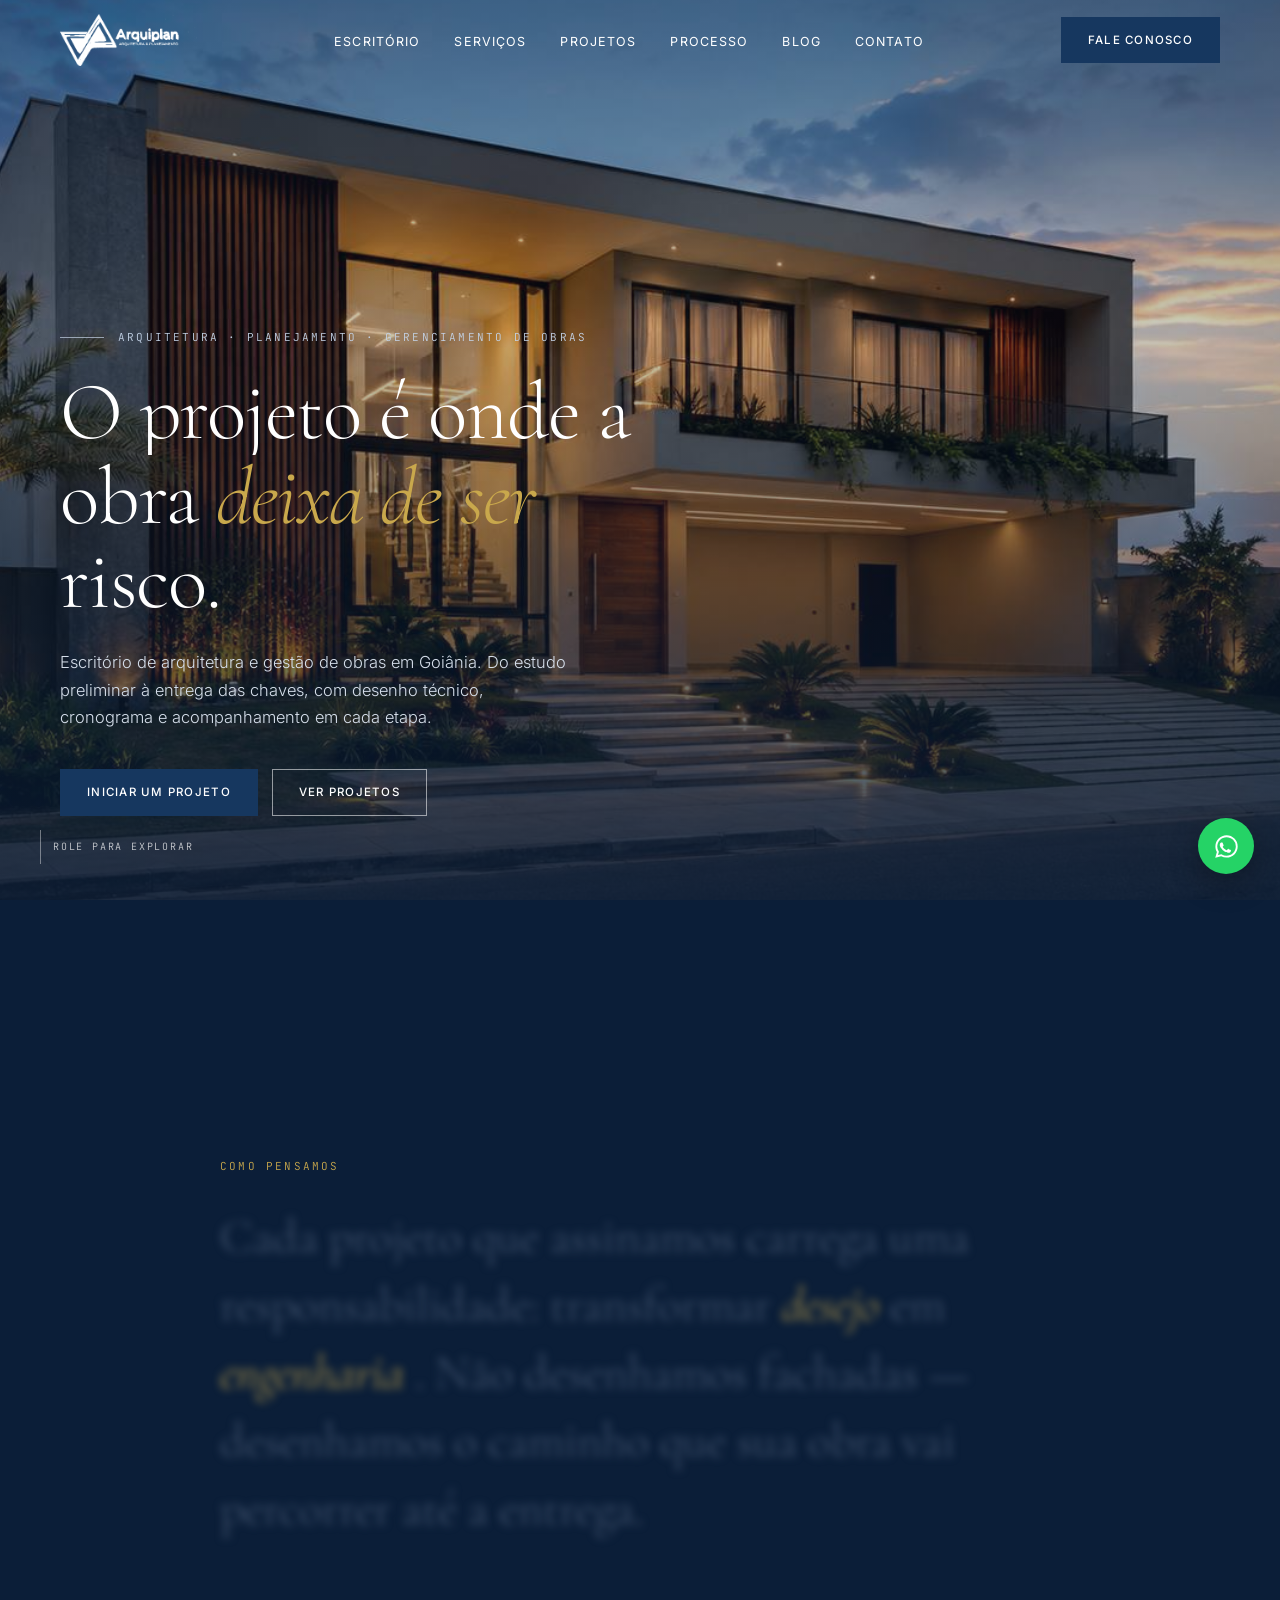
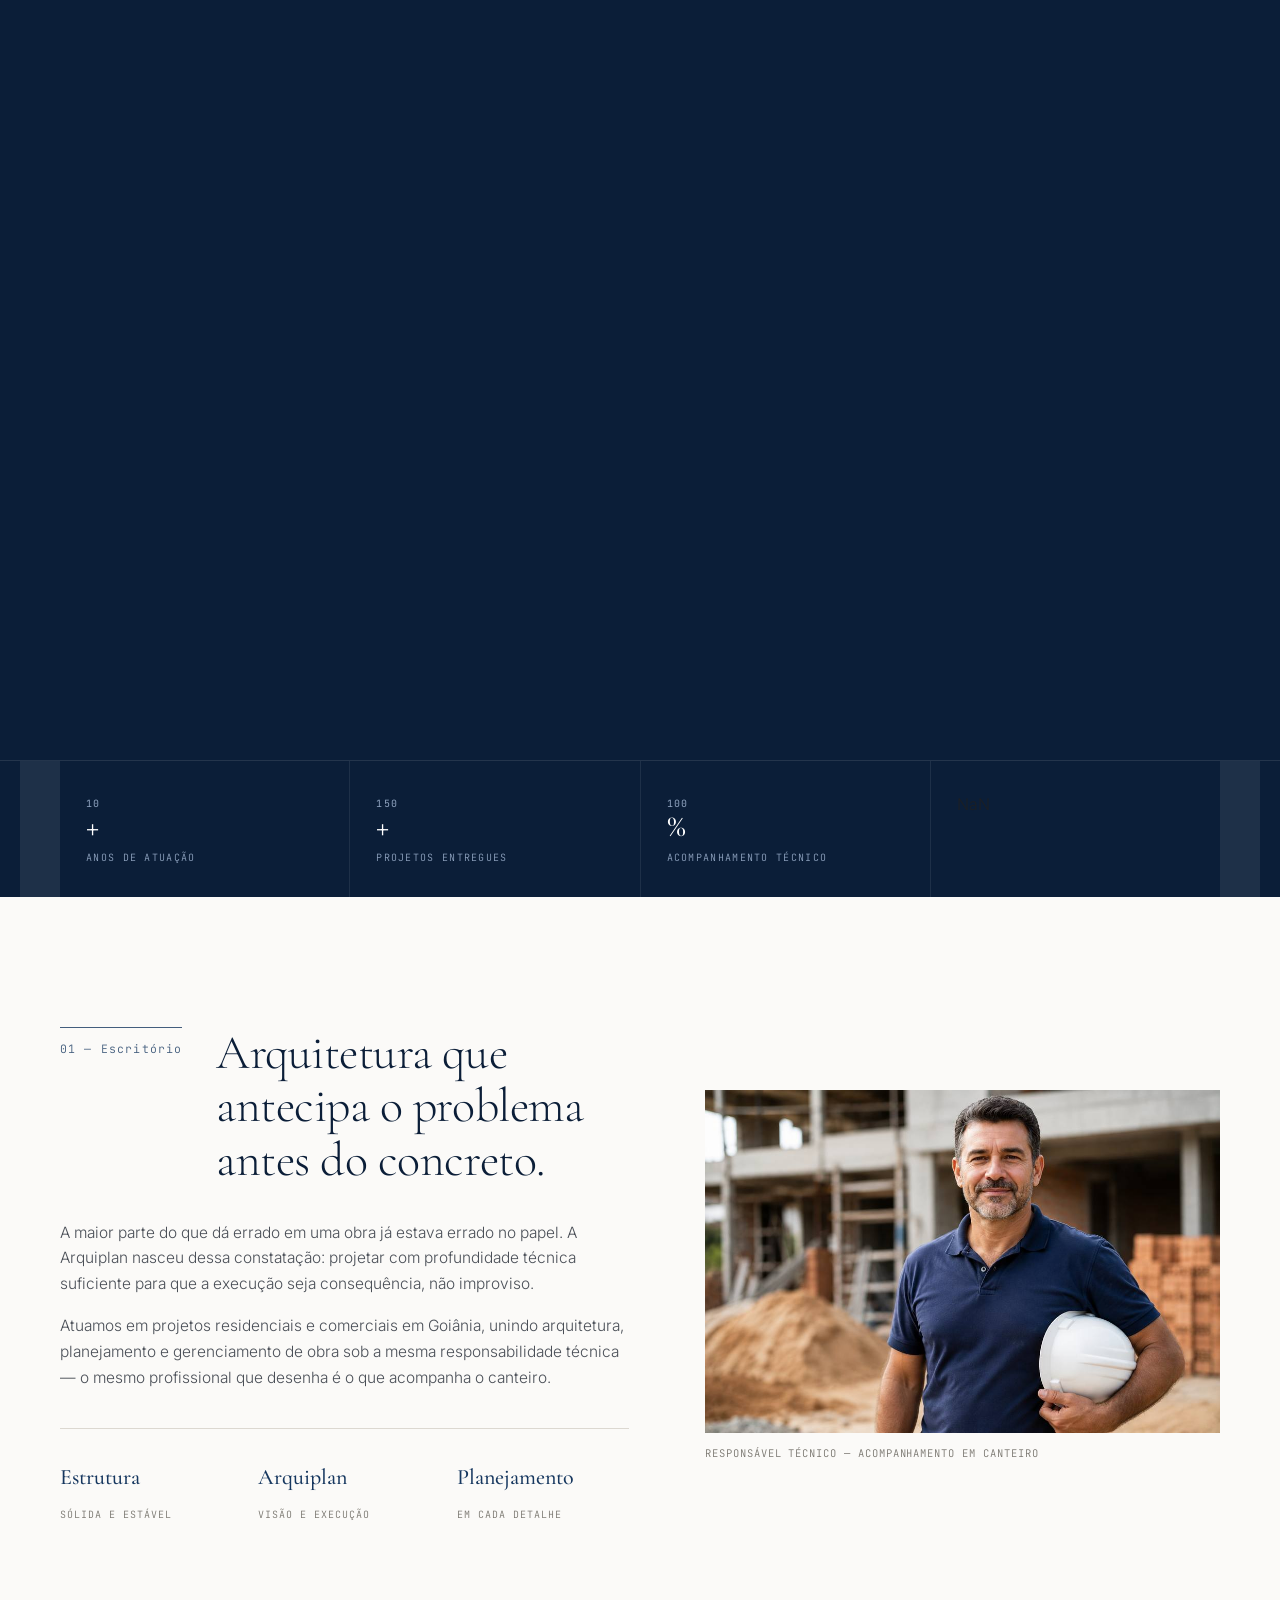
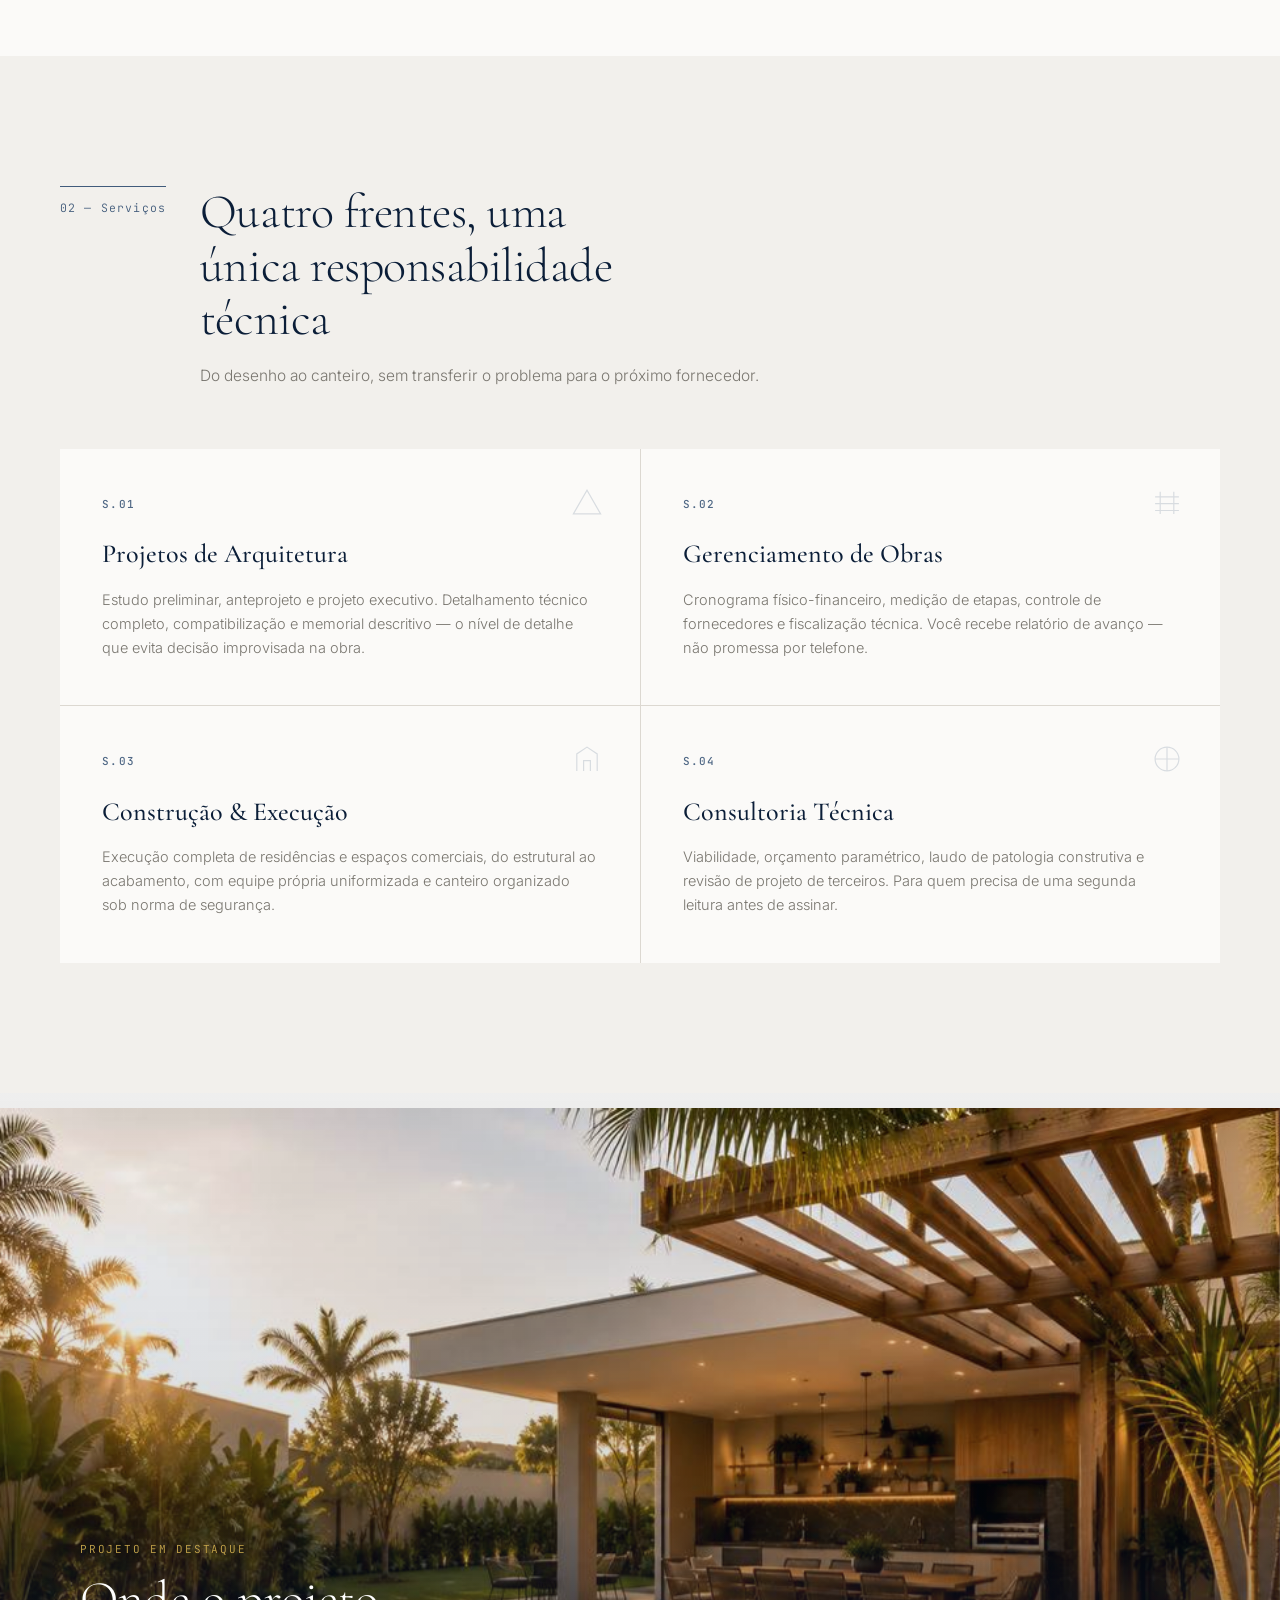
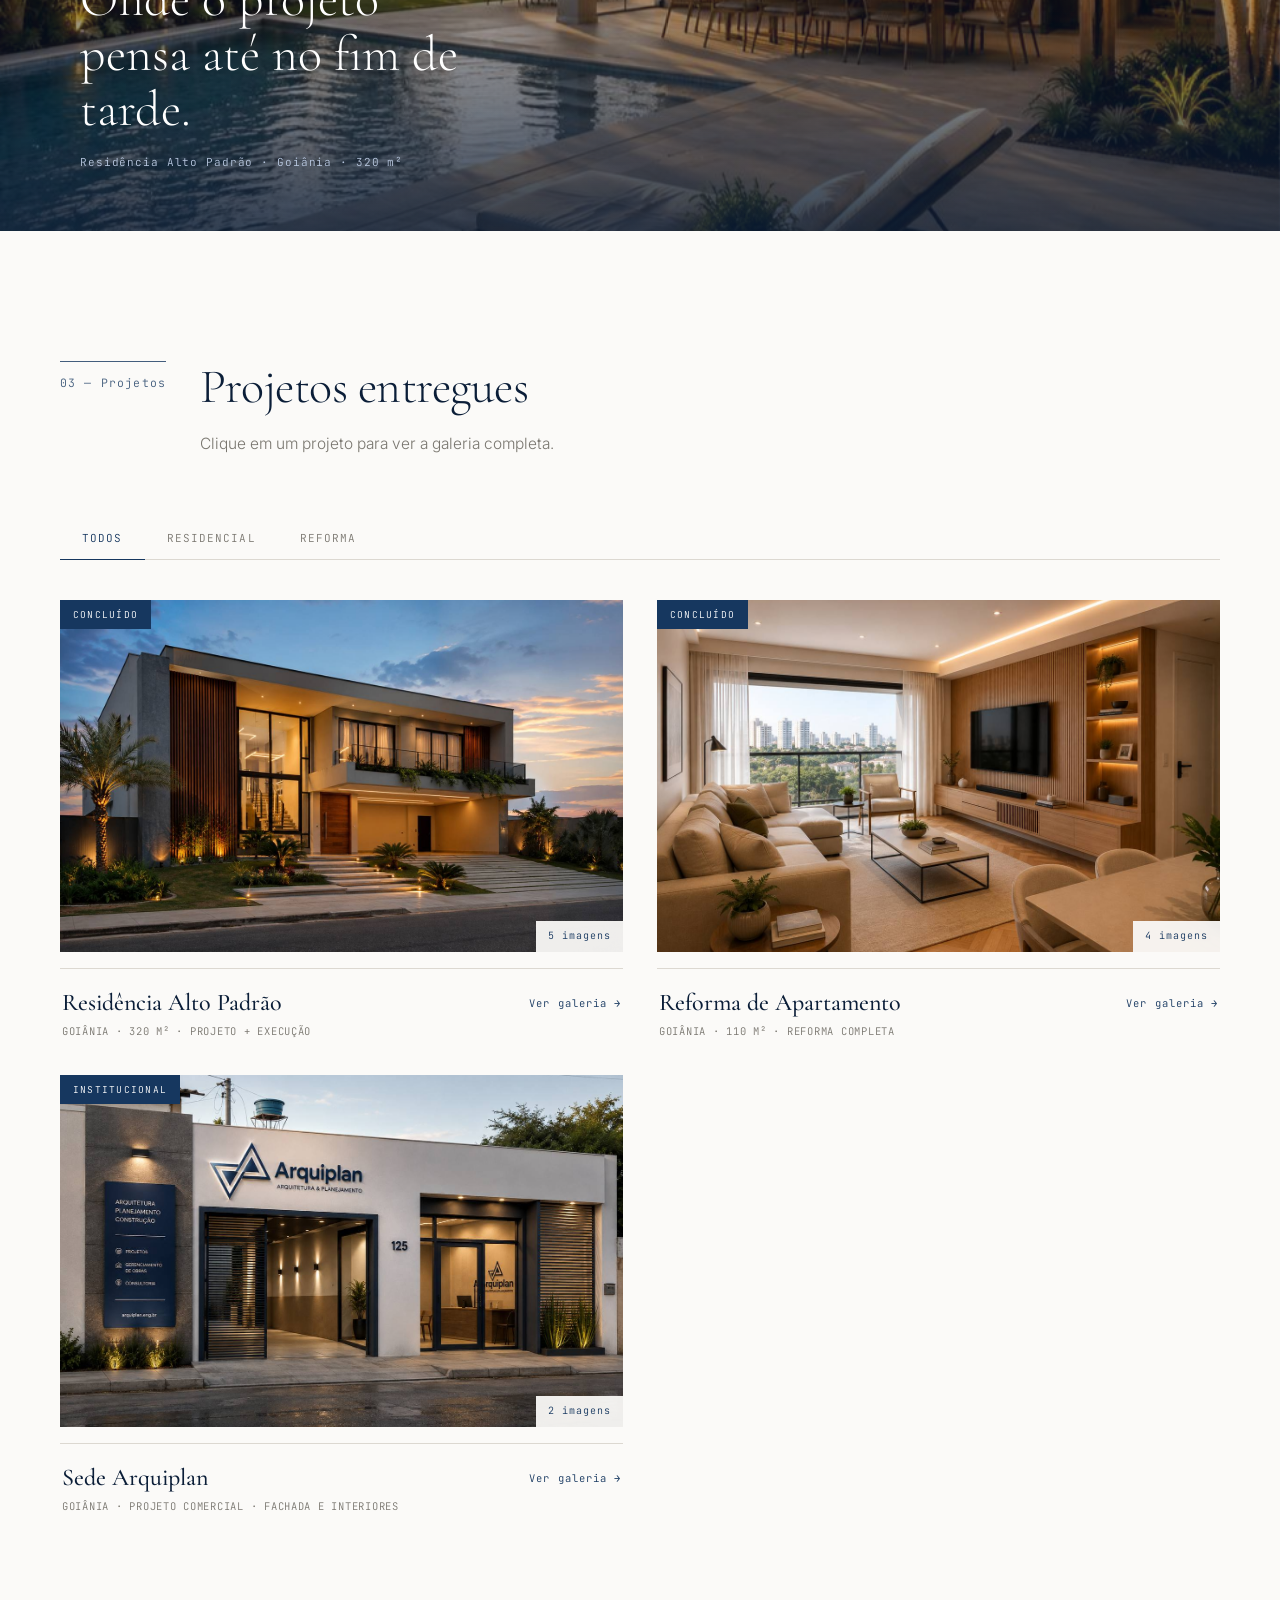
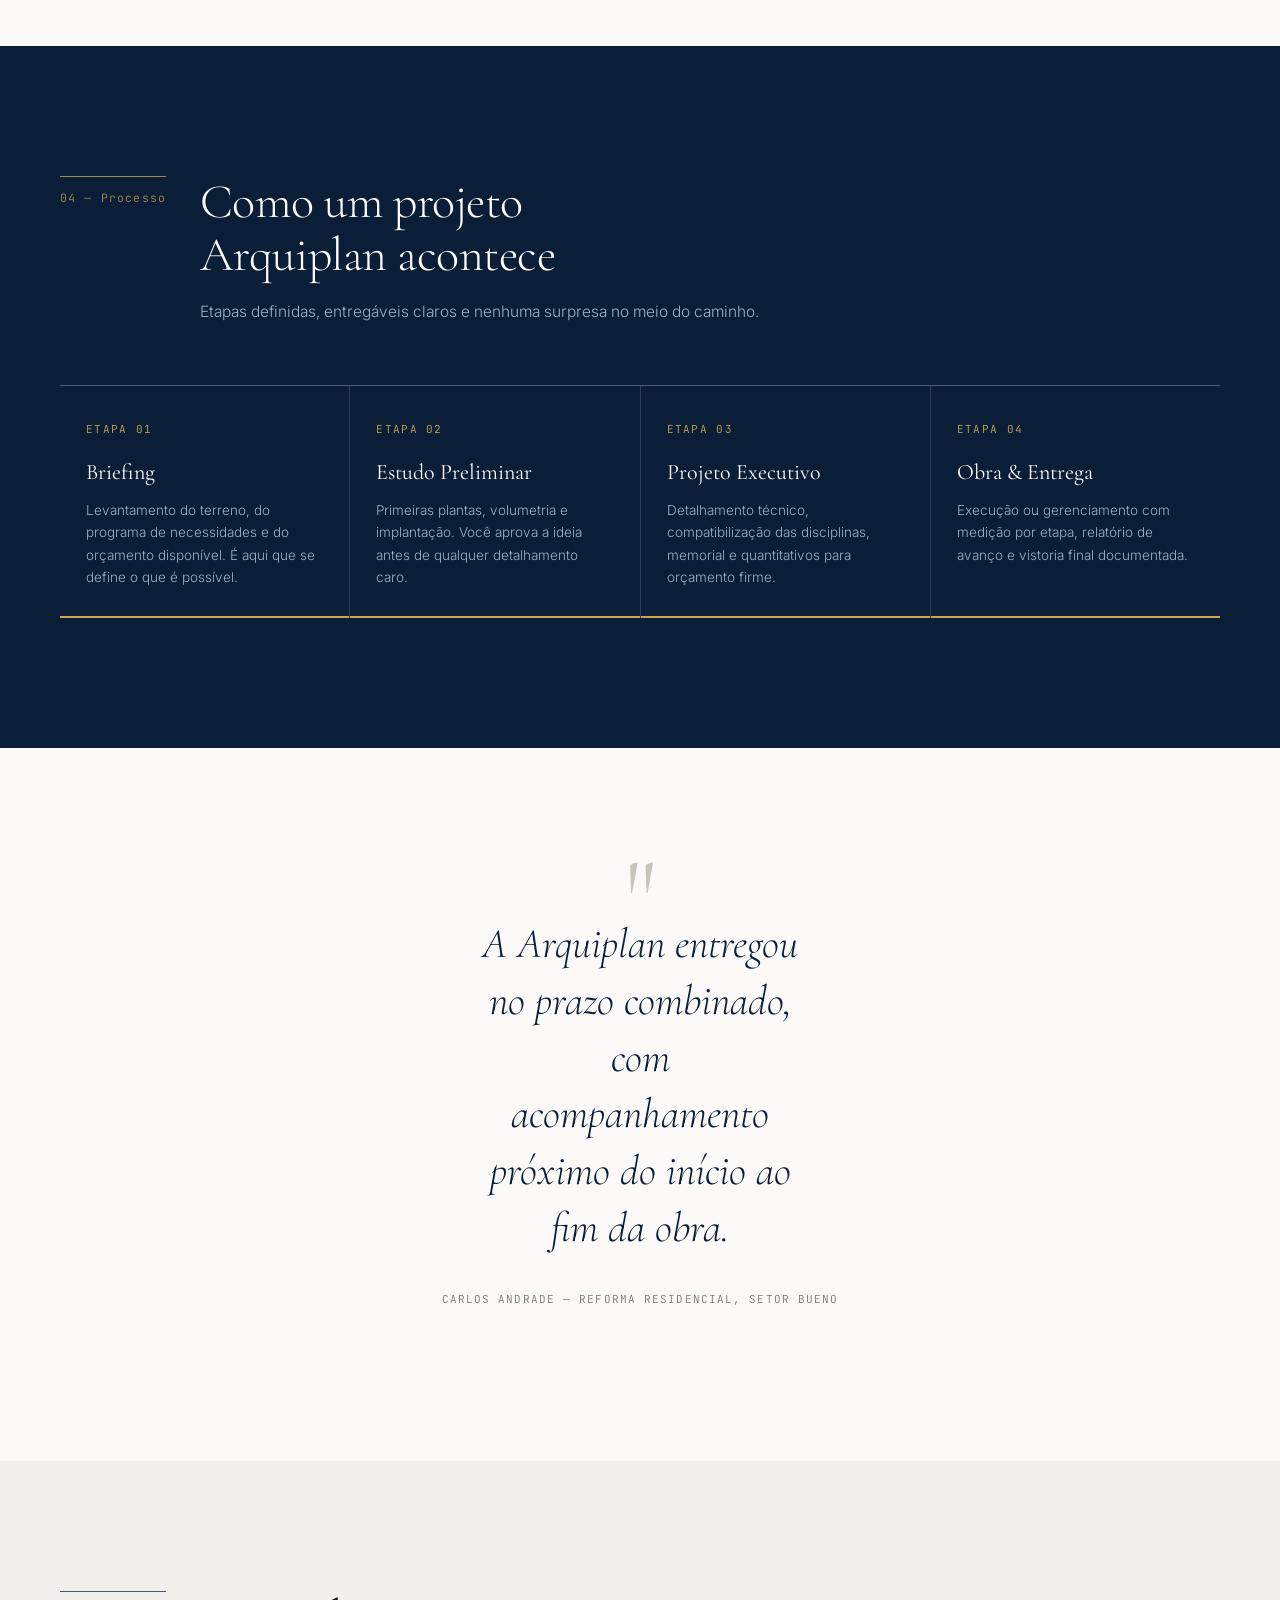
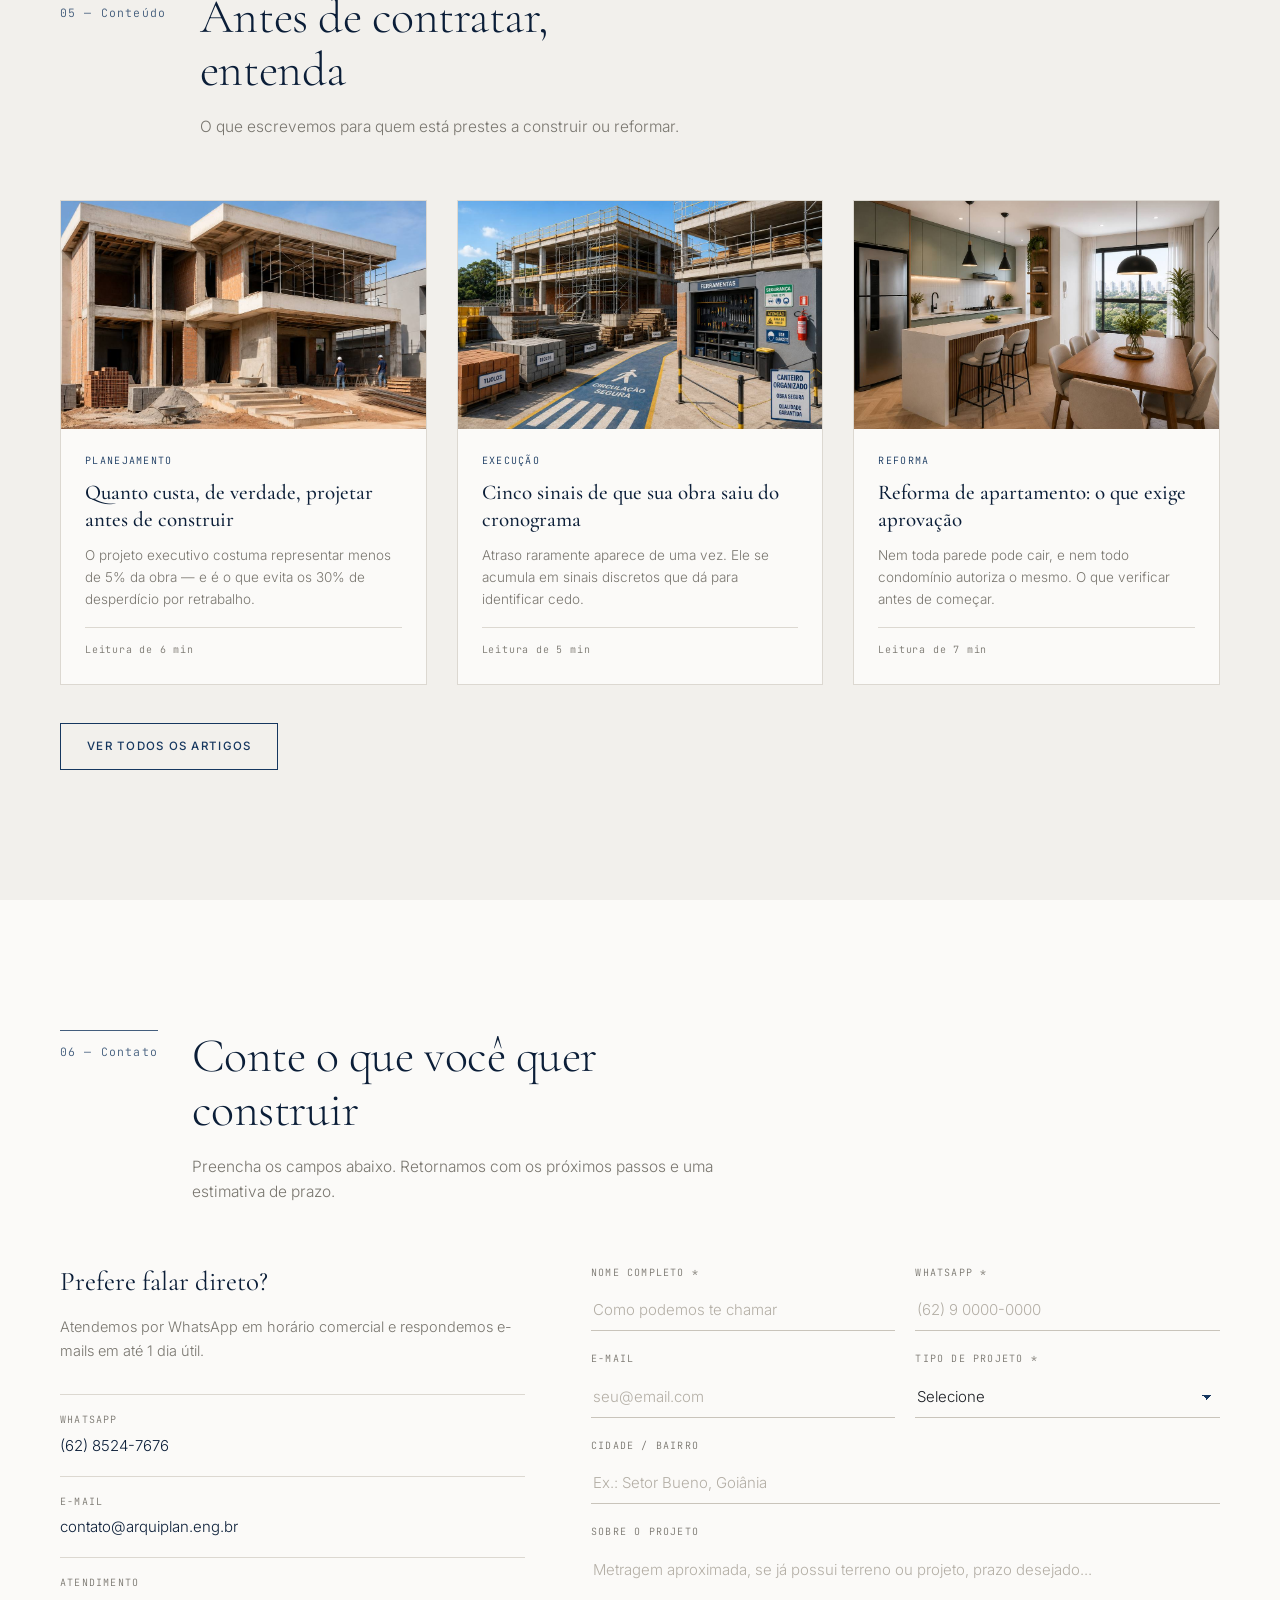
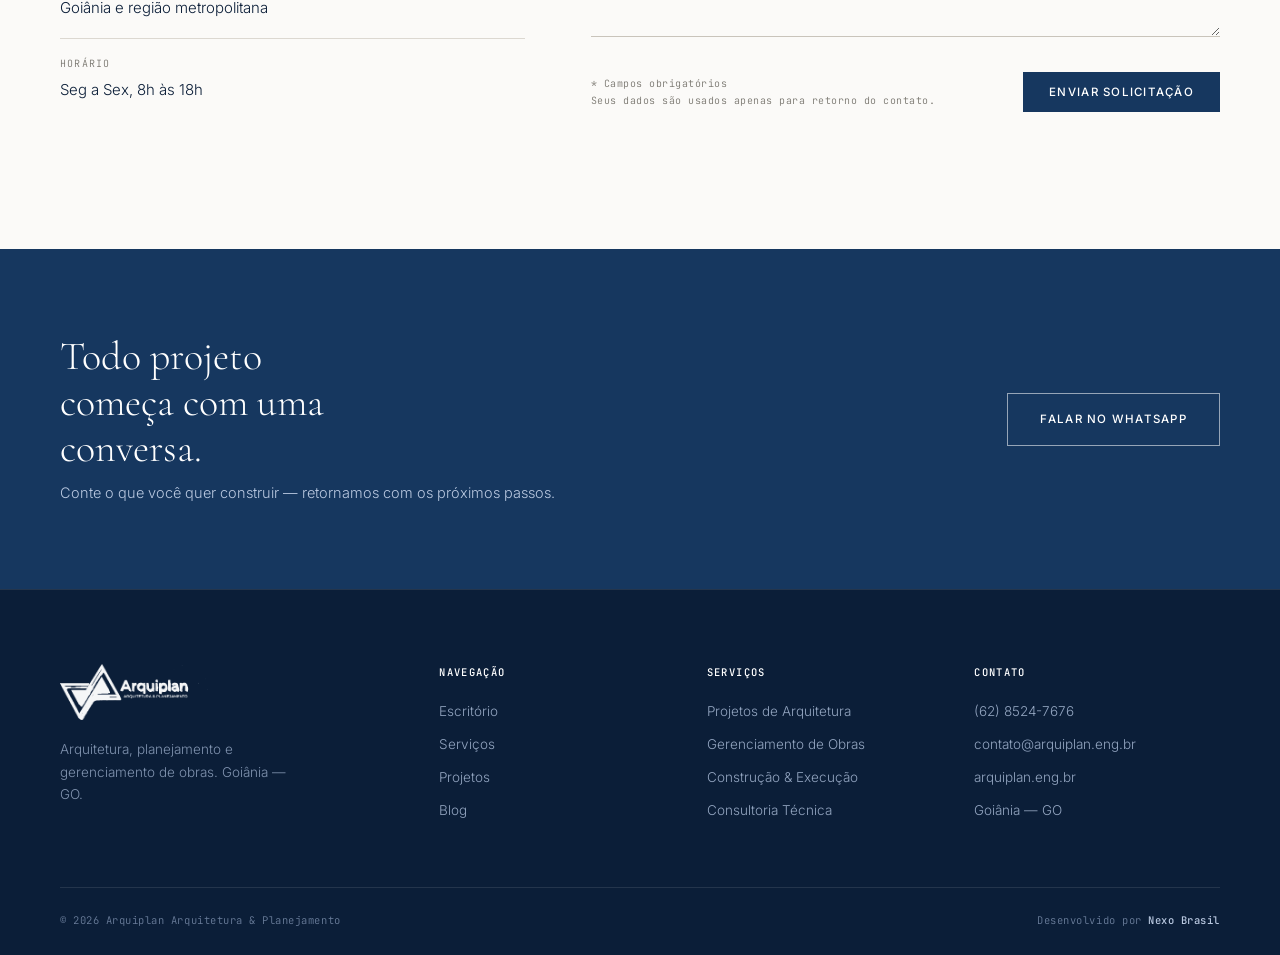
==== index.html @ 63034d06 "Add Arquiplan site (index + blog)" ====
<!DOCTYPE html>
<html lang="pt-BR">
<head>
<meta charset="UTF-8">
<meta name="viewport" content="width=device-width, initial-scale=1.0">
<title>Arquiplan — Arquitetura & Planejamento | Goiânia</title>
<meta name="description" content="Escritório de arquitetura, planejamento e gerenciamento de obras em Goiânia. Do estudo preliminar à entrega, com responsabilidade técnica em cada etapa.">
<link rel="preconnect" href="https://fonts.googleapis.com">
<link href="https://fonts.googleapis.com/css2?family=Cormorant+Garamond:ital,wght@0,300;0,400;0,500;0,600;1,300;1,400&family=Inter:wght@300;400;500;600&family=JetBrains+Mono:wght@400;500&display=swap" rel="stylesheet">
<style>
:root{
  --navy:#16375F; --navy-d:#0B1E38; --navy-l:#3D6BA3;
  --paper:#FBFAF8; --paper-2:#F2F0EC; --line:#DCD8D1; --line-2:#C9C4BB;
  --ink:#1C1F24; --muted:#79766F; --gold:#C9A84C;
  --serif:'Cormorant Garamond',Georgia,serif;
  --sans:'Inter',-apple-system,sans-serif;
  --mono:'JetBrains Mono',monospace;
  --ease:cubic-bezier(.16,1,.3,1);
}
*{margin:0;padding:0;box-sizing:border-box}
html{scroll-behavior:smooth}
body{font-family:var(--sans);background:var(--paper);color:var(--ink);line-height:1.65;font-weight:300;overflow-x:hidden;-webkit-font-smoothing:antialiased}
img{max-width:100%;display:block}
a{text-decoration:none;color:inherit}
.wrap{max-width:1240px;margin:0 auto;padding:0 40px}
::selection{background:var(--navy);color:#fff}
button{font-family:inherit}

/* ---- progress bar ---- */
.prog{position:fixed;top:0;left:0;height:2px;background:var(--gold);z-index:300;width:0%;transition:width .08s linear}

/* ---- reveal primitives ---- */
.rv{opacity:0;transform:translateY(34px);transition:opacity 1s var(--ease),transform 1s var(--ease)}
.rv.in{opacity:1;transform:translateY(0)}
.rv-l{opacity:0;transform:translateX(-38px);transition:opacity 1s var(--ease),transform 1s var(--ease)}
.rv-l.in{opacity:1;transform:translateX(0)}
.rv-r{opacity:0;transform:translateX(38px);transition:opacity 1s var(--ease),transform 1s var(--ease)}
.rv-r.in{opacity:1;transform:translateX(0)}
.rv-sc{opacity:0;transform:scale(.94);transition:opacity 1.1s var(--ease),transform 1.1s var(--ease)}
.rv-sc.in{opacity:1;transform:scale(1)}
.d1{transition-delay:.08s}.d2{transition-delay:.16s}.d3{transition-delay:.24s}.d4{transition-delay:.32s}

.blueprint{position:absolute;inset:0;pointer-events:none;opacity:.05;
  background-image:linear-gradient(var(--navy) .5px,transparent .5px),linear-gradient(90deg,var(--navy) .5px,transparent .5px);
  background-size:48px 48px}
.idx{font-family:var(--mono);font-size:11px;letter-spacing:.12em;color:var(--navy);opacity:.75;font-weight:500}

/* ---- HEADER ---- */
header{position:fixed;top:0;left:0;right:0;z-index:100;background:rgba(251,250,248,0);backdrop-filter:blur(0px);border-bottom:1px solid transparent;transition:background .5s,border-color .5s,backdrop-filter .5s}
header.solid{background:rgba(251,250,248,.94);backdrop-filter:blur(12px);border-color:var(--line)}
.nav{display:flex;align-items:center;justify-content:space-between;max-width:1240px;margin:0 auto;padding:14px 40px;gap:24px}
.brand img{height:52px;width:auto;transition:filter .5s}
header:not(.solid) .brand img{filter:brightness(0) invert(1)}
nav ul{list-style:none;display:flex;gap:34px}
nav a{font-size:12.5px;letter-spacing:.09em;text-transform:uppercase;font-weight:400;position:relative;padding:6px 0;white-space:nowrap;color:var(--navy-d);transition:color .5s}
header:not(.solid) nav a{color:#fff}
nav a::after{content:'';position:absolute;left:0;bottom:0;width:0;height:1px;background:currentColor;transition:.35s}
nav a:hover::after,nav a.on::after{width:100%}
.btn{display:inline-flex;align-items:center;gap:9px;padding:13px 26px;font-size:11.5px;font-weight:500;letter-spacing:.11em;text-transform:uppercase;transition:.28s;border:1px solid transparent;cursor:pointer}
.b-solid{background:var(--navy);color:#fff}
.b-solid:hover{background:var(--navy-d)}
.b-line{border-color:var(--navy);color:var(--navy)}
.b-line:hover{background:var(--navy);color:#fff}
.b-white{border-color:rgba(255,255,255,.55);color:#fff}
.b-white:hover{background:#fff;color:var(--navy)}
.burger{display:none;flex-direction:column;gap:5px;cursor:pointer;padding:6px}
.burger span{width:22px;height:1.5px;background:var(--navy-d);transition:.3s}
header:not(.solid) .burger span{background:#fff}

/* ---- HERO ---- */
.hero{position:relative;height:100vh;min-height:640px;display:flex;align-items:flex-end;overflow:hidden}
.hero-bg{position:absolute;inset:-6%;z-index:0;will-change:transform}
.hero-bg img{width:100%;height:100%;object-fit:cover}
.hero-bg::after{content:'';position:absolute;inset:0;background:linear-gradient(180deg,rgba(11,30,56,.5) 0%,rgba(11,30,56,.22) 38%,rgba(11,30,56,.88) 100%)}
.hero-in{position:relative;z-index:2;width:100%;padding:0 40px 84px;max-width:1240px;margin:0 auto}
.hero-tag{display:flex;align-items:center;gap:14px;margin-bottom:24px;overflow:hidden}
.hero-tag span{font-family:var(--mono);font-size:11px;letter-spacing:.2em;text-transform:uppercase;color:#C3D2E6;display:block;transform:translateY(100%);animation:up .8s var(--ease) .1s forwards}
.hero-tag i{display:block;width:0;height:1px;background:#C3D2E6;opacity:.7;animation:grow .8s var(--ease) .3s forwards}
@keyframes grow{to{width:44px}}
.hero h1{font-family:var(--serif);font-weight:300;font-size:clamp(38px,6.4vw,82px);color:#fff;line-height:1.03;letter-spacing:-.015em;max-width:16ch;margin-bottom:26px}
.hero h1 .ln{display:block;overflow:hidden}
.hero h1 .ln span{display:block;transform:translateY(115%);animation:up 1s var(--ease) forwards}
.hero h1 em{font-style:italic;color:var(--gold)}
.hero p{color:#D5DEEA;font-size:16.5px;max-width:52ch;margin-bottom:38px;font-weight:300;opacity:0;animation:fadeIn 1s var(--ease) 1.05s forwards}
.hero-cta{display:flex;gap:14px;flex-wrap:wrap;opacity:0;animation:fadeIn 1s var(--ease) 1.25s forwards}
@keyframes up{to{transform:translateY(0)}}
@keyframes fadeIn{to{opacity:1}}
.scroll-hint{position:absolute;left:40px;bottom:36px;z-index:3;display:flex;align-items:center;gap:12px;opacity:0;animation:fadeIn 1s var(--ease) 1.5s forwards}
.scroll-hint .ln2{width:1px;height:34px;background:rgba(255,255,255,.4);position:relative;overflow:hidden}
.scroll-hint .ln2::after{content:'';position:absolute;top:-100%;left:0;width:100%;height:100%;background:#fff;animation:drip 1.8s ease-in-out infinite}
@keyframes drip{0%{top:-100%}60%{top:100%}100%{top:100%}}
.scroll-hint span{font-family:var(--mono);font-size:10px;letter-spacing:.18em;text-transform:uppercase;color:rgba(255,255,255,.75)}

/* ---- MANIFESTO (pinned) ---- */
.manifesto{position:relative;background:var(--navy-d);height:340vh}
.man-stage{position:sticky;top:0;height:100vh;display:flex;align-items:center;overflow:hidden}
.man-stage .blueprint{opacity:.06}
.man-in{position:relative;z-index:2;max-width:920px;margin:0 auto;padding:0 40px}
.man-eyebrow{font-family:var(--mono);font-size:11px;letter-spacing:.2em;text-transform:uppercase;color:var(--gold);margin-bottom:28px}
.man-txt{font-family:var(--serif);font-weight:300;font-size:clamp(24px,4vw,48px);line-height:1.42;color:#4A5C77}
.man-txt .w{transition:color .25s,filter .25s;filter:blur(4px)}
.man-txt .w.on{color:#fff;filter:blur(0)}
.man-txt em{font-style:italic;color:var(--gold)}

/* ---- STRIP ---- */
.strip{background:var(--navy-d);border-top:1px solid rgba(255,255,255,.1)}
.strip .wrap{display:grid;grid-template-columns:repeat(4,1fr);gap:1px;background:rgba(255,255,255,.08)}
.st{background:var(--navy-d);padding:30px 26px}
.st b{display:block;font-family:var(--serif);font-size:33px;color:#fff;font-weight:400;line-height:1}
.st span{font-family:var(--mono);font-size:10px;letter-spacing:.13em;text-transform:uppercase;color:#8FA3BF;margin-top:8px;display:block}

/* ---- SECTION ---- */
section{padding:130px 0;position:relative}
.shead{display:grid;grid-template-columns:auto 1fr;gap:34px;align-items:start;margin-bottom:60px}
.shead .num{font-family:var(--mono);font-size:11.5px;letter-spacing:.1em;color:var(--navy);padding-top:12px;border-top:1px solid var(--navy);opacity:.8}
.shead h2{font-family:var(--serif);font-size:clamp(30px,4vw,48px);font-weight:300;color:var(--navy-d);line-height:1.12;letter-spacing:-.01em;max-width:20ch}
.shead p{color:var(--muted);font-size:15.5px;margin-top:16px;max-width:56ch}

/* ---- SOBRE ---- */
#sobre{background:var(--paper)}
.sobre{display:grid;grid-template-columns:1.05fr .95fr;gap:76px;align-items:center}
.sobre-txt p{color:#4A4F57;margin-bottom:17px;font-size:15.5px}
.fig{position:relative;overflow:hidden}
.fig .fw{overflow:hidden}
.fig img{width:100%;transform:scale(1.12);transition:transform 1.4s var(--ease)}
.fig.in img{transform:scale(1)}
.fig figcaption{font-family:var(--mono);font-size:10.5px;letter-spacing:.09em;color:var(--muted);margin-top:12px;text-transform:uppercase}
.fig::before{content:'';position:absolute;top:-14px;left:-14px;width:64px;height:64px;border-top:1px solid var(--navy);border-left:1px solid var(--navy);opacity:.5;z-index:2}
.pillars3{display:grid;grid-template-columns:repeat(3,1fr);gap:26px;margin-top:38px;padding-top:30px;border-top:1px solid var(--line)}
.pillars3 b{display:block;font-family:var(--serif);font-size:22px;font-weight:500;color:var(--navy);margin-bottom:4px}
.pillars3 span{font-family:var(--mono);font-size:10px;letter-spacing:.1em;text-transform:uppercase;color:var(--muted)}

/* ---- SERVICOS ---- */
#servicos{background:var(--paper-2)}
.srv{display:grid;grid-template-columns:repeat(2,1fr);gap:1px;background:var(--line)}
.srv-i{background:var(--paper);padding:46px 42px;position:relative;min-height:252px;display:flex;flex-direction:column;overflow:hidden}
.srv-i::before{content:'';position:absolute;left:0;top:0;bottom:0;width:2px;background:var(--gold);transform:scaleY(0);transform-origin:bottom;transition:transform .5s var(--ease)}
.srv-i:hover::before{transform:scaleY(1)}
.srv-i:hover{background:#fff}
.srv-i .idx{margin-bottom:20px}
.srv-i h3{font-family:var(--serif);font-size:26px;font-weight:500;color:var(--navy-d);margin-bottom:12px;transition:transform .4s var(--ease)}
.srv-i:hover h3{transform:translateX(6px)}
.srv-i p{color:var(--muted);font-size:14.5px;flex:1}
.srv-i .glyph{position:absolute;top:36px;right:36px;opacity:.15;transition:opacity .4s,transform .5s var(--ease)}
.srv-i:hover .glyph{opacity:.3;transform:rotate(8deg) scale(1.08)}

/* ---- FEATURED (parallax) ---- */
.feat-full{position:relative;height:82vh;min-height:500px;overflow:hidden}
.feat-full .fbg{position:absolute;inset:-10% 0;will-change:transform}
.feat-full .fbg img{width:100%;height:100%;object-fit:cover}
.feat-full::after{content:'';position:absolute;inset:0;background:linear-gradient(0deg,rgba(11,30,56,.82) 0%,rgba(11,30,56,.15) 45%,rgba(11,30,56,.05) 100%)}
.feat-in{position:absolute;left:0;right:0;bottom:0;z-index:2;padding:60px 40px}
.feat-in .wrap{max-width:1240px;margin:0 auto}
.feat-in .cat{font-family:var(--mono);font-size:11px;letter-spacing:.16em;text-transform:uppercase;color:var(--gold);margin-bottom:14px}
.feat-in h3{font-family:var(--serif);font-size:clamp(28px,4vw,50px);color:#fff;font-weight:300;max-width:16ch;line-height:1.1}
.feat-in .meta{font-family:var(--mono);font-size:11px;letter-spacing:.08em;color:#B9C8E0;margin-top:16px}

/* ---- OBRAS ---- */
#obras{background:var(--paper)}
.filters{display:flex;gap:0;margin-bottom:40px;border-bottom:1px solid var(--line)}
.fb{padding:12px 22px;font-family:var(--mono);font-size:11px;letter-spacing:.1em;text-transform:uppercase;color:var(--muted);cursor:pointer;border-bottom:1px solid transparent;margin-bottom:-1px;transition:.25s}
.fb.on,.fb:hover{color:var(--navy);border-bottom-color:var(--navy)}
.proj{display:grid;grid-template-columns:repeat(2,1fr);gap:34px}
.pc{cursor:pointer;position:relative;background:var(--paper)}
.pc-img{position:relative;overflow:hidden;aspect-ratio:16/10;background:var(--paper-2)}
.pc-img img{width:100%;height:100%;object-fit:cover;transition:transform .8s var(--ease)}
.pc:hover .pc-img img{transform:scale(1.045)}
.pc-badge{position:absolute;top:0;left:0;background:var(--navy);color:#fff;font-family:var(--mono);font-size:9.5px;letter-spacing:.13em;text-transform:uppercase;padding:7px 13px;z-index:2}
.pc-n{position:absolute;bottom:0;right:0;background:rgba(251,250,248,.94);font-family:var(--mono);font-size:10px;letter-spacing:.1em;color:var(--navy);padding:7px 12px;z-index:2}
.pc-b{padding:20px 2px 0;display:flex;justify-content:space-between;align-items:flex-start;gap:16px;border-top:1px solid var(--line);margin-top:16px}
.pc-b h3{font-family:var(--serif);font-size:24px;font-weight:500;color:var(--navy-d);line-height:1.2}
.pc-b .meta{font-family:var(--mono);font-size:10.5px;letter-spacing:.07em;color:var(--muted);margin-top:6px;text-transform:uppercase}
.pc-b .go{font-family:var(--mono);font-size:10.5px;letter-spacing:.1em;color:var(--navy);white-space:nowrap;padding-top:6px;transition:transform .3s var(--ease)}
.pc:hover .go{transform:translateX(4px)}

/* ---- LIGHTBOX ---- */
.lb{position:fixed;inset:0;background:#0B1E38;z-index:200;display:none;flex-direction:column}
.lb.on{display:flex}
.lb-top{display:flex;justify-content:space-between;align-items:center;padding:22px 40px;border-bottom:1px solid rgba(255,255,255,.13);flex-wrap:wrap;gap:12px}
.lb-top h3{font-family:var(--serif);font-size:25px;color:#fff;font-weight:400}
.lb-top .m{font-family:var(--mono);font-size:10.5px;letter-spacing:.1em;color:#8FA3BF;text-transform:uppercase;margin-top:3px}
.lb-x{background:none;border:1px solid rgba(255,255,255,.35);color:#fff;width:42px;height:42px;font-size:19px;cursor:pointer;transition:.25s;flex-shrink:0}
.lb-x:hover{background:#fff;color:var(--navy-d)}
.lb-stage{flex:1;display:flex;align-items:center;justify-content:center;padding:26px 40px;min-height:0;position:relative}
.lb-stage img{max-width:100%;max-height:100%;object-fit:contain}
.lb-nav{background:rgba(255,255,255,.1);border:none;color:#fff;width:46px;height:46px;font-size:20px;cursor:pointer;position:absolute;top:50%;transform:translateY(-50%);transition:.25s}
.lb-nav:hover{background:rgba(255,255,255,.25)}
.lb-nav.prev{left:14px}.lb-nav.next{right:14px}
.lb-thumbs{display:flex;gap:9px;padding:16px 40px 26px;overflow-x:auto;justify-content:center;flex-wrap:wrap}
.lb-thumbs img{width:80px;height:54px;object-fit:cover;opacity:.4;cursor:pointer;transition:.25s;border:1px solid transparent}
.lb-thumbs img.on,.lb-thumbs img:hover{opacity:1;border-color:#fff}

/* ---- PROCESSO ---- */
#processo{background:var(--navy-d);color:#fff;overflow:hidden}
#processo .shead h2{color:#fff}
#processo .shead .num{color:var(--gold);border-color:var(--gold)}
#processo .shead p{color:#9DB0CA}
.steps{display:grid;grid-template-columns:repeat(4,1fr);gap:1px;background:rgba(255,255,255,.14);border-top:1px solid rgba(255,255,255,.14)}
.step{background:var(--navy-d);padding:34px 26px 30px;position:relative}
.step .n{font-family:var(--mono);font-size:11px;color:var(--gold);letter-spacing:.12em;margin-bottom:16px}
.step h4{font-family:var(--serif);font-size:22px;font-weight:400;margin-bottom:9px}
.step p{color:#9DB0CA;font-size:13.5px}
.step .bar{position:absolute;left:0;bottom:0;height:2px;background:var(--gold);width:0;transition:width 1s var(--ease)}
.step.in .bar{width:100%}

/* ---- QUOTE ---- */
.quote{background:var(--paper);padding:150px 0;text-align:center;position:relative}
.quote blockquote{font-family:var(--serif);font-style:italic;font-weight:300;font-size:clamp(24px,3.6vw,42px);color:var(--navy-d);max-width:18ch;margin:0 auto 28px;line-height:1.35}
.quote cite{font-family:var(--mono);font-size:11px;letter-spacing:.1em;text-transform:uppercase;color:var(--muted);font-style:normal}
.quote .mark{font-family:var(--serif);font-size:110px;color:var(--line-2);line-height:0;margin-bottom:18px;display:block}

/* ---- BLOG ---- */
#blog{background:var(--paper-2)}
.bgrid{display:grid;grid-template-columns:repeat(3,1fr);gap:30px}
.bpost{background:var(--paper);border:1px solid var(--line);display:flex;flex-direction:column;transition:.4s var(--ease)}
.bpost:hover{background:#fff;transform:translateY(-4px);box-shadow:0 22px 44px rgba(11,30,56,.09)}
.bpost .im{aspect-ratio:16/10;overflow:hidden;background:var(--paper-2)}
.bpost .im img{width:100%;height:100%;object-fit:cover;transition:transform .7s var(--ease)}
.bpost:hover .im img{transform:scale(1.05)}
.bpost .bd{padding:24px 24px 26px;display:flex;flex-direction:column;flex:1}
.bpost .cat{font-family:var(--mono);font-size:10px;letter-spacing:.13em;text-transform:uppercase;color:var(--navy);margin-bottom:11px}
.bpost h3{font-family:var(--serif);font-size:21px;font-weight:500;color:var(--navy-d);line-height:1.28;margin-bottom:10px}
.bpost p{color:var(--muted);font-size:13.5px;flex:1}
.bpost .dt{font-family:var(--mono);font-size:10px;letter-spacing:.08em;color:var(--muted);margin-top:16px;padding-top:14px;border-top:1px solid var(--line)}

/* ---- CONTATO / FORM ---- */
#contato-sec{background:var(--paper)}
.ct{display:grid;grid-template-columns:.85fr 1.15fr;gap:66px;align-items:start}
.ct-info h3{font-family:var(--serif);font-size:27px;font-weight:400;color:var(--navy-d);margin-bottom:16px;line-height:1.25}
.ct-info>p{color:var(--muted);font-size:14.5px;margin-bottom:32px}
.ct-item{padding:17px 0;border-top:1px solid var(--line)}
.ct-item .k{font-family:var(--mono);font-size:10px;letter-spacing:.12em;text-transform:uppercase;color:var(--muted);margin-bottom:5px}
.ct-item .v{font-size:15px;color:var(--navy-d)}
.ct-item a:hover{color:var(--navy)}
form{display:grid;grid-template-columns:1fr 1fr;gap:20px}
.f-full{grid-column:1/-1}
.fld label{display:block;font-family:var(--mono);font-size:10px;letter-spacing:.12em;text-transform:uppercase;color:var(--muted);margin-bottom:8px}
.fld input,.fld select,.fld textarea{width:100%;background:transparent;border:none;border-bottom:1px solid var(--line-2);padding:11px 2px;font-family:var(--sans);font-size:15px;color:var(--ink);font-weight:300;transition:.25s;border-radius:0}
.fld textarea{resize:vertical;min-height:88px}
.fld input:focus,.fld select:focus,.fld textarea:focus{outline:none;border-bottom-color:var(--navy)}
.fld input::placeholder,.fld textarea::placeholder{color:#B4AFA6}
.fld select{cursor:pointer;-webkit-appearance:none;appearance:none;
  background-image:linear-gradient(45deg,transparent 50%,var(--navy) 50%),linear-gradient(135deg,var(--navy) 50%,transparent 50%);
  background-position:calc(100% - 13px) 19px,calc(100% - 8px) 19px;background-size:5px 5px;background-repeat:no-repeat}
.fld.err input,.fld.err select,.fld.err textarea{border-bottom-color:#B4463C}
.fld .msg{font-family:var(--mono);font-size:10px;color:#B4463C;margin-top:6px;display:none;letter-spacing:.05em}
.fld.err .msg{display:block}
.f-note{font-family:var(--mono);font-size:10px;letter-spacing:.05em;color:var(--muted);line-height:1.7}

/* ---- CTA ---- */
.cta{background:var(--navy);padding:84px 0;position:relative;overflow:hidden}
.cta .wrap{display:flex;justify-content:space-between;align-items:center;gap:34px;flex-wrap:wrap;position:relative;z-index:2}
.cta h3{font-family:var(--serif);font-size:clamp(27px,3.4vw,40px);color:#fff;font-weight:300;max-width:17ch;line-height:1.15}
.cta p{color:#B9C8E0;margin-top:10px;font-size:14.5px}

/* ---- FOOTER ---- */
footer{background:var(--navy-d);color:#93A5C0;padding:74px 0 26px;border-top:1px solid rgba(255,255,255,.1)}
.fg{display:grid;grid-template-columns:1.5fr 1fr 1fr 1.1fr;gap:44px;margin-bottom:54px}
.fg img{height:56px;margin-bottom:18px;opacity:.96}
.fg p{font-size:13.5px;max-width:30ch;color:#8093AF}
footer h4{color:#fff;font-family:var(--mono);font-size:10.5px;letter-spacing:.13em;text-transform:uppercase;margin-bottom:18px;font-weight:500}
footer ul{list-style:none}
footer li{margin-bottom:11px;font-size:13.5px}
footer a:hover{color:#fff}
.fb2{border-top:1px solid rgba(255,255,255,.1);padding-top:24px;display:flex;justify-content:space-between;gap:12px;flex-wrap:wrap;font-family:var(--mono);font-size:10.5px;letter-spacing:.05em;color:#6B7E9B}
.fb2 b{color:#B9C8E0;font-weight:500}

/* ---- WA ---- */
.wa{position:fixed;right:26px;bottom:26px;z-index:90;width:56px;height:56px;border-radius:50%;background:#25D366;display:flex;align-items:center;justify-content:center;box-shadow:0 10px 30px rgba(0,0,0,.28);transition:.25s}
.wa:hover{transform:scale(1.07)}
.wa svg{width:27px;height:27px;fill:#fff}

/* ---- COUNT ---- */
.cnum{font-variant-numeric:tabular-nums}

@media(max-width:1000px){
  nav{display:none}.burger{display:flex}.nav>.btn{display:none}
  .sobre{grid-template-columns:1fr;gap:44px}
  .srv,.proj{grid-template-columns:1fr}
  .steps{grid-template-columns:1fr 1fr}
  .fg{grid-template-columns:1fr 1fr}
  .strip .wrap{grid-template-columns:1fr 1fr}
  .bgrid{grid-template-columns:1fr}
  .ct{grid-template-columns:1fr;gap:44px}
  .manifesto{height:280vh}
}
@media(max-width:640px){
  .wrap,.nav,.hero-in,.feat-in{padding-left:22px;padding-right:22px}
  section{padding:80px 0}
  .shead{grid-template-columns:1fr;gap:14px}
  .brand img{height:44px}
  .steps,.fg{grid-template-columns:1fr}
  .lb-top,.lb-stage,.lb-thumbs{padding-left:18px;padding-right:18px}
  .pc-b{flex-direction:column;gap:6px}
  form{grid-template-columns:1fr}
  .man-txt{font-size:22px}
  .manifesto{height:240vh}
  .scroll-hint{display:none}
  .quote{padding:100px 0}
}
@media(prefers-reduced-motion:reduce){
  .rv,.rv-l,.rv-r,.rv-sc{opacity:1!important;transform:none!important;transition:none!important}
  html{scroll-behavior:auto}
  .hero-tag span,.hero h1 .ln span,.hero p,.hero-cta,.scroll-hint{animation:none!important;opacity:1!important;transform:none!important}
  .man-txt .w{filter:none!important;color:#fff!important}
  .fig img{transform:none!important}
  .hero-bg,.feat-full .fbg{transform:none!important}
}
</style>
</head>
<body>

<div class="prog" id="prog"></div>

<header id="hdr">
  <div class="nav">
    <a href="#topo" class="brand"><img src="[data-uri]" alt="Arquiplan Arquitetura & Planejamento"></a>
    <nav><ul>
      <li><a href="#sobre" class="nl">Escritório</a></li>
      <li><a href="#servicos" class="nl">Serviços</a></li>
      <li><a href="#obras" class="nl">Projetos</a></li>
      <li><a href="#processo" class="nl">Processo</a></li>
      <li><a href="blog.html">Blog</a></li>
      <li><a href="#contato-sec" class="nl">Contato</a></li>
    </ul></nav>
    <a class="btn b-solid wl" data-m="Olá! Vim pelo site da Arquiplan e gostaria de conversar sobre um projeto.">Fale Conosco</a>
    <div class="burger" id="bg"><span></span><span></span><span></span></div>
  </div>
</header>

<div id="mm" style="position:fixed;inset:0;background:var(--navy-d);z-index:99;display:none;flex-direction:column;align-items:center;justify-content:center;gap:30px">
  <a href="#sobre" class="mn" style="color:#fff;font-family:var(--serif);font-size:27px">Escritório</a>
  <a href="#servicos" class="mn" style="color:#fff;font-family:var(--serif);font-size:27px">Serviços</a>
  <a href="#obras" class="mn" style="color:#fff;font-family:var(--serif);font-size:27px">Projetos</a>
  <a href="#processo" class="mn" style="color:#fff;font-family:var(--serif);font-size:27px">Processo</a>
  <a href="blog.html" class="mn" style="color:#fff;font-family:var(--serif);font-size:27px">Blog</a>
  <a href="#contato-sec" class="mn" style="color:#fff;font-family:var(--serif);font-size:27px">Contato</a>
</div>

<!-- HERO -->
<section class="hero" id="topo" style="padding:0">
  <div class="hero-bg" id="heroBg"><img src="[data-uri]" alt="Residência projetada pela Arquiplan"></div>
  <div class="hero-in">
    <div class="hero-tag"><i></i><span>Arquitetura · Planejamento · Gerenciamento de Obras</span></div>
    <h1>
      <span class="ln"><span style="animation-delay:.15s">O projeto é onde a</span></span>
      <span class="ln"><span style="animation-delay:.28s">obra <em>deixa de ser</em></span></span>
      <span class="ln"><span style="animation-delay:.41s">risco.</span></span>
    </h1>
    <p>Escritório de arquitetura e gestão de obras em Goiânia. Do estudo preliminar à entrega das chaves, com desenho técnico, cronograma e acompanhamento em cada etapa.</p>
    <div class="hero-cta">
      <a class="btn b-solid wl" data-m="Olá! Gostaria de conversar sobre um projeto com a Arquiplan.">Iniciar um Projeto</a>
      <a class="btn b-white" href="#obras">Ver Projetos</a>
    </div>
  </div>
  <div class="scroll-hint"><div class="ln2"></div><span>Role para explorar</span></div>
</section>

<!-- MANIFESTO -->
<div class="manifesto" id="manifesto">
  <div class="man-stage">
    <div class="blueprint"></div>
    <div class="man-in">
      <div class="man-eyebrow">Como pensamos</div>
      <p class="man-txt" id="manTxt"></p>
    </div>
  </div>
</div>

<div class="strip">
  <div class="wrap">
    <div class="st rv"><b><span class="cnum" data-to="10">0</span>+</b><span>Anos de atuação</span></div>
    <div class="st rv d1"><b><span class="cnum" data-to="150">0</span>+</b><span>Projetos entregues</span></div>
    <div class="st rv d2"><b><span class="cnum" data-to="100">0</span>%</b><span>Acompanhamento técnico</span></div>
    <div class="st rv d3"><b>Goiânia</b><span>Sede e região</span></div>
  </div>
</div>

<!-- SOBRE -->
<section id="sobre">
  <div class="wrap">
    <div class="sobre">
      <div class="sobre-txt rv">
        <div class="shead" style="margin-bottom:32px">
          <div class="num">01 — Escritório</div>
          <div><h2>Arquitetura que antecipa o problema antes do concreto.</h2></div>
        </div>
        <p>A maior parte do que dá errado em uma obra já estava errado no papel. A Arquiplan nasceu dessa constatação: projetar com profundidade técnica suficiente para que a execução seja consequência, não improviso.</p>
        <p>Atuamos em projetos residenciais e comerciais em Goiânia, unindo arquitetura, planejamento e gerenciamento de obra sob a mesma responsabilidade técnica — o mesmo profissional que desenha é o que acompanha o canteiro.</p>
        <div class="pillars3">
          <div><b>Estrutura</b><span>Sólida e estável</span></div>
          <div><b>Arquiplan</b><span>Visão e execução</span></div>
          <div><b>Planejamento</b><span>Em cada detalhe</span></div>
        </div>
      </div>
      <figure class="fig rv-r">
        <div class="fw"><img src="[data-uri]" alt="Responsável técnico da Arquiplan em obra"></div>
        <figcaption>Responsável técnico — acompanhamento em canteiro</figcaption>
      </figure>
    </div>
  </div>
</section>

<!-- SERVICOS -->
<section id="servicos">
  <div class="blueprint"></div>
  <div class="wrap" style="position:relative">
    <div class="shead rv">
      <div class="num">02 — Serviços</div>
      <div>
        <h2>Quatro frentes, uma única responsabilidade técnica</h2>
        <p>Do desenho ao canteiro, sem transferir o problema para o próximo fornecedor.</p>
      </div>
    </div>
    <div class="srv">
      <div class="srv-i rv-sc">
        <svg class="glyph" width="34" height="34" viewBox="0 0 40 40" fill="none"><path d="M4 34L20 6l16 28H4z" stroke="#16375F" stroke-width="1.4"/></svg>
        <div class="idx">S.01</div>
        <h3>Projetos de Arquitetura</h3>
        <p>Estudo preliminar, anteprojeto e projeto executivo. Detalhamento técnico completo, compatibilização e memorial descritivo — o nível de detalhe que evita decisão improvisada na obra.</p>
      </div>
      <div class="srv-i rv-sc d1">
        <svg class="glyph" width="34" height="34" viewBox="0 0 40 40" fill="none"><path d="M6 30h28M6 22h28M6 14h28M12 8v26M28 8v26" stroke="#16375F" stroke-width="1.4"/></svg>
        <div class="idx">S.02</div>
        <h3>Gerenciamento de Obras</h3>
        <p>Cronograma físico-financeiro, medição de etapas, controle de fornecedores e fiscalização técnica. Você recebe relatório de avanço — não promessa por telefone.</p>
      </div>
      <div class="srv-i rv-sc d2">
        <svg class="glyph" width="34" height="34" viewBox="0 0 40 40" fill="none"><path d="M8 34V14l12-8 12 8v20" stroke="#16375F" stroke-width="1.4"/><path d="M16 34V22h8v12" stroke="#16375F" stroke-width="1.4"/></svg>
        <div class="idx">S.03</div>
        <h3>Construção &amp; Execução</h3>
        <p>Execução completa de residências e espaços comerciais, do estrutural ao acabamento, com equipe própria uniformizada e canteiro organizado sob norma de segurança.</p>
      </div>
      <div class="srv-i rv-sc d3">
        <svg class="glyph" width="34" height="34" viewBox="0 0 40 40" fill="none"><circle cx="20" cy="20" r="14" stroke="#16375F" stroke-width="1.4"/><path d="M20 6v28M6 20h28" stroke="#16375F" stroke-width="1.4"/></svg>
        <div class="idx">S.04</div>
        <h3>Consultoria Técnica</h3>
        <p>Viabilidade, orçamento paramétrico, laudo de patologia construtiva e revisão de projeto de terceiros. Para quem precisa de uma segunda leitura antes de assinar.</p>
      </div>
    </div>
  </div>
</section>

<!-- FEATURED PARALLAX -->
<div class="feat-full">
  <div class="fbg" id="featBg"><img src="[data-uri]" alt="Área de lazer projetada pela Arquiplan"></div>
  <div class="feat-in">
    <div class="wrap">
      <div class="cat rv">Projeto em destaque</div>
      <h3 class="rv d1">Onde o projeto pensa até no fim de tarde.</h3>
      <div class="meta rv d2">Residência Alto Padrão · Goiânia · 320 m²</div>
    </div>
  </div>
</div>

<!-- OBRAS -->
<section id="obras">
  <div class="wrap">
    <div class="shead rv">
      <div class="num">03 — Projetos</div>
      <div>
        <h2>Projetos entregues</h2>
        <p>Clique em um projeto para ver a galeria completa.</p>
      </div>
    </div>
    <div class="filters rv">
      <div class="fb on" data-f="all">Todos</div>
      <div class="fb" data-f="res">Residencial</div>
      <div class="fb" data-f="ref">Reforma</div>
    </div>
    <div class="proj rv" id="grid"></div>
  </div>
</section>

<!-- PROCESSO -->
<section id="processo">
  <div class="blueprint" style="opacity:.07"></div>
  <div class="wrap" style="position:relative">
    <div class="shead rv">
      <div class="num">04 — Processo</div>
      <div>
        <h2>Como um projeto Arquiplan acontece</h2>
        <p>Etapas definidas, entregáveis claros e nenhuma surpresa no meio do caminho.</p>
      </div>
    </div>
    <div class="steps">
      <div class="step rv"><div class="n">ETAPA 01</div><h4>Briefing</h4><p>Levantamento do terreno, do programa de necessidades e do orçamento disponível. É aqui que se define o que é possível.</p><div class="bar"></div></div>
      <div class="step rv d1"><div class="n">ETAPA 02</div><h4>Estudo Preliminar</h4><p>Primeiras plantas, volumetria e implantação. Você aprova a ideia antes de qualquer detalhamento caro.</p><div class="bar"></div></div>
      <div class="step rv d2"><div class="n">ETAPA 03</div><h4>Projeto Executivo</h4><p>Detalhamento técnico, compatibilização das disciplinas, memorial e quantitativos para orçamento firme.</p><div class="bar"></div></div>
      <div class="step rv d3"><div class="n">ETAPA 04</div><h4>Obra &amp; Entrega</h4><p>Execução ou gerenciamento com medição por etapa, relatório de avanço e vistoria final documentada.</p><div class="bar"></div></div>
    </div>
  </div>
</section>

<!-- QUOTE -->
<section class="quote">
  <div class="wrap">
    <span class="mark rv">"</span>
    <blockquote class="rv d1">A Arquiplan entregou no prazo combinado, com acompanhamento próximo do início ao fim da obra.</blockquote>
    <cite class="rv d2">Carlos Andrade — Reforma Residencial, Setor Bueno</cite>
  </div>
</section>

<!-- BLOG -->
<section id="blog">
  <div class="wrap">
    <div class="shead rv">
      <div class="num">05 — Conteúdo</div>
      <div>
        <h2>Antes de contratar, entenda</h2>
        <p>O que escrevemos para quem está prestes a construir ou reformar.</p>
      </div>
    </div>
    <div class="bgrid">
      <a href="blog.html" class="bpost rv">
        <div class="im"><img src="[data-uri]" alt=""></div>
        <div class="bd"><div class="cat">Planejamento</div>
          <h3>Quanto custa, de verdade, projetar antes de construir</h3>
          <p>O projeto executivo costuma representar menos de 5% da obra — e é o que evita os 30% de desperdício por retrabalho.</p>
          <div class="dt">Leitura de 6 min</div></div>
      </a>
      <a href="blog.html" class="bpost rv d1">
        <div class="im"><img src="[data-uri]" alt=""></div>
        <div class="bd"><div class="cat">Execução</div>
          <h3>Cinco sinais de que sua obra saiu do cronograma</h3>
          <p>Atraso raramente aparece de uma vez. Ele se acumula em sinais discretos que dá para identificar cedo.</p>
          <div class="dt">Leitura de 5 min</div></div>
      </a>
      <a href="blog.html" class="bpost rv d2">
        <div class="im"><img src="[data-uri]" alt=""></div>
        <div class="bd"><div class="cat">Reforma</div>
          <h3>Reforma de apartamento: o que exige aprovação</h3>
          <p>Nem toda parede pode cair, e nem todo condomínio autoriza o mesmo. O que verificar antes de começar.</p>
          <div class="dt">Leitura de 7 min</div></div>
      </a>
    </div>
    <div class="rv" style="margin-top:38px">
      <a href="blog.html" class="btn b-line">Ver todos os artigos</a>
    </div>
  </div>
</section>

<!-- CONTATO -->
<section id="contato-sec">
  <div class="blueprint"></div>
  <div class="wrap" style="position:relative">
    <div class="shead rv">
      <div class="num">06 — Contato</div>
      <div>
        <h2>Conte o que você quer construir</h2>
        <p>Preencha os campos abaixo. Retornamos com os próximos passos e uma estimativa de prazo.</p>
      </div>
    </div>
    <div class="ct">
      <div class="ct-info rv-l">
        <h3>Prefere falar direto?</h3>
        <p>Atendemos por WhatsApp em horário comercial e respondemos e-mails em até 1 dia útil.</p>
        <div class="ct-item"><div class="k">WhatsApp</div><div class="v"><a class="wl" data-m="Olá! Vim pelo site da Arquiplan.">(62) 8524-7676</a></div></div>
        <div class="ct-item"><div class="k">E-mail</div><div class="v"><a href="mailto:contato@arquiplan.eng.br">contato@arquiplan.eng.br</a></div></div>
        <div class="ct-item"><div class="k">Atendimento</div><div class="v">Goiânia e região metropolitana</div></div>
        <div class="ct-item"><div class="k">Horário</div><div class="v">Seg a Sex, 8h às 18h</div></div>
      </div>

      <form id="frm" class="rv-r" novalidate>
        <div class="fld"><label for="n">Nome completo *</label>
          <input id="n" name="nome" type="text" placeholder="Como podemos te chamar" required>
          <div class="msg">Informe seu nome</div></div>

        <div class="fld"><label for="t">WhatsApp *</label>
          <input id="t" name="tel" type="tel" placeholder="(62) 9 0000-0000" required>
          <div class="msg">Informe um telefone válido</div></div>

        <div class="fld"><label for="e">E-mail</label>
          <input id="e" name="email" type="email" placeholder="seu@email.com">
          <div class="msg">E-mail inválido</div></div>

        <div class="fld"><label for="s">Tipo de projeto *</label>
          <select id="s" name="servico" required>
            <option value="">Selecione</option>
            <option>Projeto de Arquitetura</option>
            <option>Gerenciamento de Obra</option>
            <option>Construção / Execução</option>
            <option>Reforma</option>
            <option>Consultoria Técnica</option>
            <option>Ainda não sei</option>
          </select>
          <div class="msg">Escolha uma opção</div></div>

        <div class="fld f-full"><label for="c">Cidade / Bairro</label>
          <input id="c" name="cidade" type="text" placeholder="Ex.: Setor Bueno, Goiânia"></div>

        <div class="fld f-full"><label for="m">Sobre o projeto</label>
          <textarea id="m" name="msg" placeholder="Metragem aproximada, se já possui terreno ou projeto, prazo desejado..."></textarea></div>

        <div class="f-full" style="display:flex;justify-content:space-between;align-items:center;gap:22px;flex-wrap:wrap;margin-top:8px">
          <div class="f-note">* Campos obrigatórios<br>Seus dados são usados apenas para retorno do contato.</div>
          <button type="submit" class="btn b-solid" style="border:none">Enviar Solicitação</button>
        </div>
      </form>
    </div>
  </div>
</section>

<!-- CTA -->
<section class="cta" style="padding:84px 0">
  <div class="blueprint" style="opacity:.07"></div>
  <div class="wrap">
    <div class="rv"><h3>Todo projeto começa com uma conversa.</h3>
    <p>Conte o que você quer construir — retornamos com os próximos passos.</p></div>
    <a class="btn b-white wl rv d1" data-m="Olá! Vim pelo site da Arquiplan e gostaria de conversar sobre um projeto." style="padding:16px 32px">Falar no WhatsApp</a>
  </div>
</section>

<!-- FOOTER -->
<footer>
  <div class="wrap">
    <div class="fg">
      <div>
        <img src="[data-uri]" alt="Arquiplan">
        <p>Arquitetura, planejamento e gerenciamento de obras. Goiânia — GO.</p>
      </div>
      <div><h4>Navegação</h4><ul>
        <li><a href="#sobre">Escritório</a></li>
        <li><a href="#servicos">Serviços</a></li>
        <li><a href="#obras">Projetos</a></li>
        <li><a href="blog.html">Blog</a></li>
      </ul></div>
      <div><h4>Serviços</h4><ul>
        <li><a href="#servicos">Projetos de Arquitetura</a></li>
        <li><a href="#servicos">Gerenciamento de Obras</a></li>
        <li><a href="#servicos">Construção &amp; Execução</a></li>
        <li><a href="#servicos">Consultoria Técnica</a></li>
      </ul></div>
      <div><h4>Contato</h4><ul>
        <li><a class="wl" data-m="Olá! Vim pelo site da Arquiplan.">(62) 8524-7676</a></li>
        <li><a href="mailto:contato@arquiplan.eng.br">contato@arquiplan.eng.br</a></li>
        <li>arquiplan.eng.br</li>
        <li>Goiânia — GO</li>
      </ul></div>
    </div>
    <div class="fb2">
      <span>© 2026 Arquiplan Arquitetura &amp; Planejamento</span>
      <span>Desenvolvido por <b>Nexo Brasil</b></span>
    </div>
  </div>
</footer>

<a class="wa wl" data-m="Olá! Vim pelo site da Arquiplan e gostaria de mais informações.">
<svg viewBox="0 0 24 24"><path d="M12.04 2C6.58 2 2.13 6.45 2.13 11.91c0 1.75.46 3.48 1.32 5L2 22l5.25-1.38a9.9 9.9 0 004.79 1.22h.01c5.46 0 9.9-4.45 9.9-9.91 0-2.64-1.03-5.13-2.9-7C17.18 3.03 14.68 2 12.04 2m0 1.67c2.2 0 4.27.86 5.82 2.42a8.19 8.19 0 012.42 5.82c0 4.55-3.7 8.24-8.25 8.24a8.2 8.2 0 01-4.19-1.15l-.3-.18-3.12.82.83-3.04-.2-.31a8.18 8.18 0 01-1.26-4.38c0-4.55 3.7-8.24 8.25-8.24m-4.54 4.7c-.16 0-.42.06-.64.3-.22.24-.85.83-.85 2.02s.87 2.35.99 2.51c.12.16 1.7 2.7 4.19 3.7 2.07.82 2.49.66 2.94.62.45-.04 1.44-.59 1.65-1.16.2-.57.2-1.06.14-1.16-.06-.1-.22-.16-.46-.28-.24-.12-1.44-.71-1.66-.79-.22-.08-.39-.12-.55.12-.16.24-.63.79-.77.95-.14.16-.28.18-.52.06-.24-.12-1.01-.37-1.93-1.19-.71-.63-1.19-1.42-1.33-1.66-.14-.24-.02-.37.1-.49.11-.11.24-.28.36-.42.12-.14.16-.24.24-.4.08-.16.04-.3-.02-.42-.06-.12-.55-1.35-.76-1.84-.2-.48-.4-.42-.55-.42h-.47z"/></svg>
</a>

<!-- LIGHTBOX -->
<div class="lb" id="lb">
  <div class="lb-top">
    <div><h3 id="lbT"></h3><div class="m" id="lbM"></div></div>
    <button class="lb-x" id="lbX" aria-label="Fechar">&times;</button>
  </div>
  <div class="lb-stage">
    <button class="lb-nav prev" id="lbP" aria-label="Anterior">&#8249;</button>
    <img id="lbI" alt="">
    <button class="lb-nav next" id="lbN" aria-label="Próxima">&#8250;</button>
  </div>
  <div class="lb-thumbs" id="lbTh"></div>
</div>

<script>
const NUM='556285247676';
document.querySelectorAll('.wl').forEach(e=>{
  e.href='https://wa.me/'+NUM+'?text='+encodeURIComponent(e.dataset.m||'Olá! Vim pelo site da Arquiplan.');
  e.target='_blank';e.rel='noopener';
});
const reduced = matchMedia('(prefers-reduced-motion: reduce)').matches;

/* ---- header solid on scroll ---- */
const hdr=document.getElementById('hdr');
function onScrollHeader(){hdr.classList.toggle('solid', scrollY>60);}
addEventListener('scroll',onScrollHeader,{passive:true});onScrollHeader();

/* ---- progress bar ---- */
const prog=document.getElementById('prog');
function onScrollProg(){
  const h=document.documentElement;
  const p=(h.scrollTop)/(h.scrollHeight-h.clientHeight)*100;
  prog.style.width=p+'%';
}
addEventListener('scroll',onScrollProg,{passive:true});onScrollProg();

/* ---- manifesto: split text into words ---- */
const manifestoWords=[
  "Cada projeto","que assinamos","carrega uma","responsabilidade:",
  "transformar","",
  "<em>desejo</em>","em","<em>engenharia</em>.","","",
  "Não desenhamos","fachadas —","desenhamos","o caminho",
  "que sua obra","vai percorrer","até a entrega."
];
const manTxt=document.getElementById('manTxt');
const flat="Cada projeto que assinamos carrega uma responsabilidade: transformar <em>desejo</em> em <em>engenharia</em>. Não desenhamos fachadas — desenhamos o caminho que sua obra vai percorrer até a entrega.";
(function buildManifesto(){
  const tmp=document.createElement('div');tmp.innerHTML=flat;
  const text=tmp.textContent;
  const parts=flat.split(/(<em>|<\/em>)/);
  let inEm=false, out='';
  parts.forEach(p=>{
    if(p==='<em>'){inEm=true;return;}
    if(p==='</em>'){inEm=false;return;}
    p.split(' ').forEach(w=>{
      if(!w)return;
      out += (inEm?'<em>':'') + '<span class="w">'+w+'</span>' + (inEm?'</em>':'') + ' ';
    });
  });
  manTxt.innerHTML=out;
})();
const words=[...manTxt.querySelectorAll('.w')];

/* ---- scroll-linked (rAF) : manifesto reveal, hero parallax, feat parallax ---- */
const manifestoEl=document.getElementById('manifesto');
const heroBg=document.getElementById('heroBg');
const featWrap=document.querySelector('.feat-full');
const featBg=document.getElementById('featBg');

function raf(){
  if(!reduced){
    // hero parallax
    const hr=document.querySelector('.hero').getBoundingClientRect();
    if(hr.bottom>0 && hr.top<innerHeight){
      const t=(-hr.top)*0.28;
      heroBg.style.transform='translateY('+t+'px)';
    }
    // featured parallax
    if(featWrap){
      const fr=featWrap.getBoundingClientRect();
      if(fr.bottom>0 && fr.top<innerHeight){
        const t=(fr.top)*-0.22;
        featBg.style.transform='translateY('+t+'px)';
      }
    }
  }
  // manifesto word reveal driven by pin progress
  const mr=manifestoEl.getBoundingClientRect();
  const total=manifestoEl.offsetHeight-innerHeight;
  let prog=(-mr.top)/total;
  prog=Math.max(0,Math.min(1,prog));
  const active=Math.floor(prog*words.length*1.15);
  words.forEach((w,i)=>w.classList.toggle('on', i<active));

  requestAnimationFrame(raf);
}
requestAnimationFrame(raf);

/* ---- reveal on scroll ---- */
try{
  const io=new IntersectionObserver(en=>en.forEach(e=>{
    if(e.isIntersecting){e.target.classList.add('in');io.unobserve(e.target);}
  }),{threshold:.12,rootMargin:'0px 0px -40px 0px'});
  document.querySelectorAll('.rv,.rv-l,.rv-r,.rv-sc,.fig,.step').forEach(e=>io.observe(e));
}catch(err){
  document.querySelectorAll('.rv,.rv-l,.rv-r,.rv-sc,.fig,.step').forEach(e=>e.classList.add('in'));
}
setTimeout(()=>document.querySelectorAll('.rv:not(.in),.rv-l:not(.in),.rv-r:not(.in),.rv-sc:not(.in),.fig:not(.in),.step:not(.in)').forEach(e=>e.classList.add('in')),2200);

/* ---- count up ---- */
function countUp(el){
  const to=+el.dataset.to;
  if(reduced){el.textContent=to;return;}
  const dur=1400,start=performance.now();
  function tick(now){
    const p=Math.min(1,(now-start)/dur);
    const eased=1-Math.pow(1-p,3);
    el.textContent=Math.round(eased*to);
    if(p<1)requestAnimationFrame(tick);
  }
  requestAnimationFrame(tick);
}
try{
  const io2=new IntersectionObserver(en=>en.forEach(e=>{
    if(e.isIntersecting){countUp(e.target.querySelector('.cnum')||e.target);io2.unobserve(e.target);}
  }),{threshold:.5});
  document.querySelectorAll('.st').forEach(e=>io2.observe(e));
}catch(err){document.querySelectorAll('.cnum').forEach(e=>e.textContent=e.dataset.to);}

/* ---- projects data + lightbox ---- */
const P=[
 {id:'p1',cat:'res',t:'Residência Alto Padrão',m:'Goiânia · 320 m² · Projeto + Execução',badge:'Concluído',
  imgs:[{s:'[data-uri]',c:'Fachada principal'},{s:'[data-uri]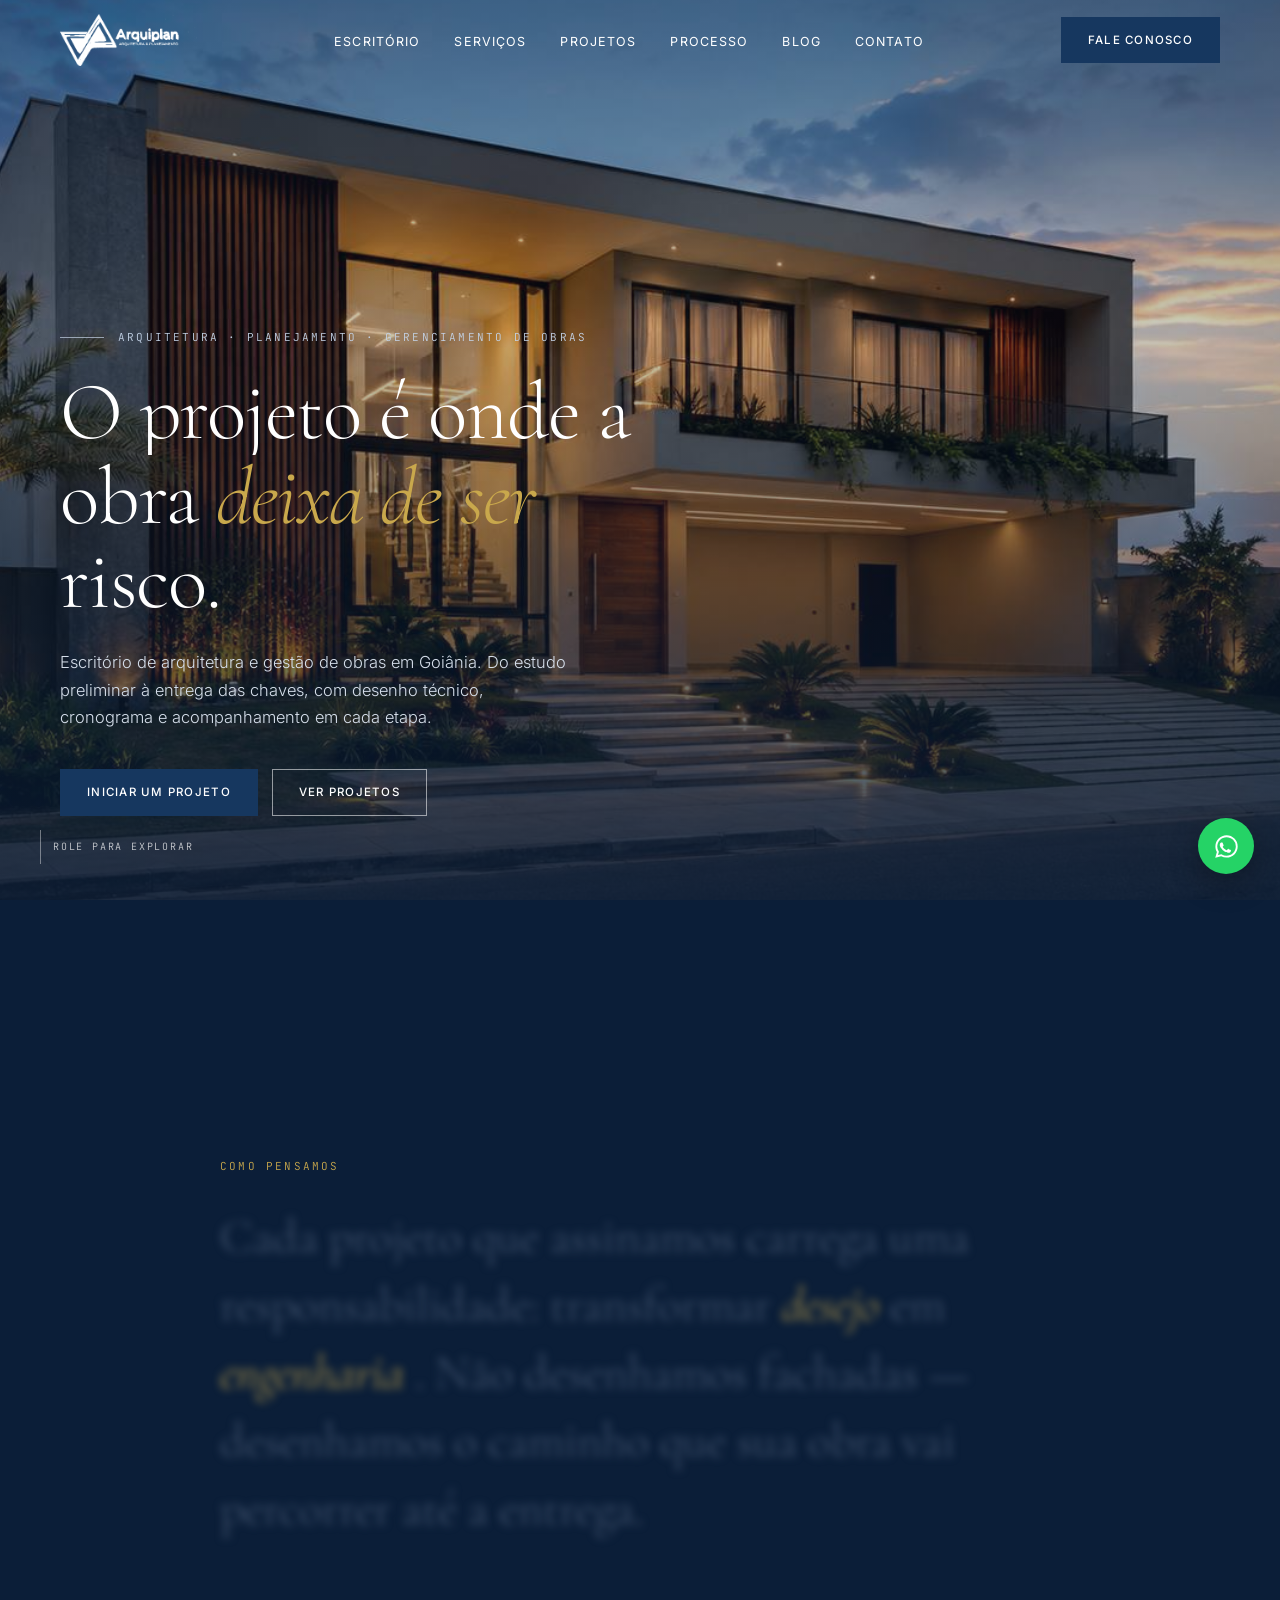
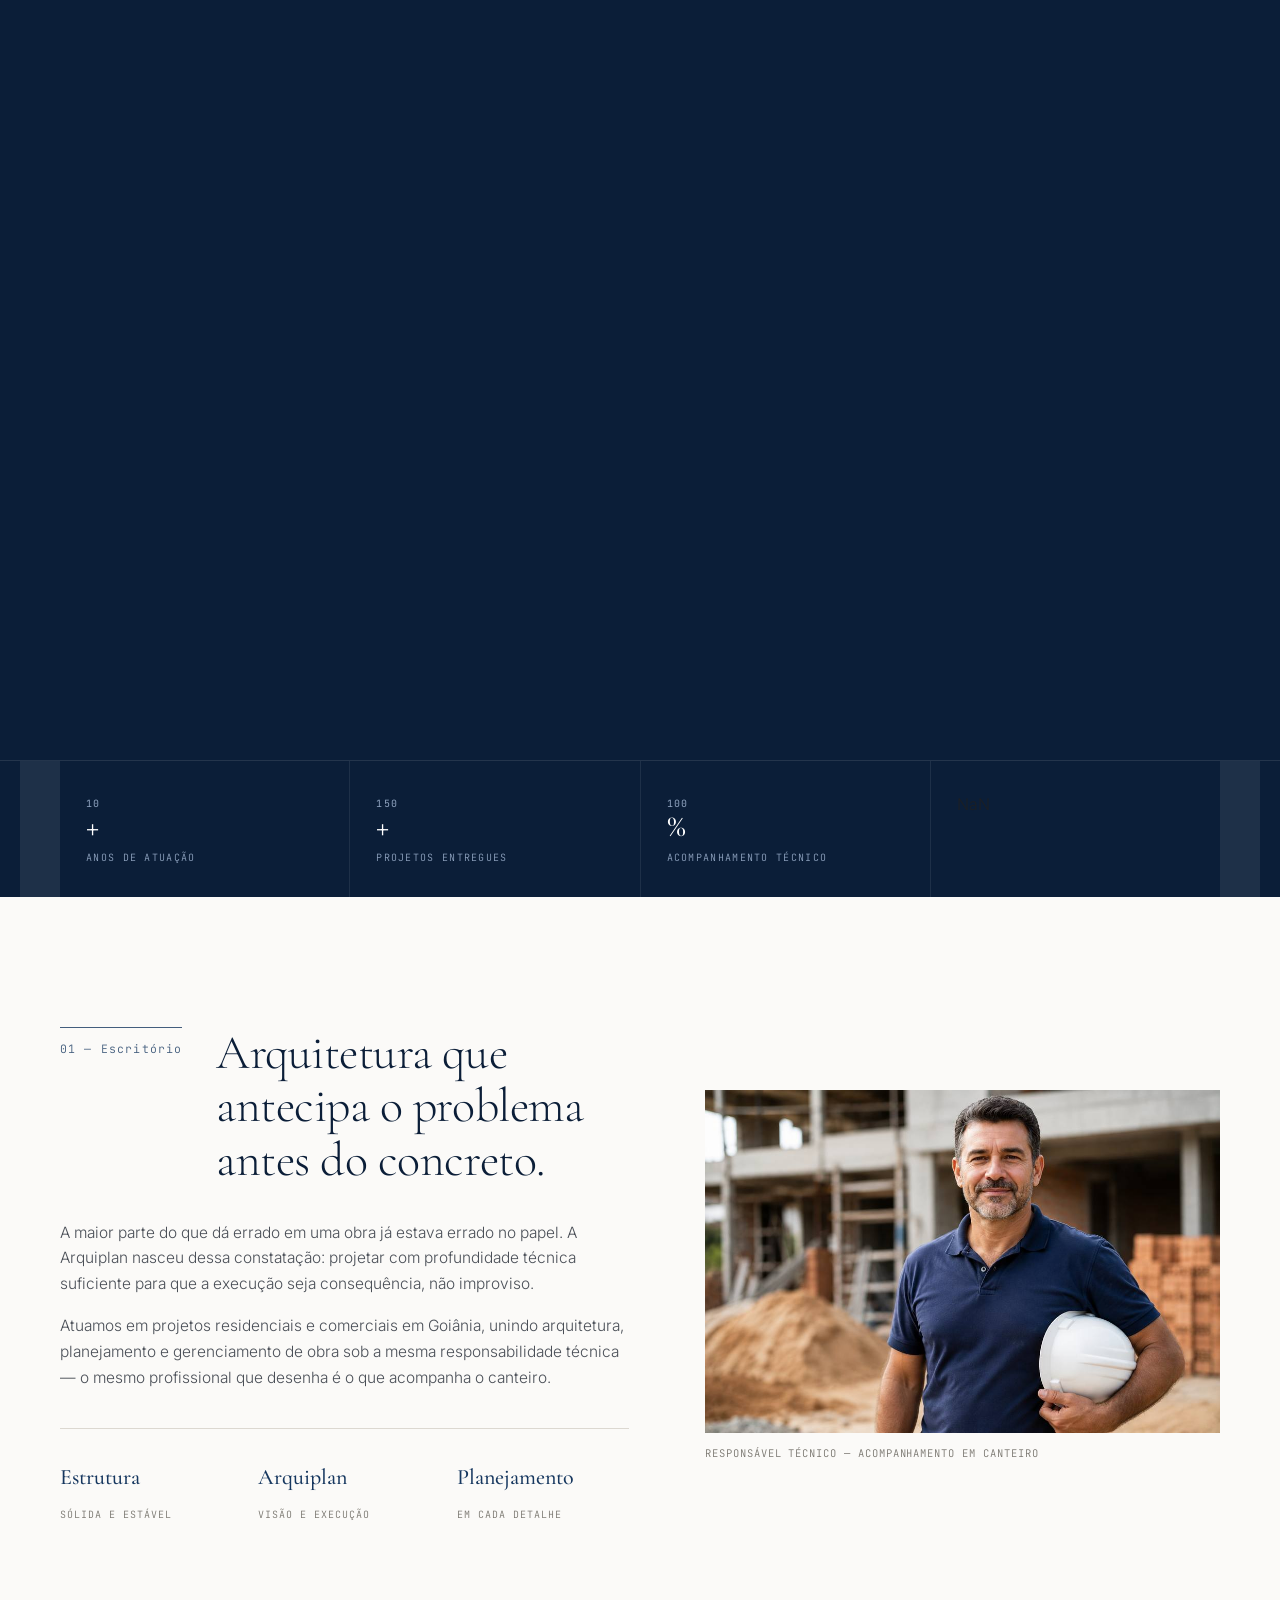
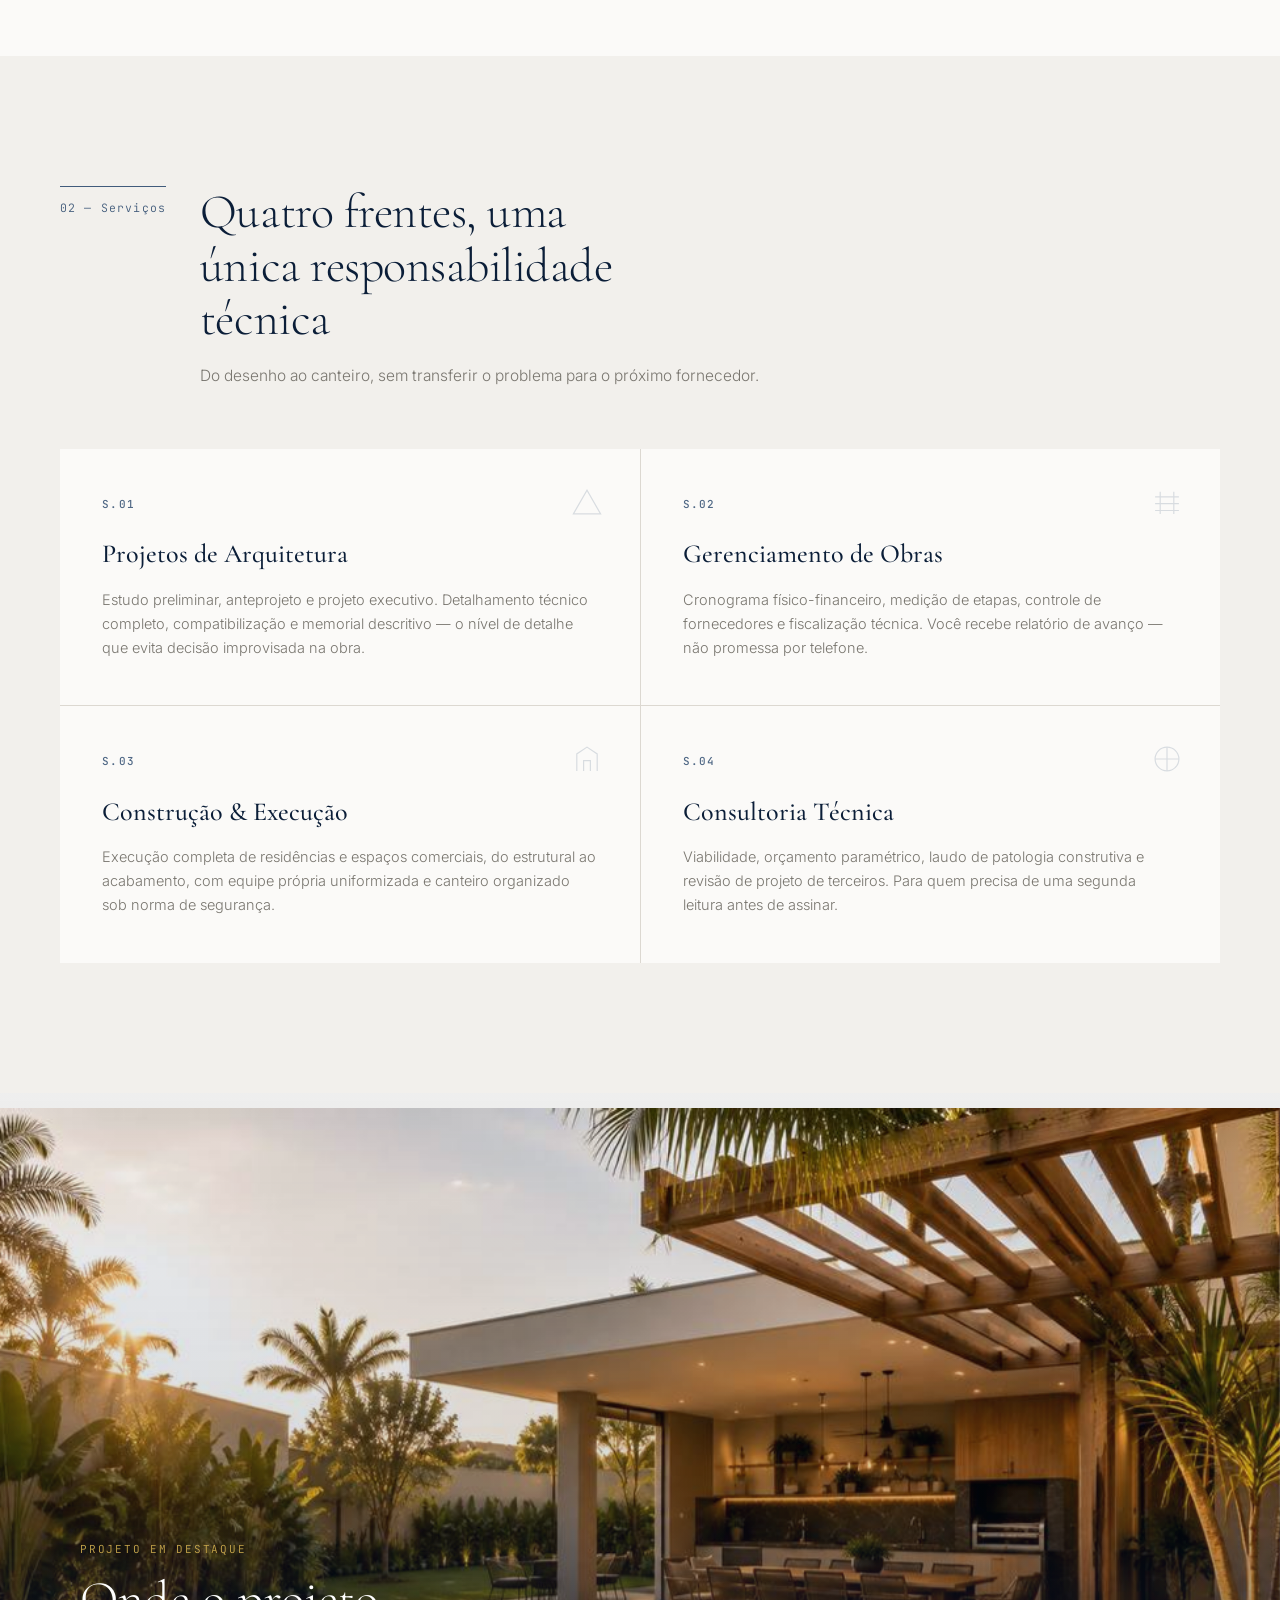
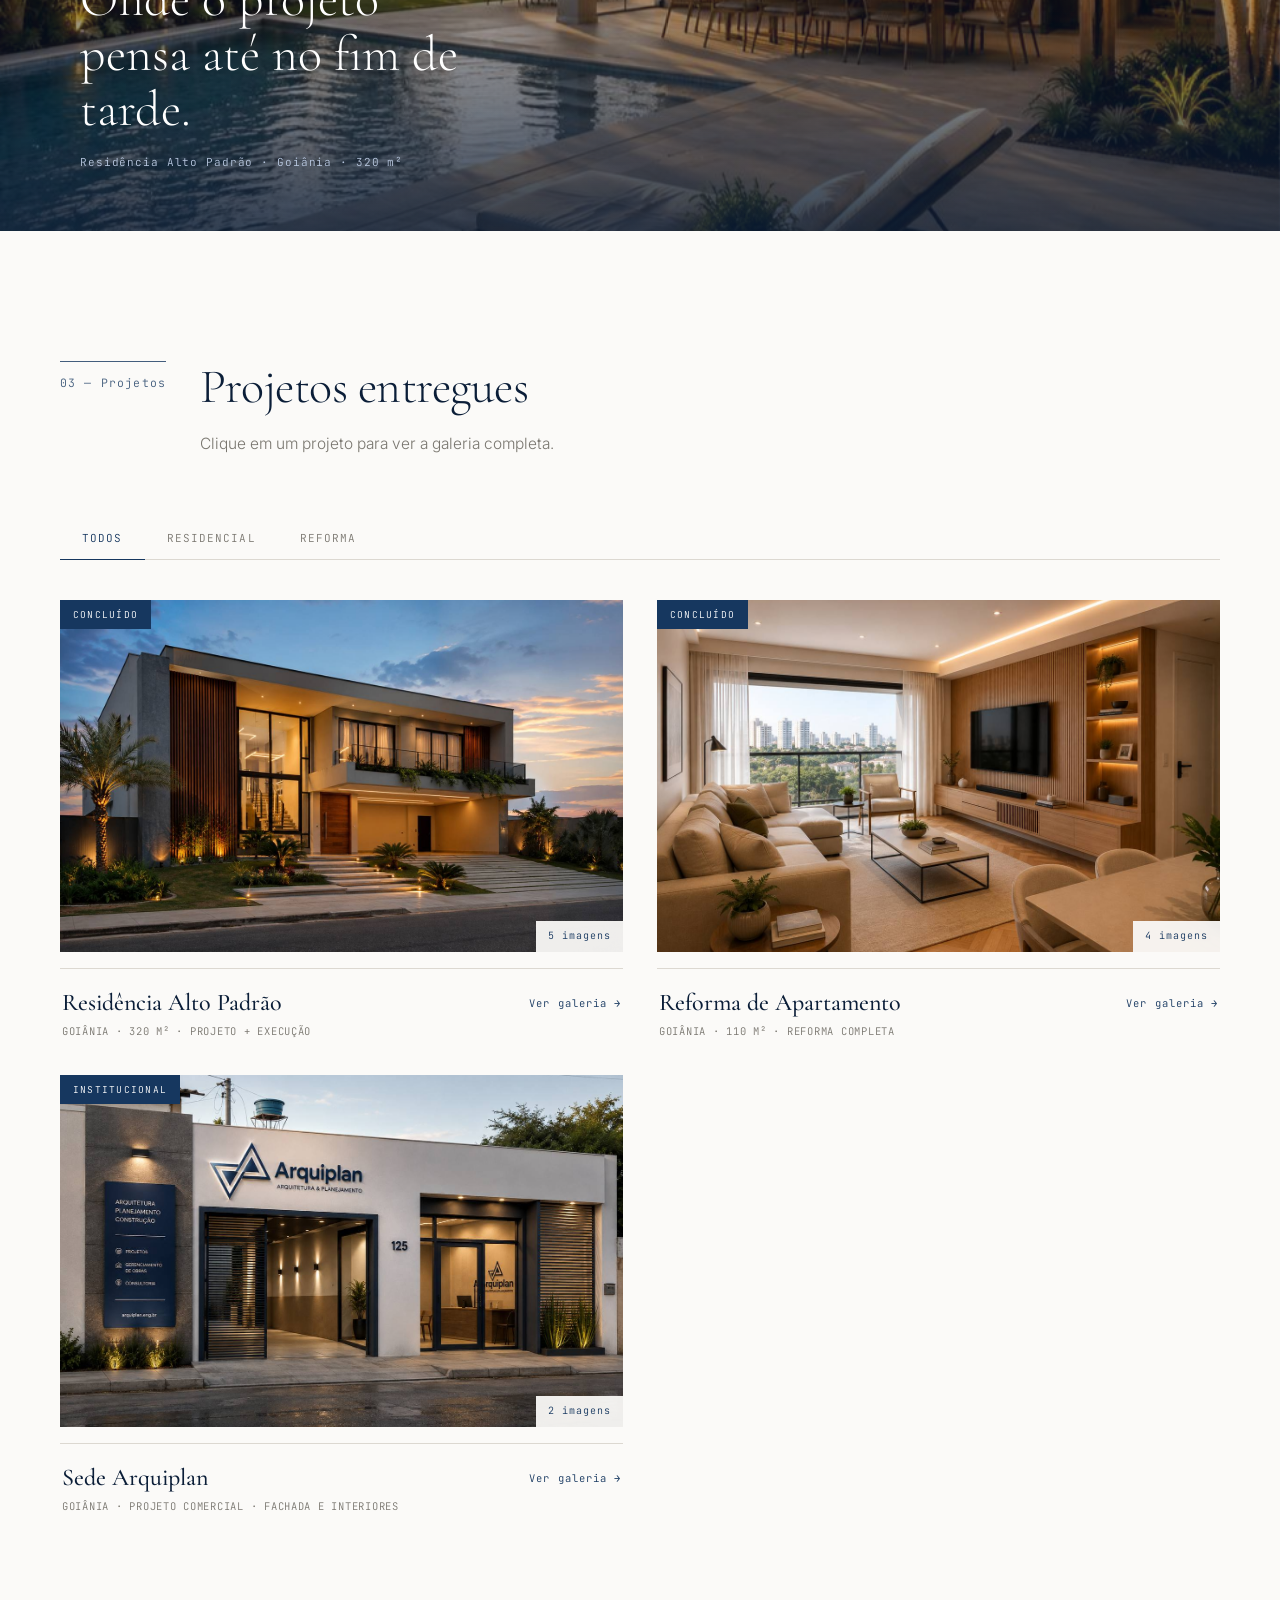
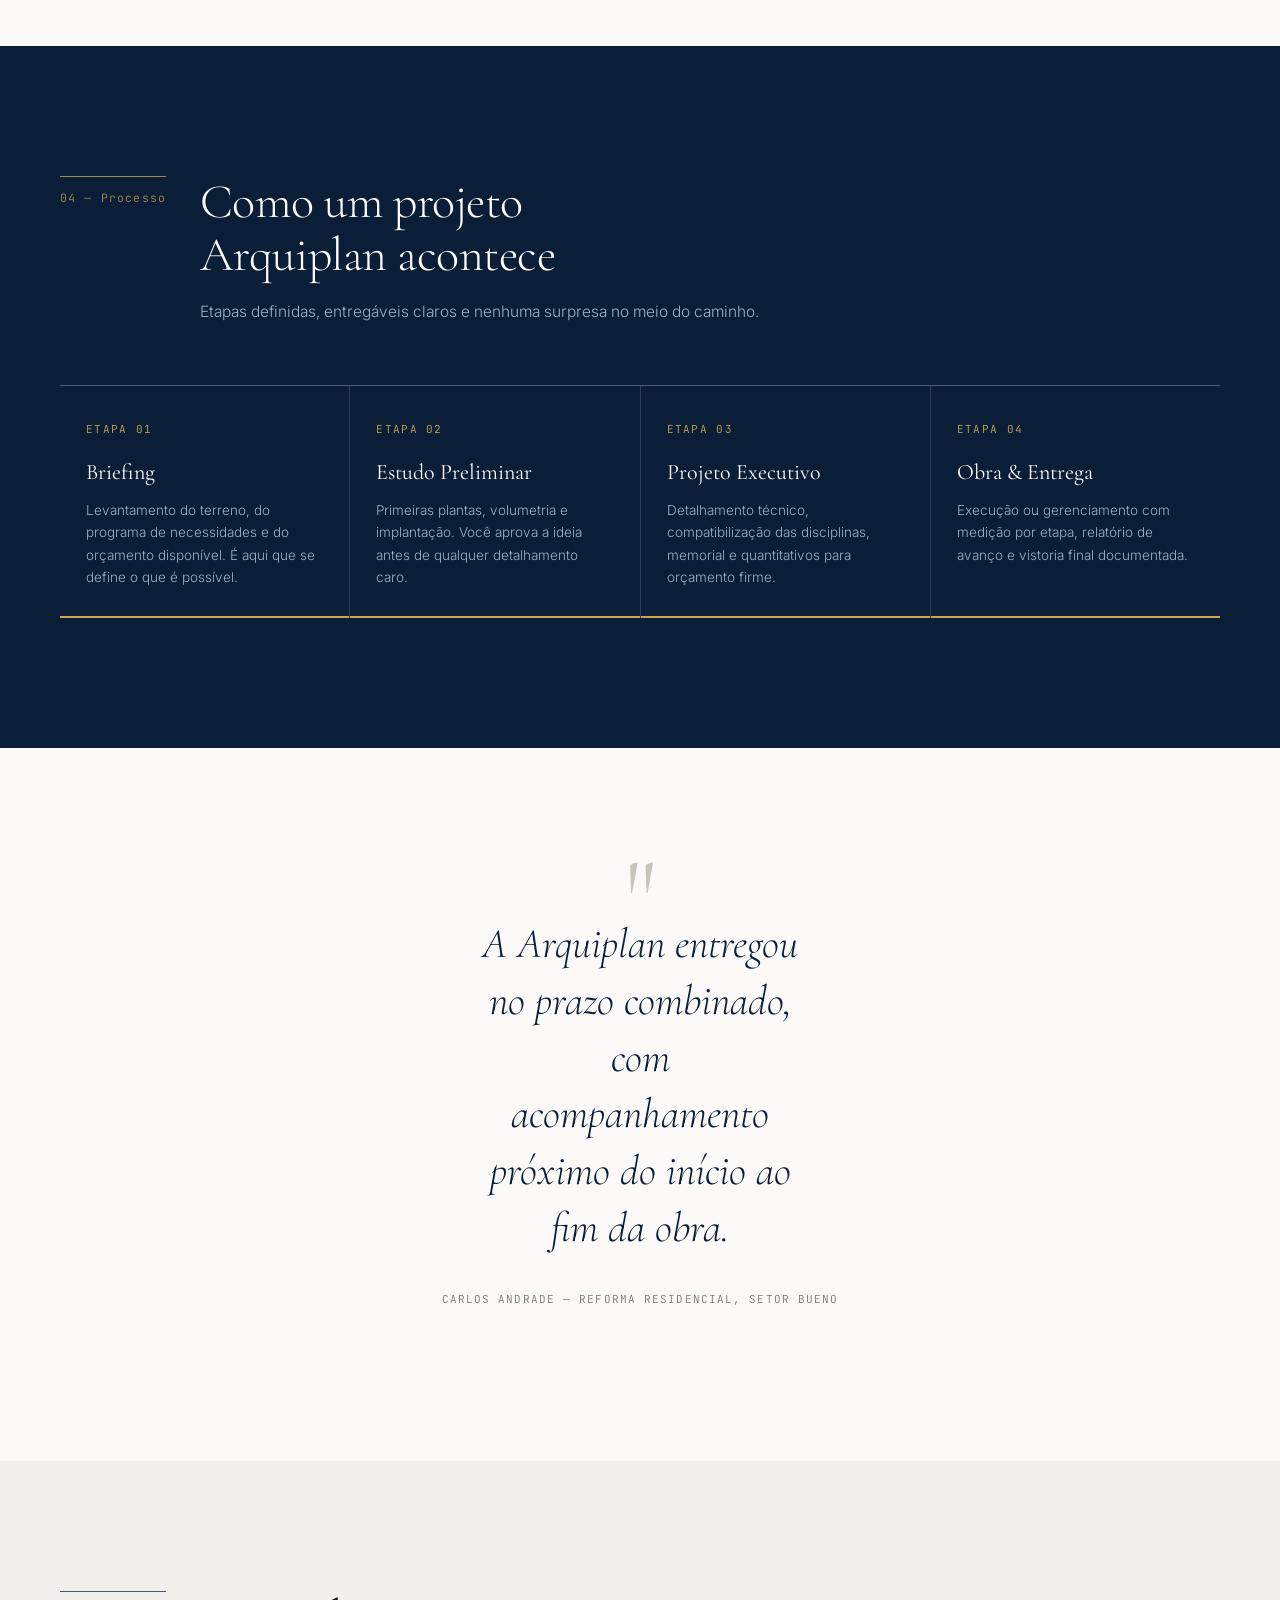
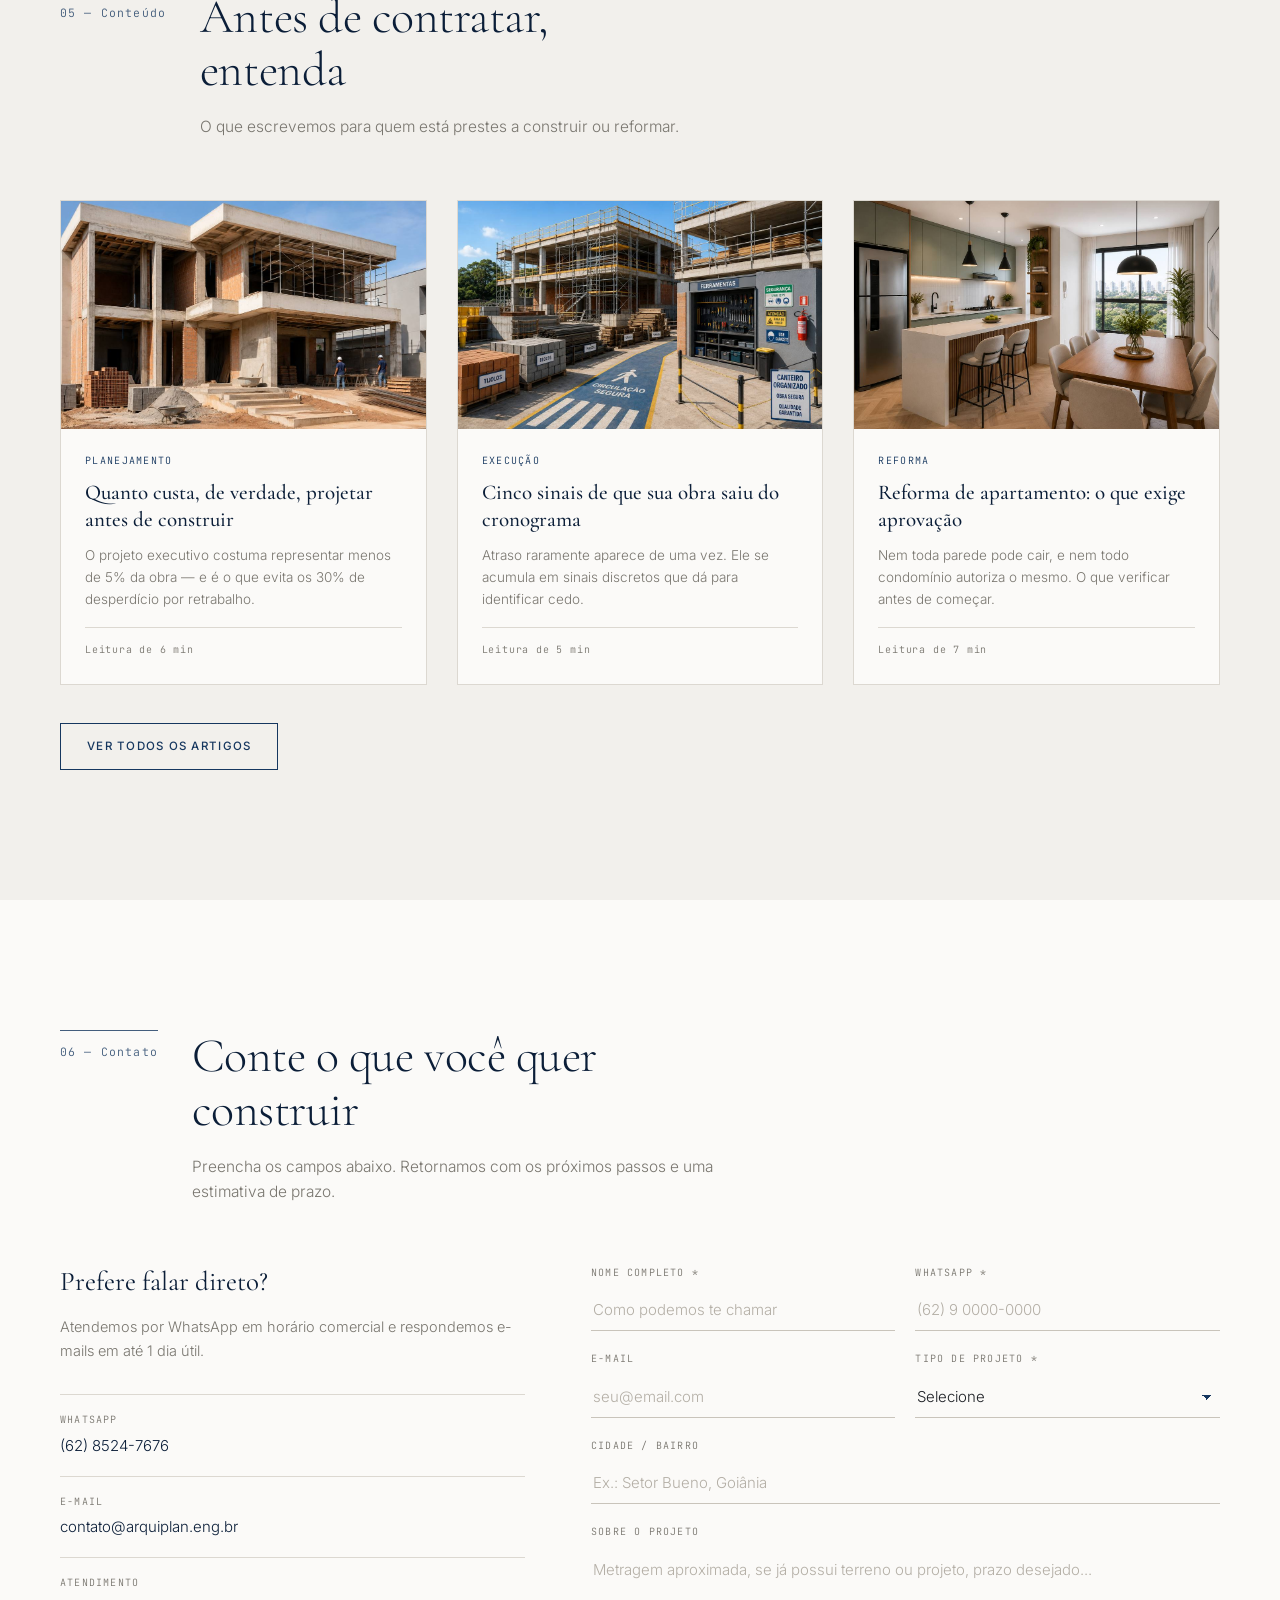
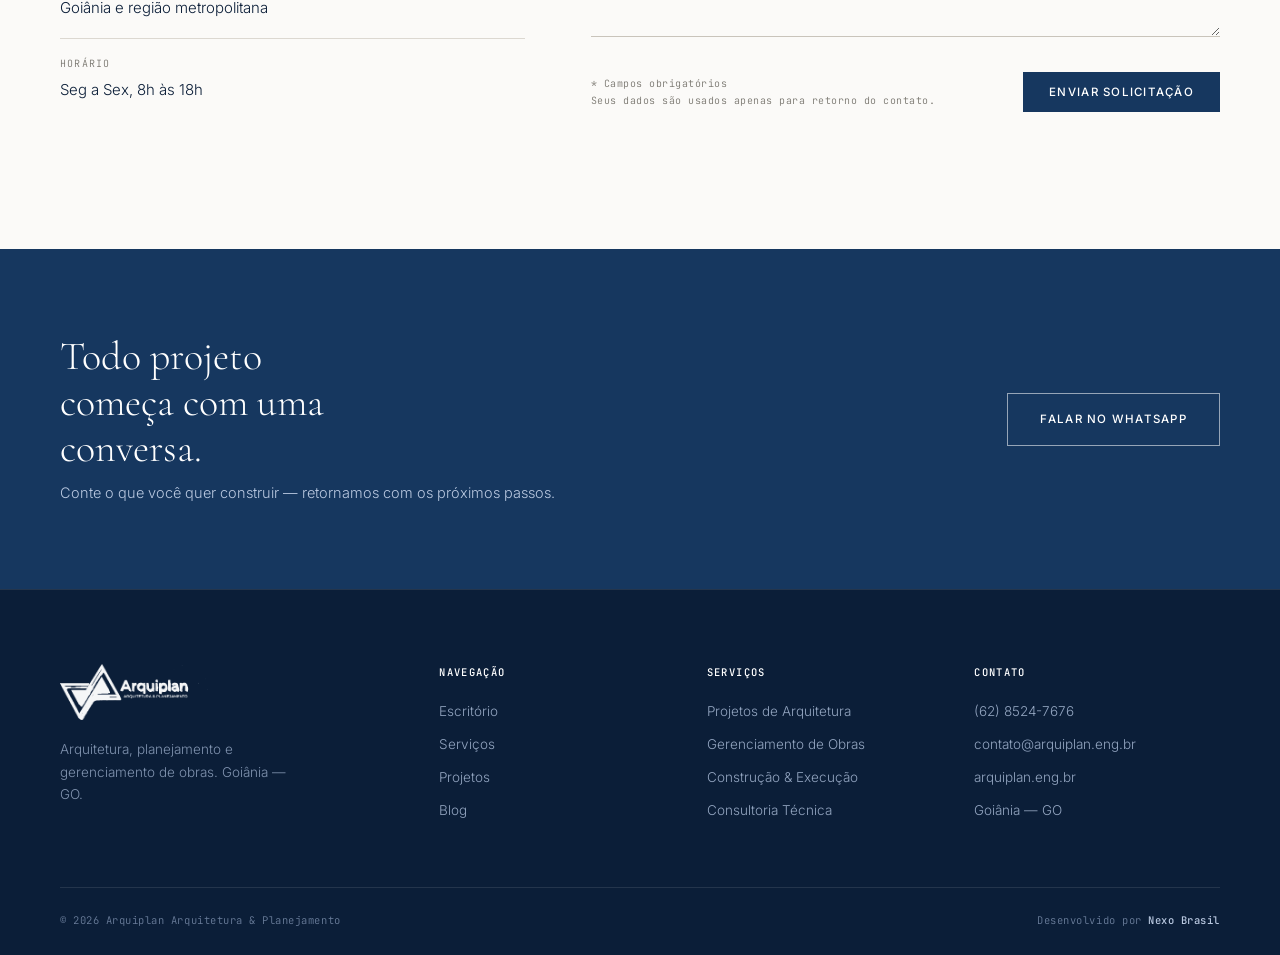
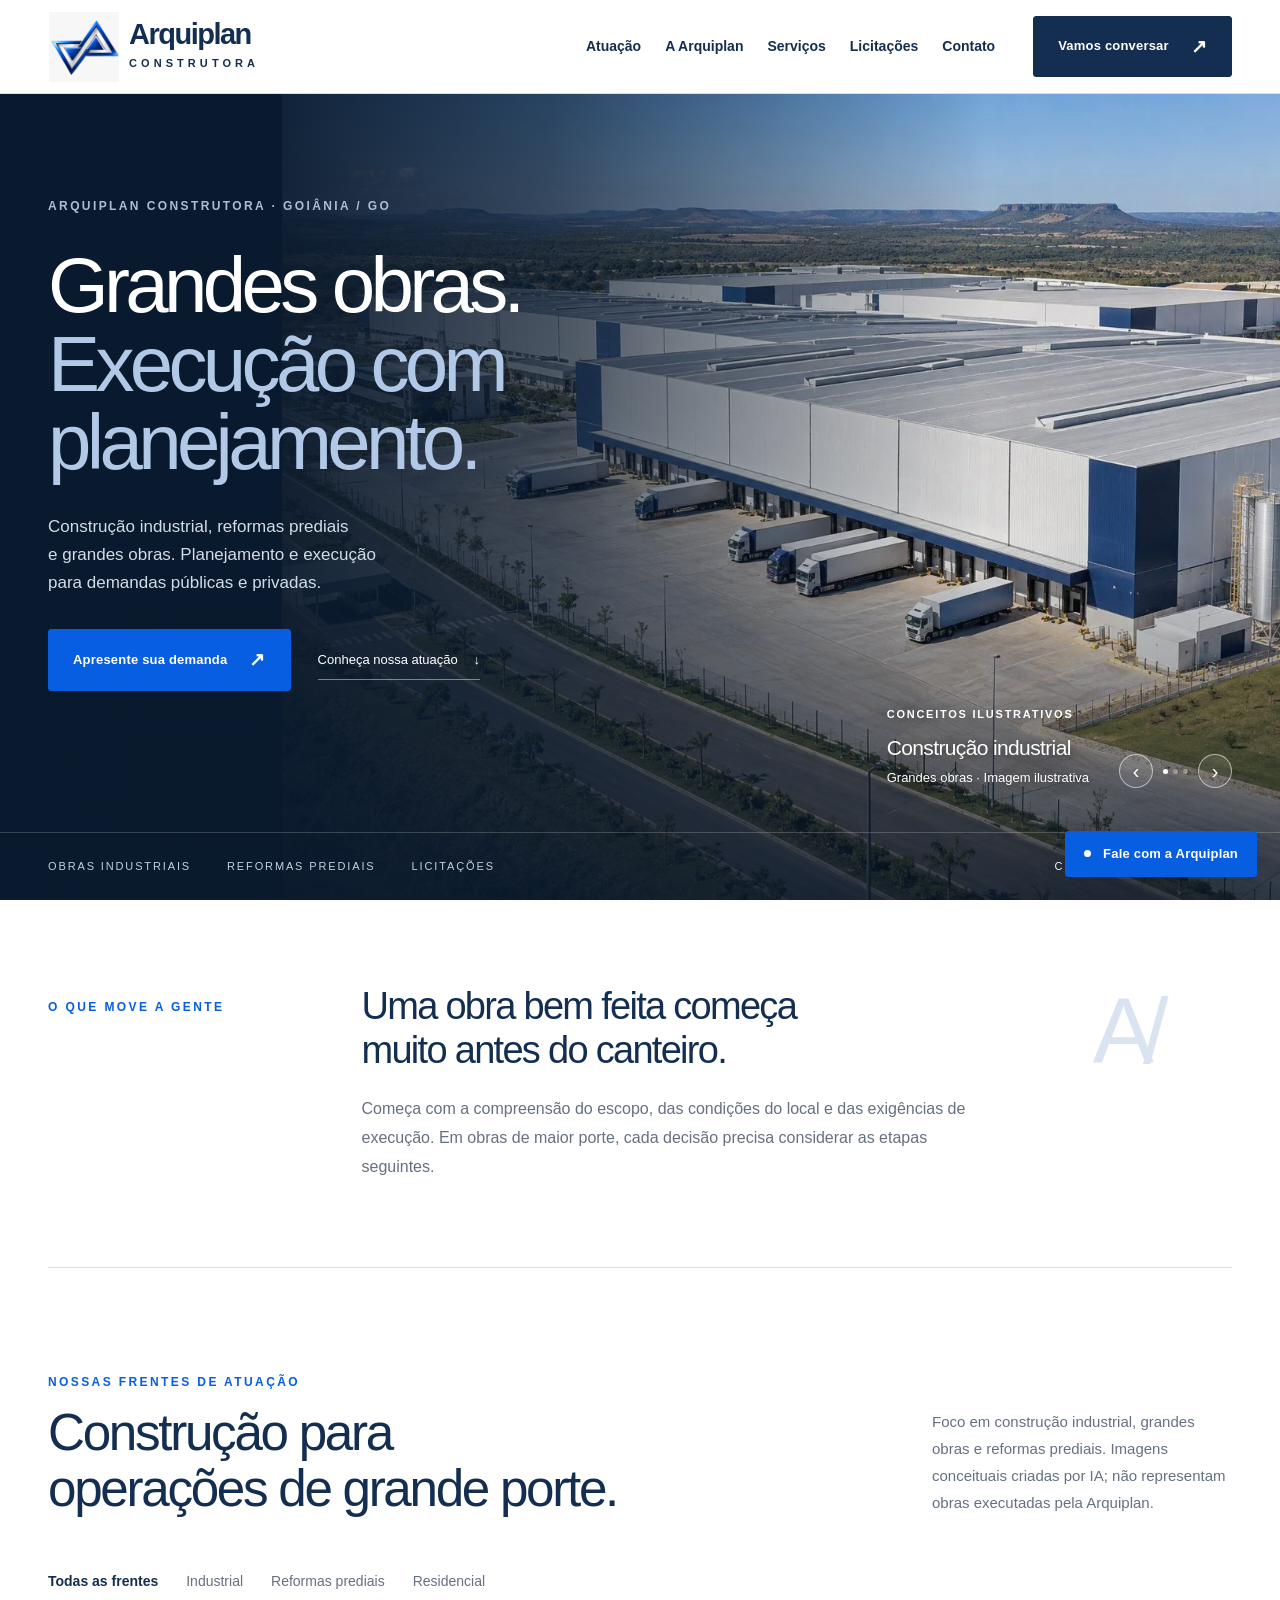
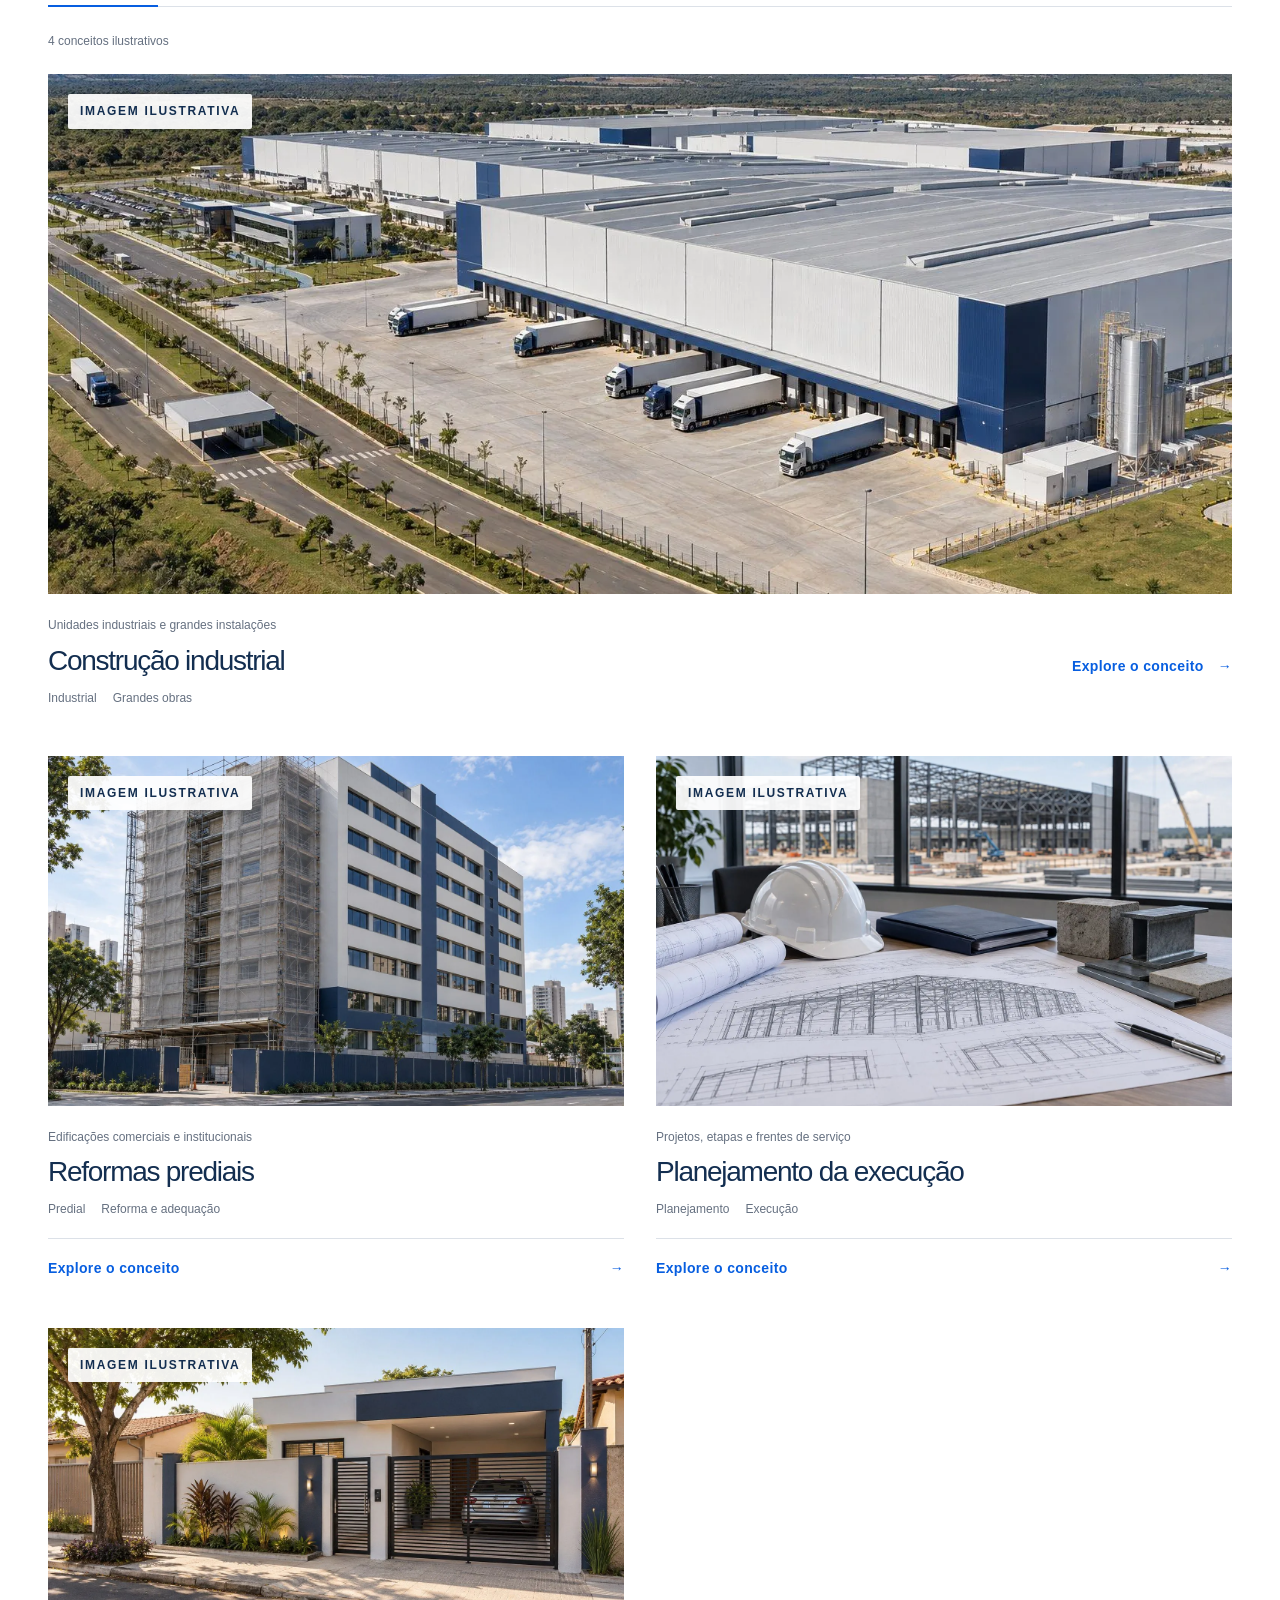
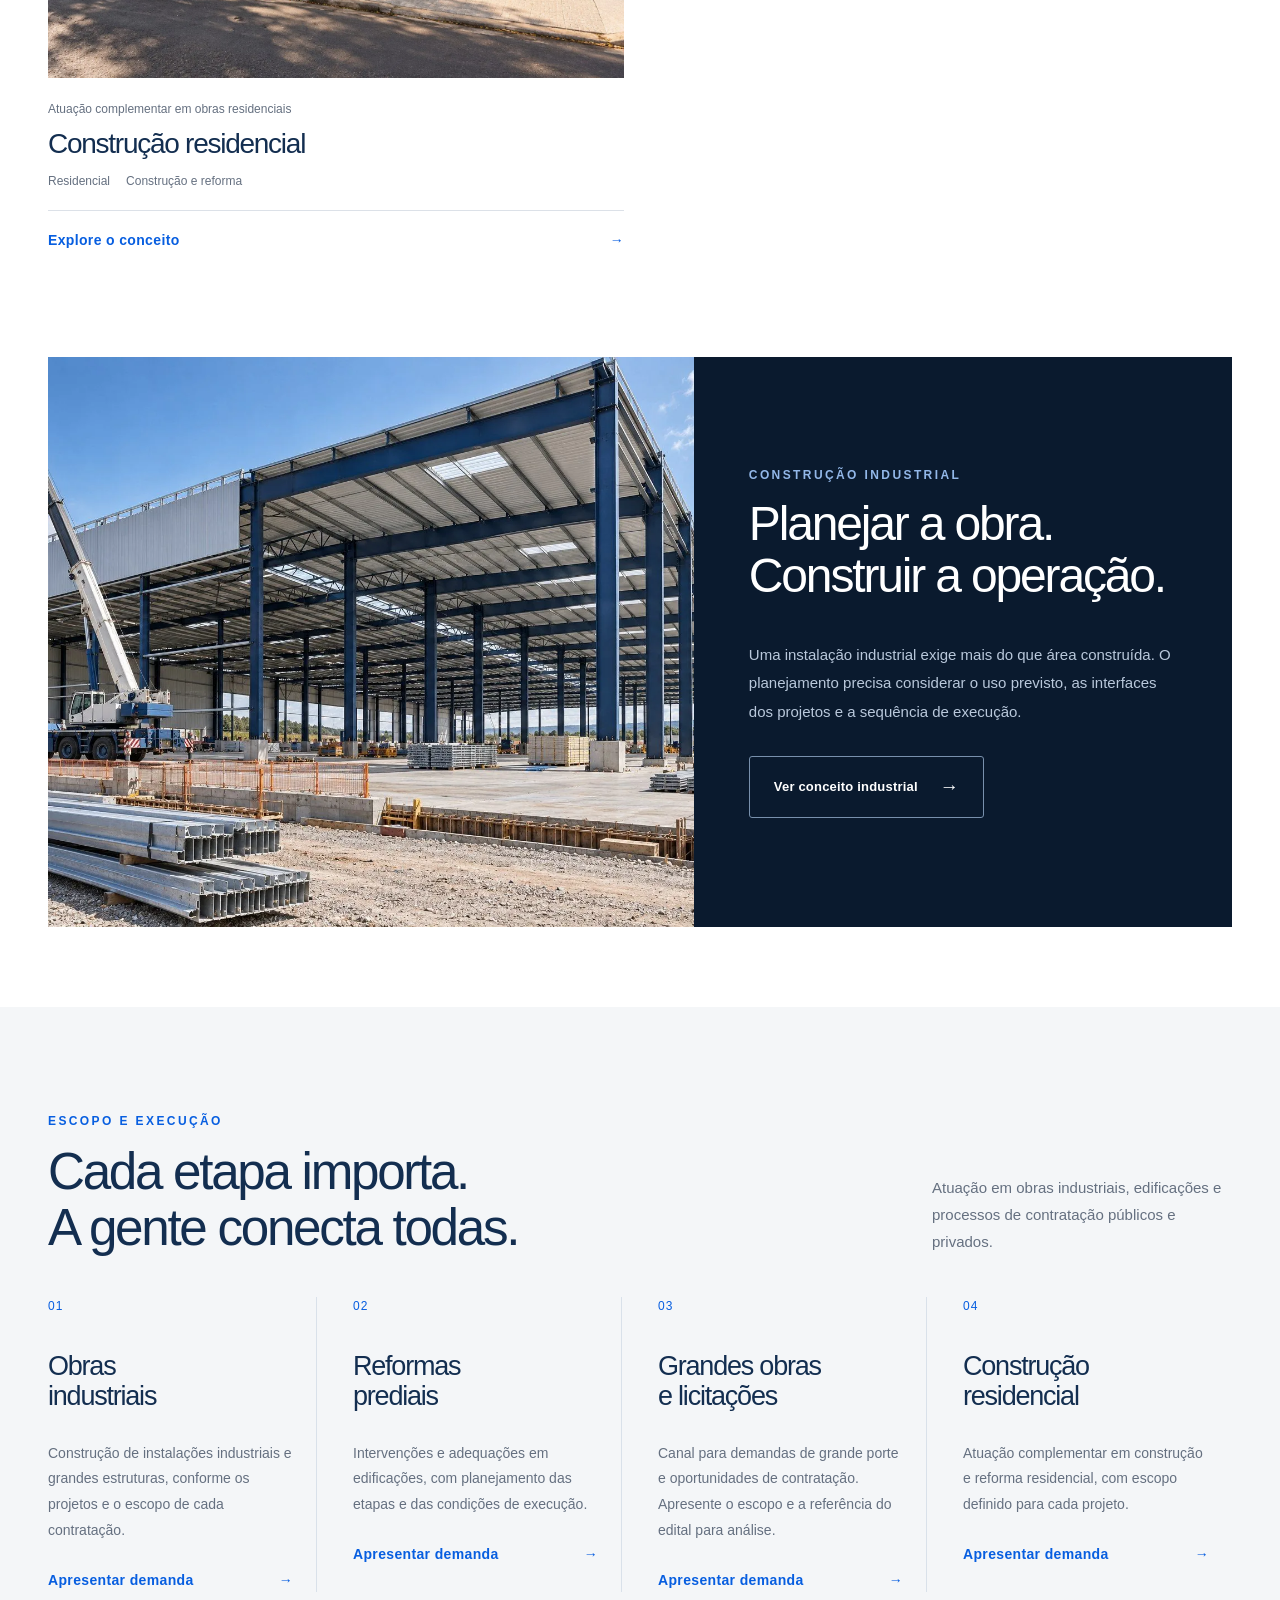
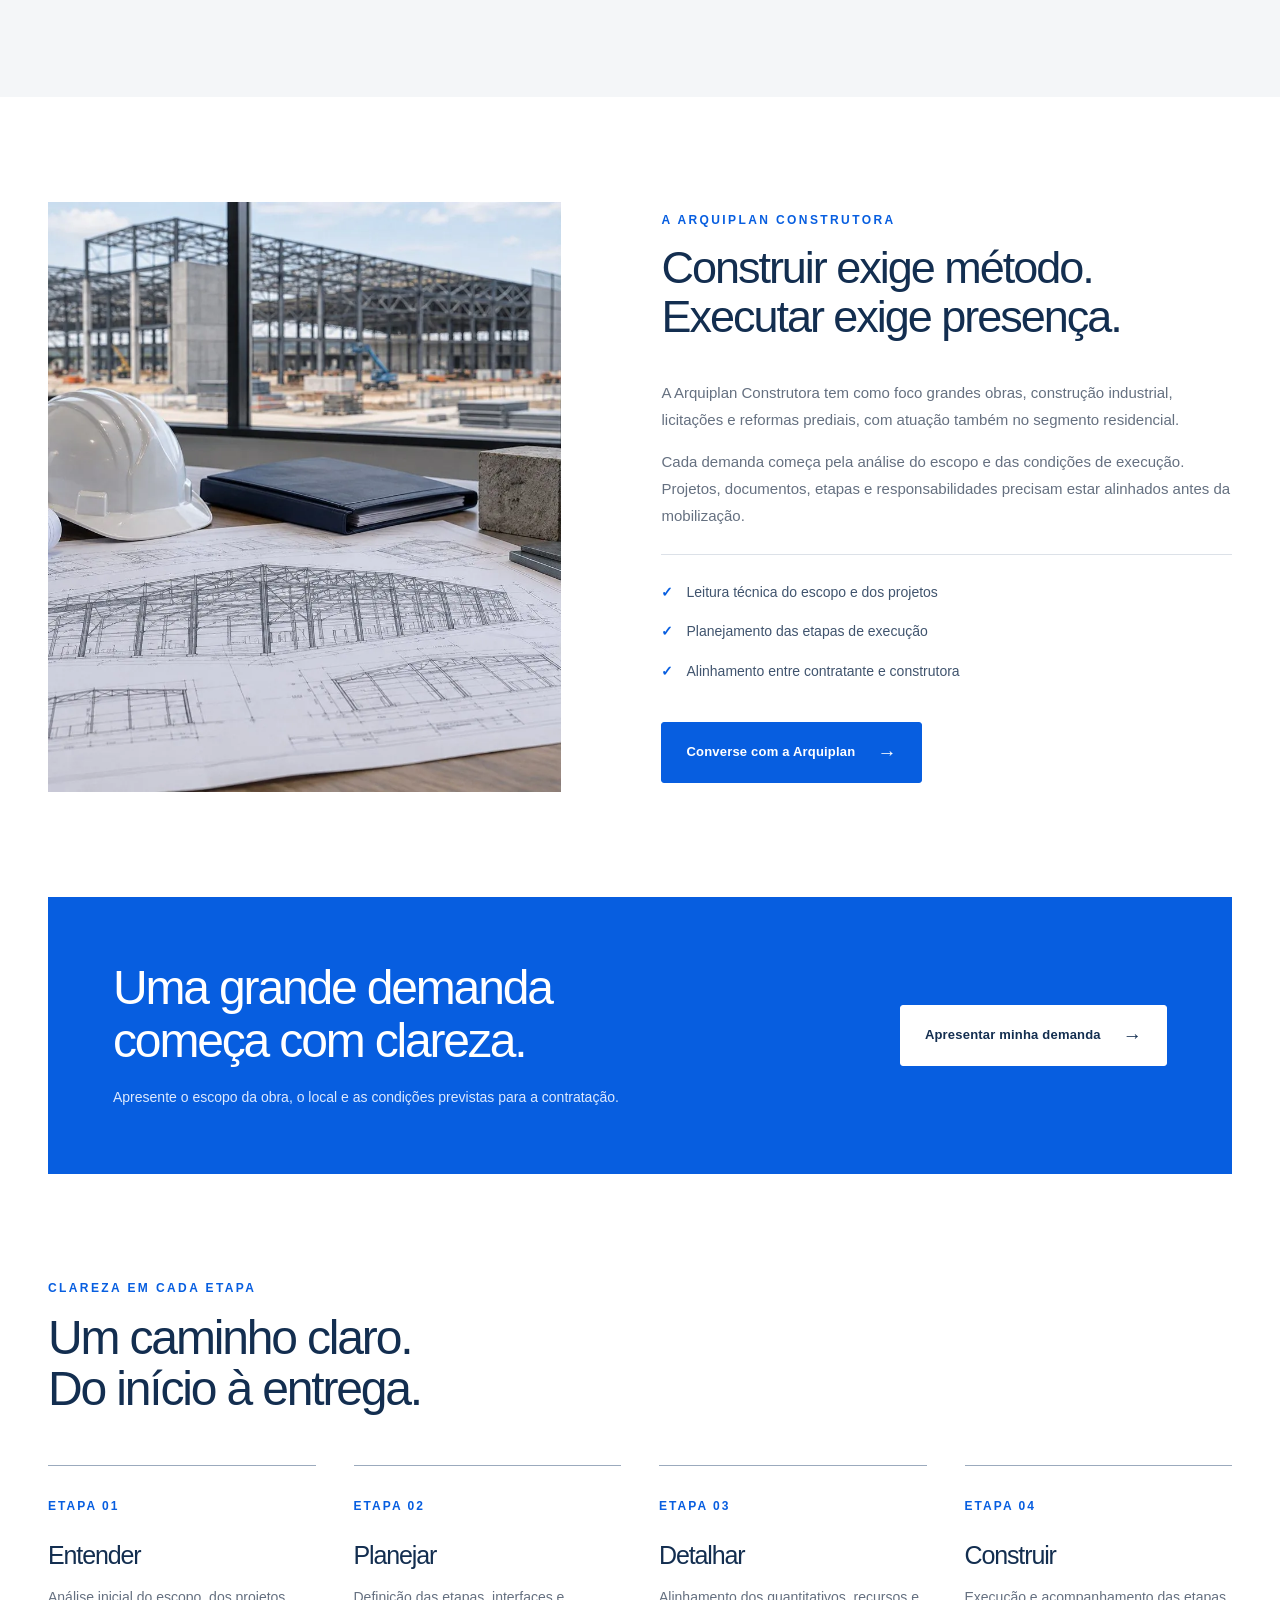
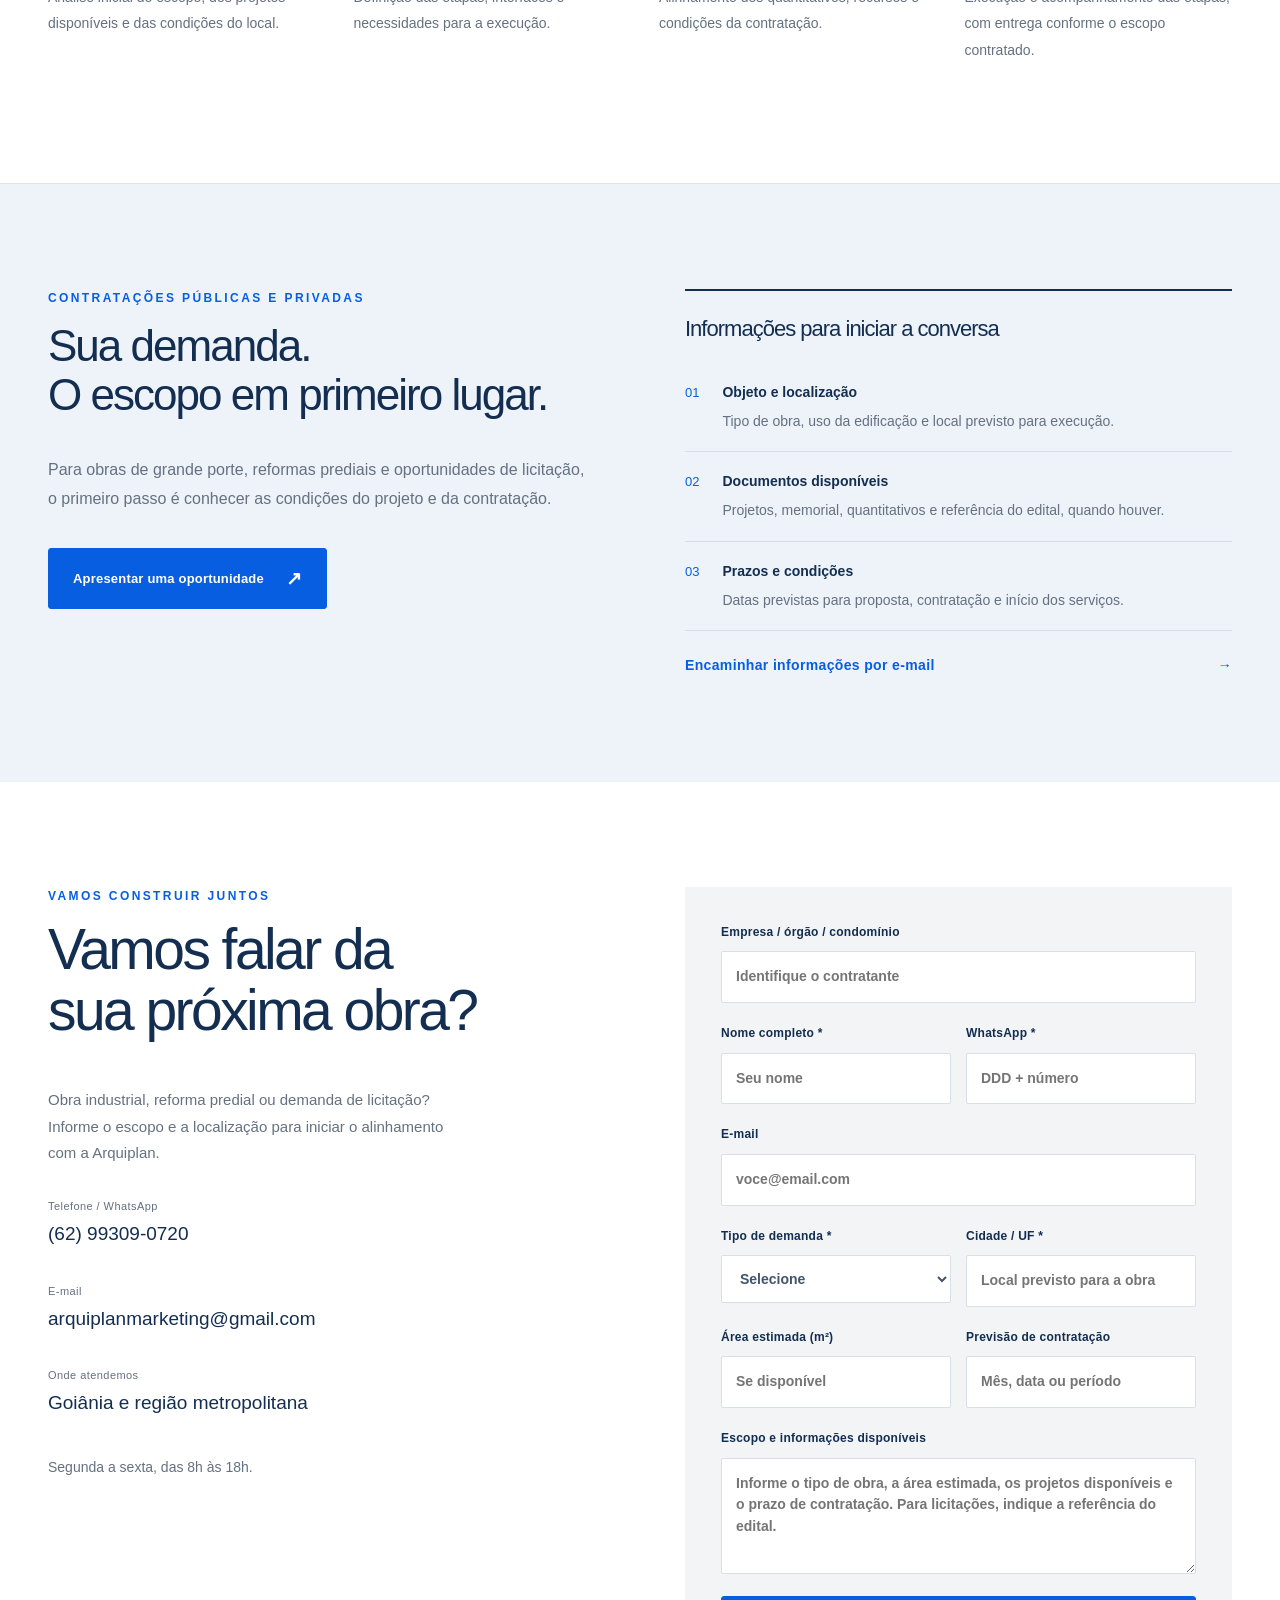
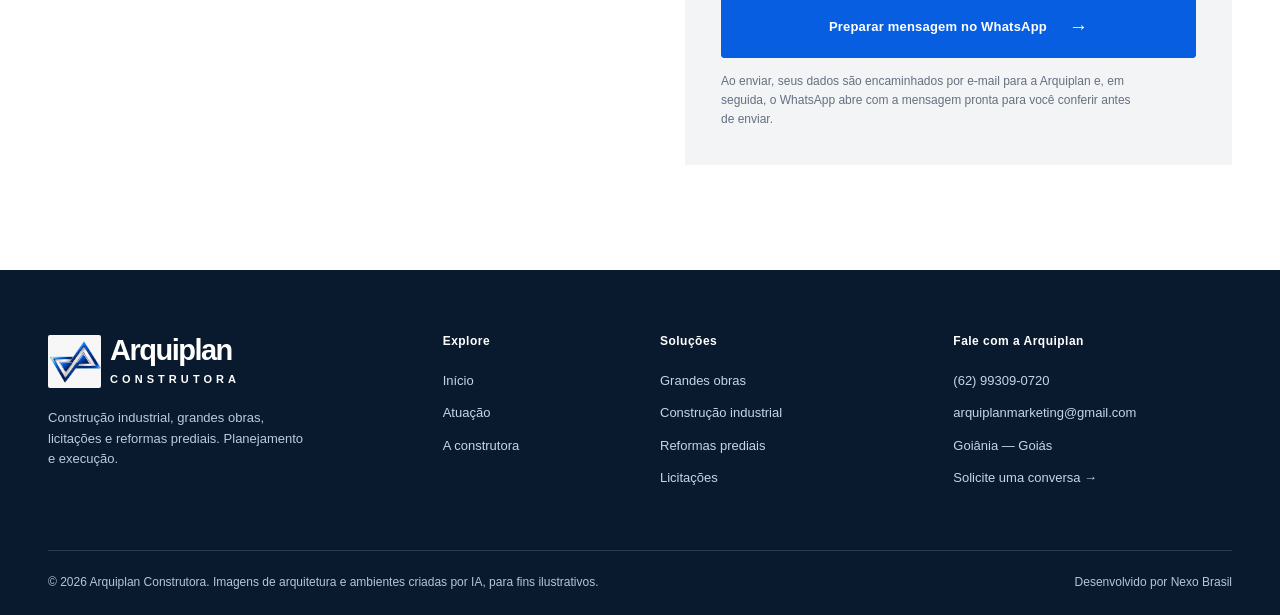
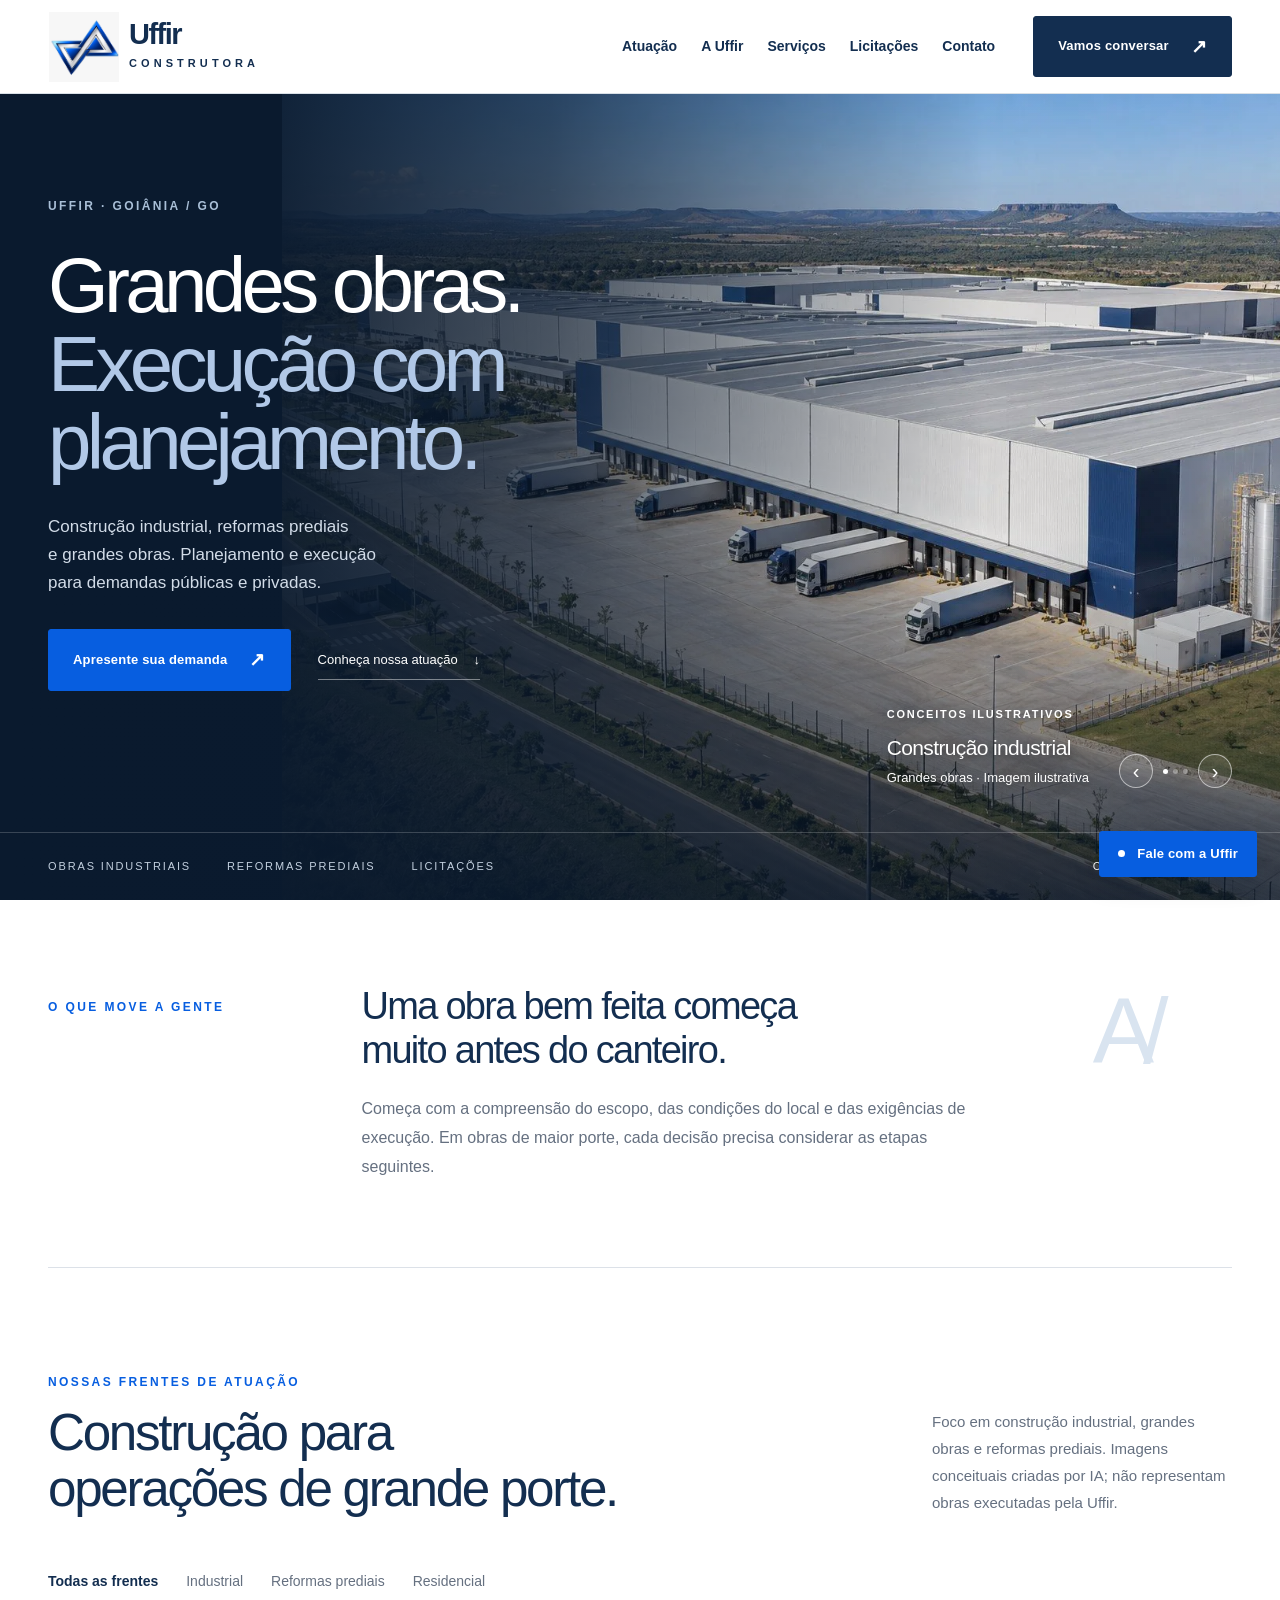
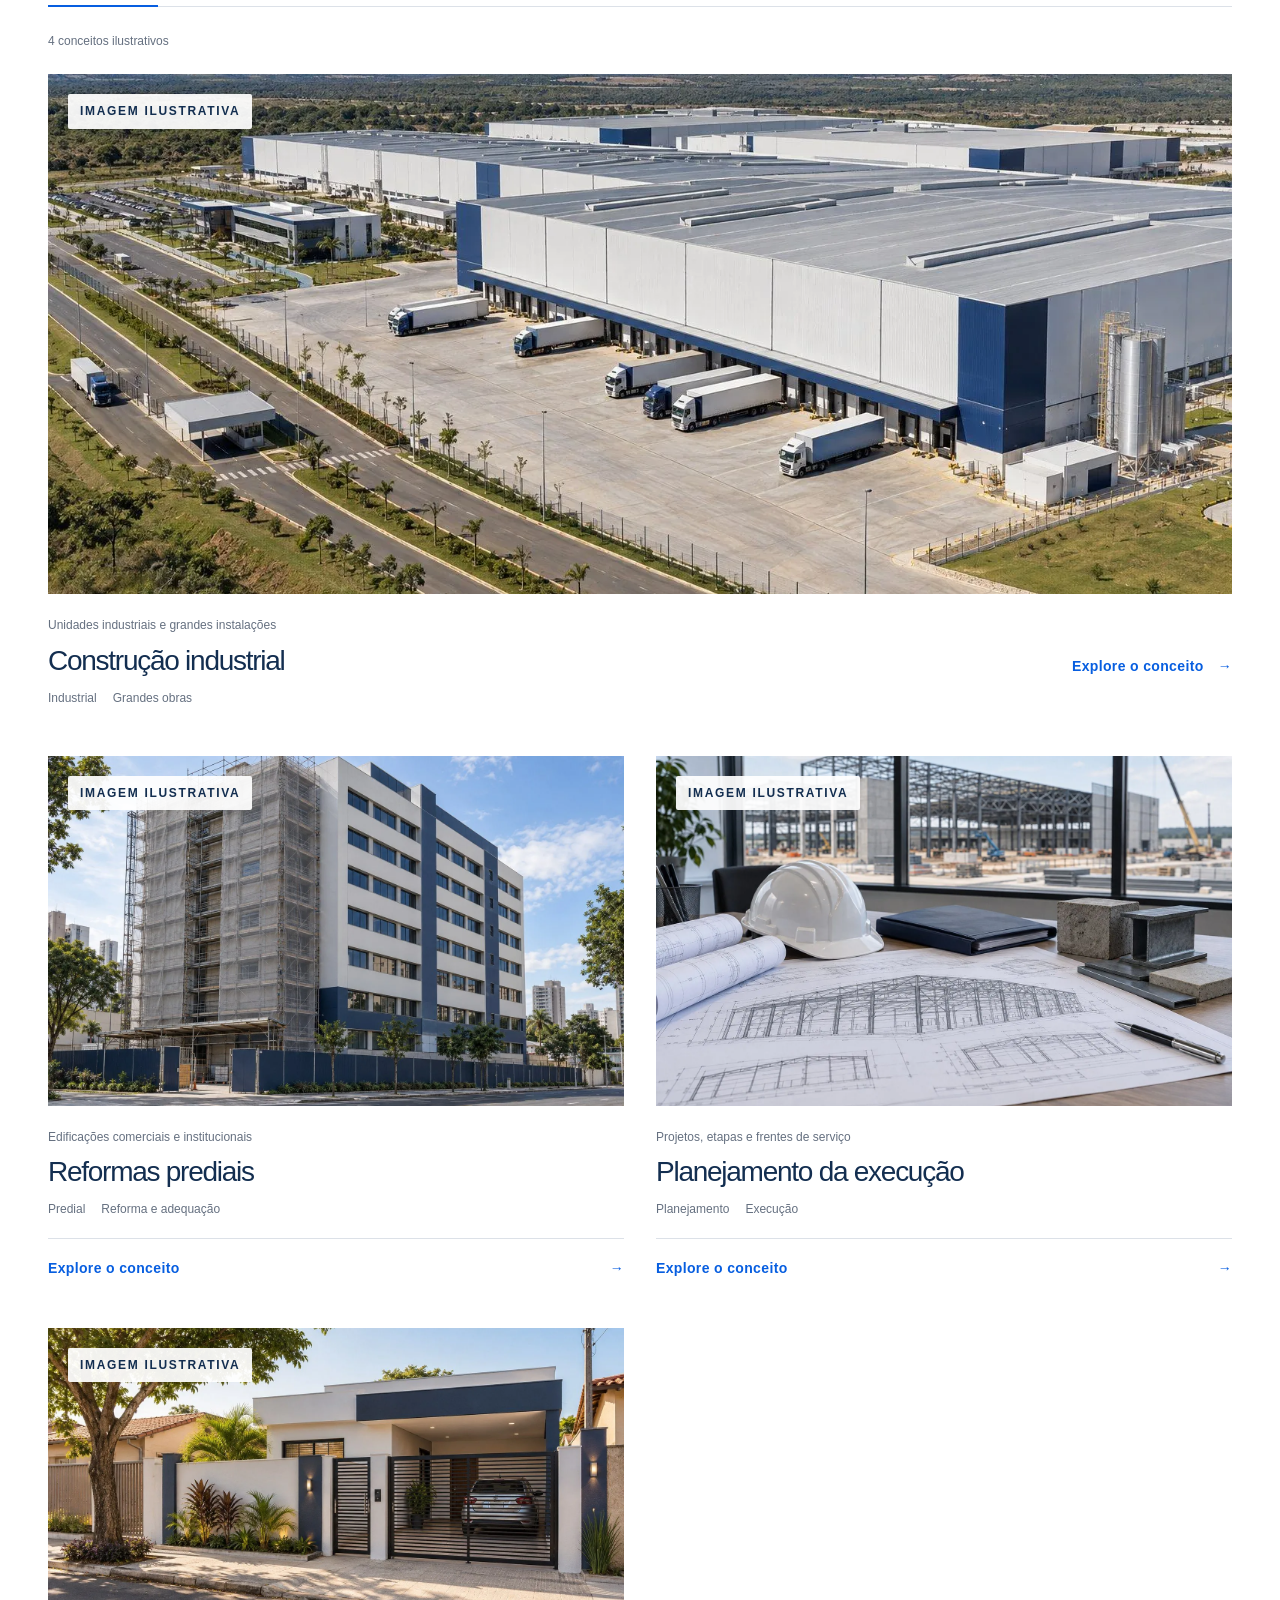
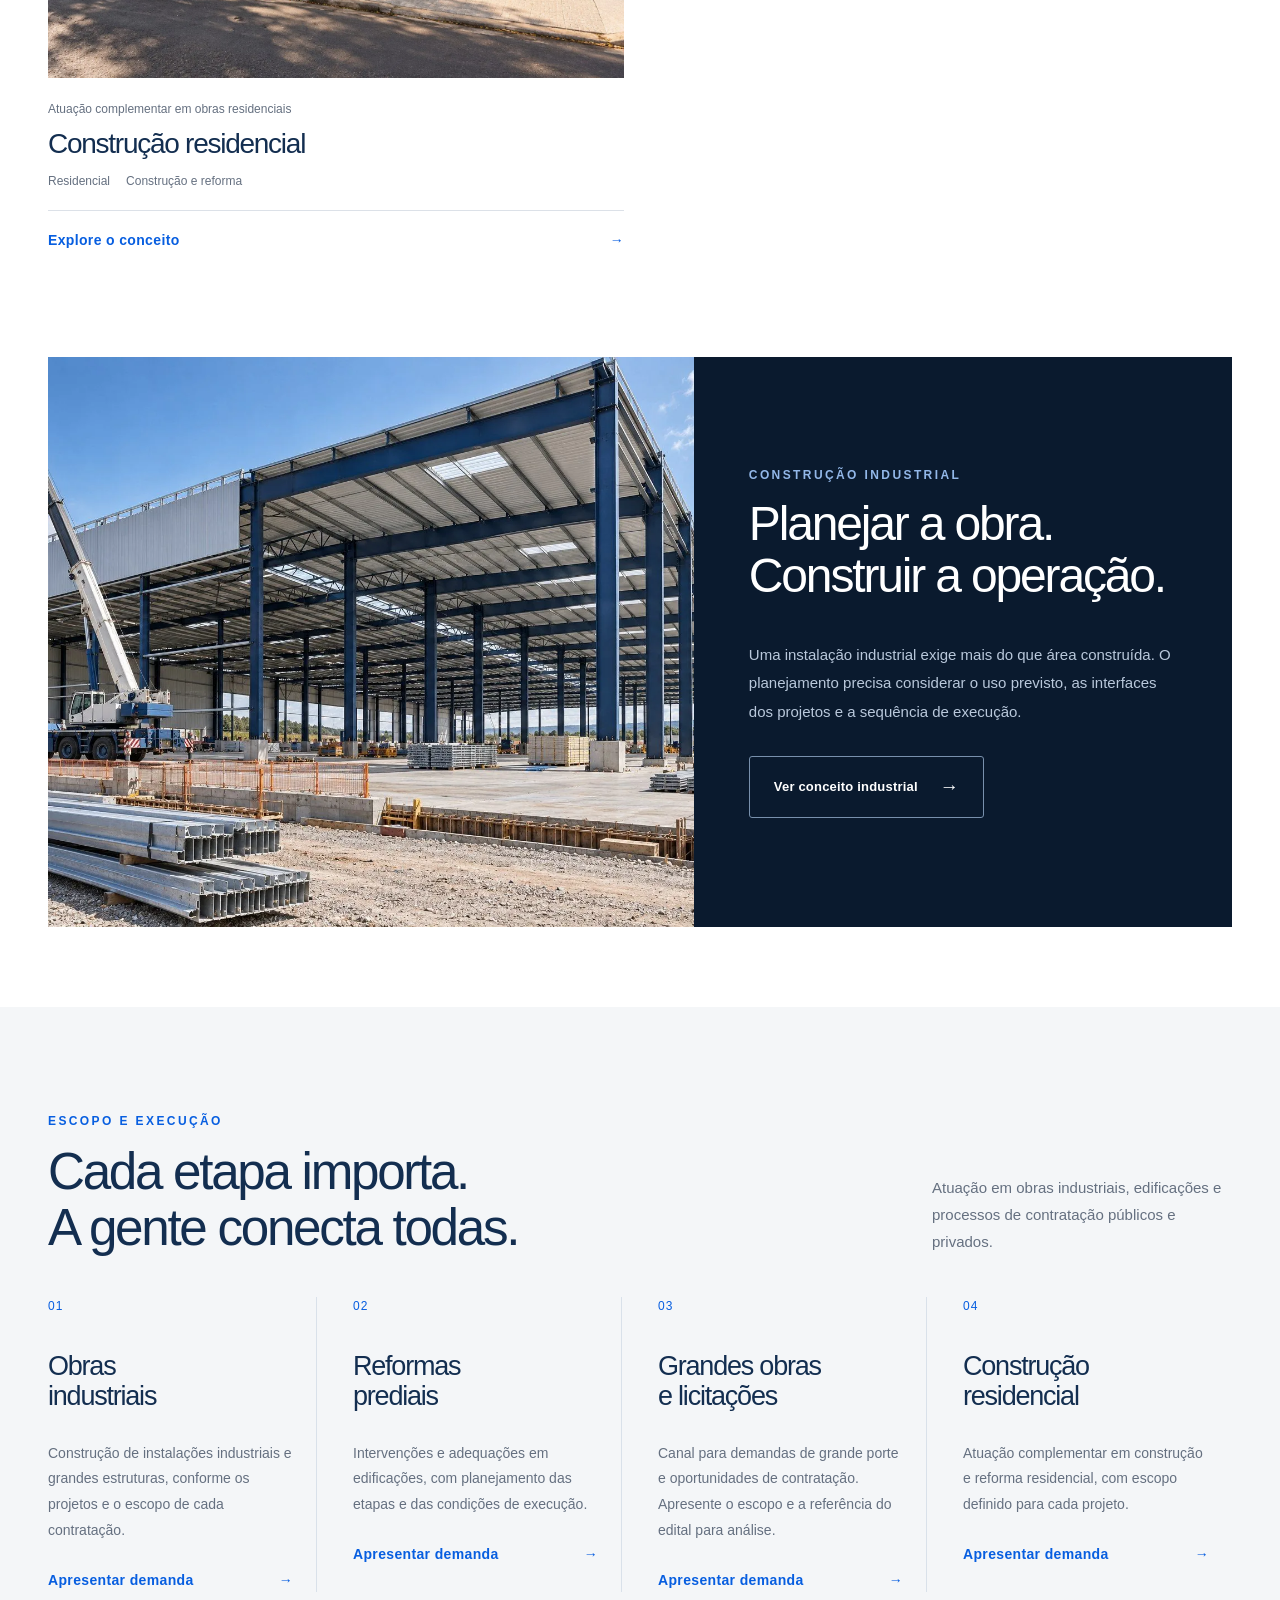
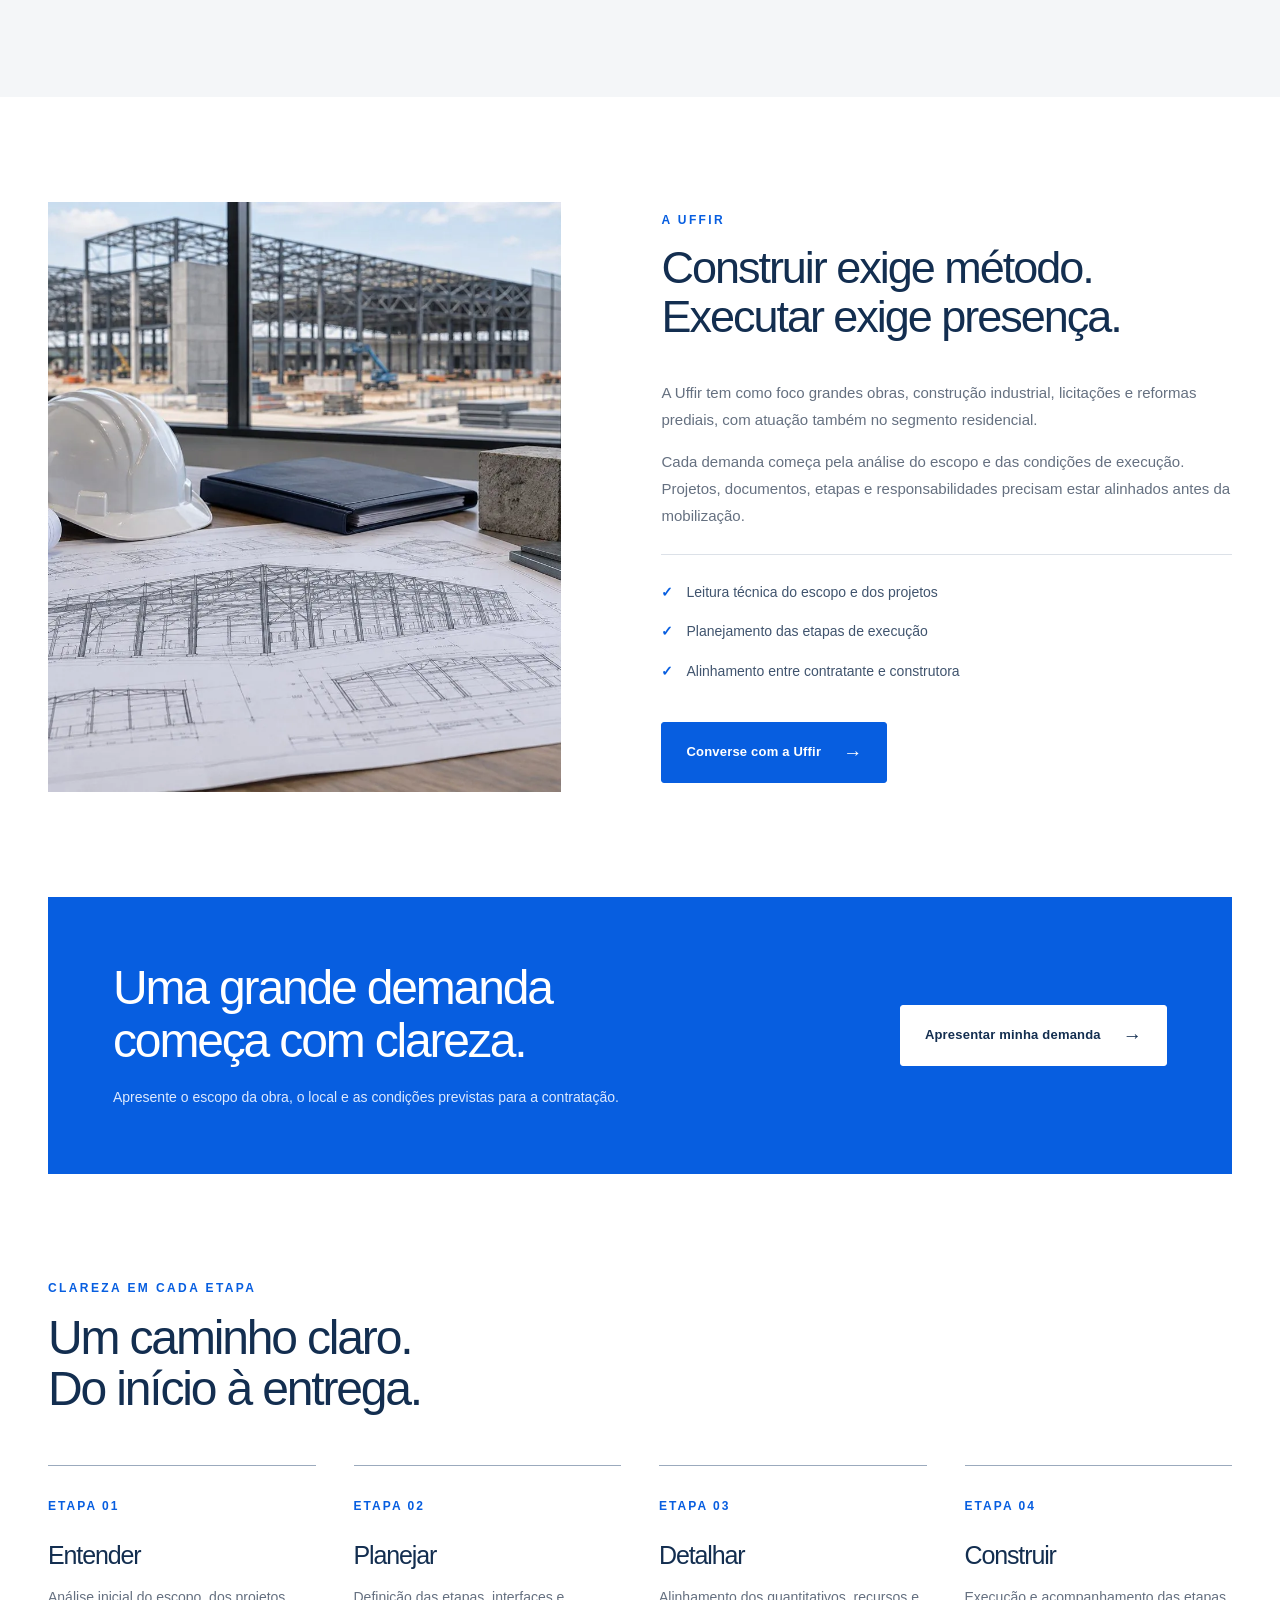
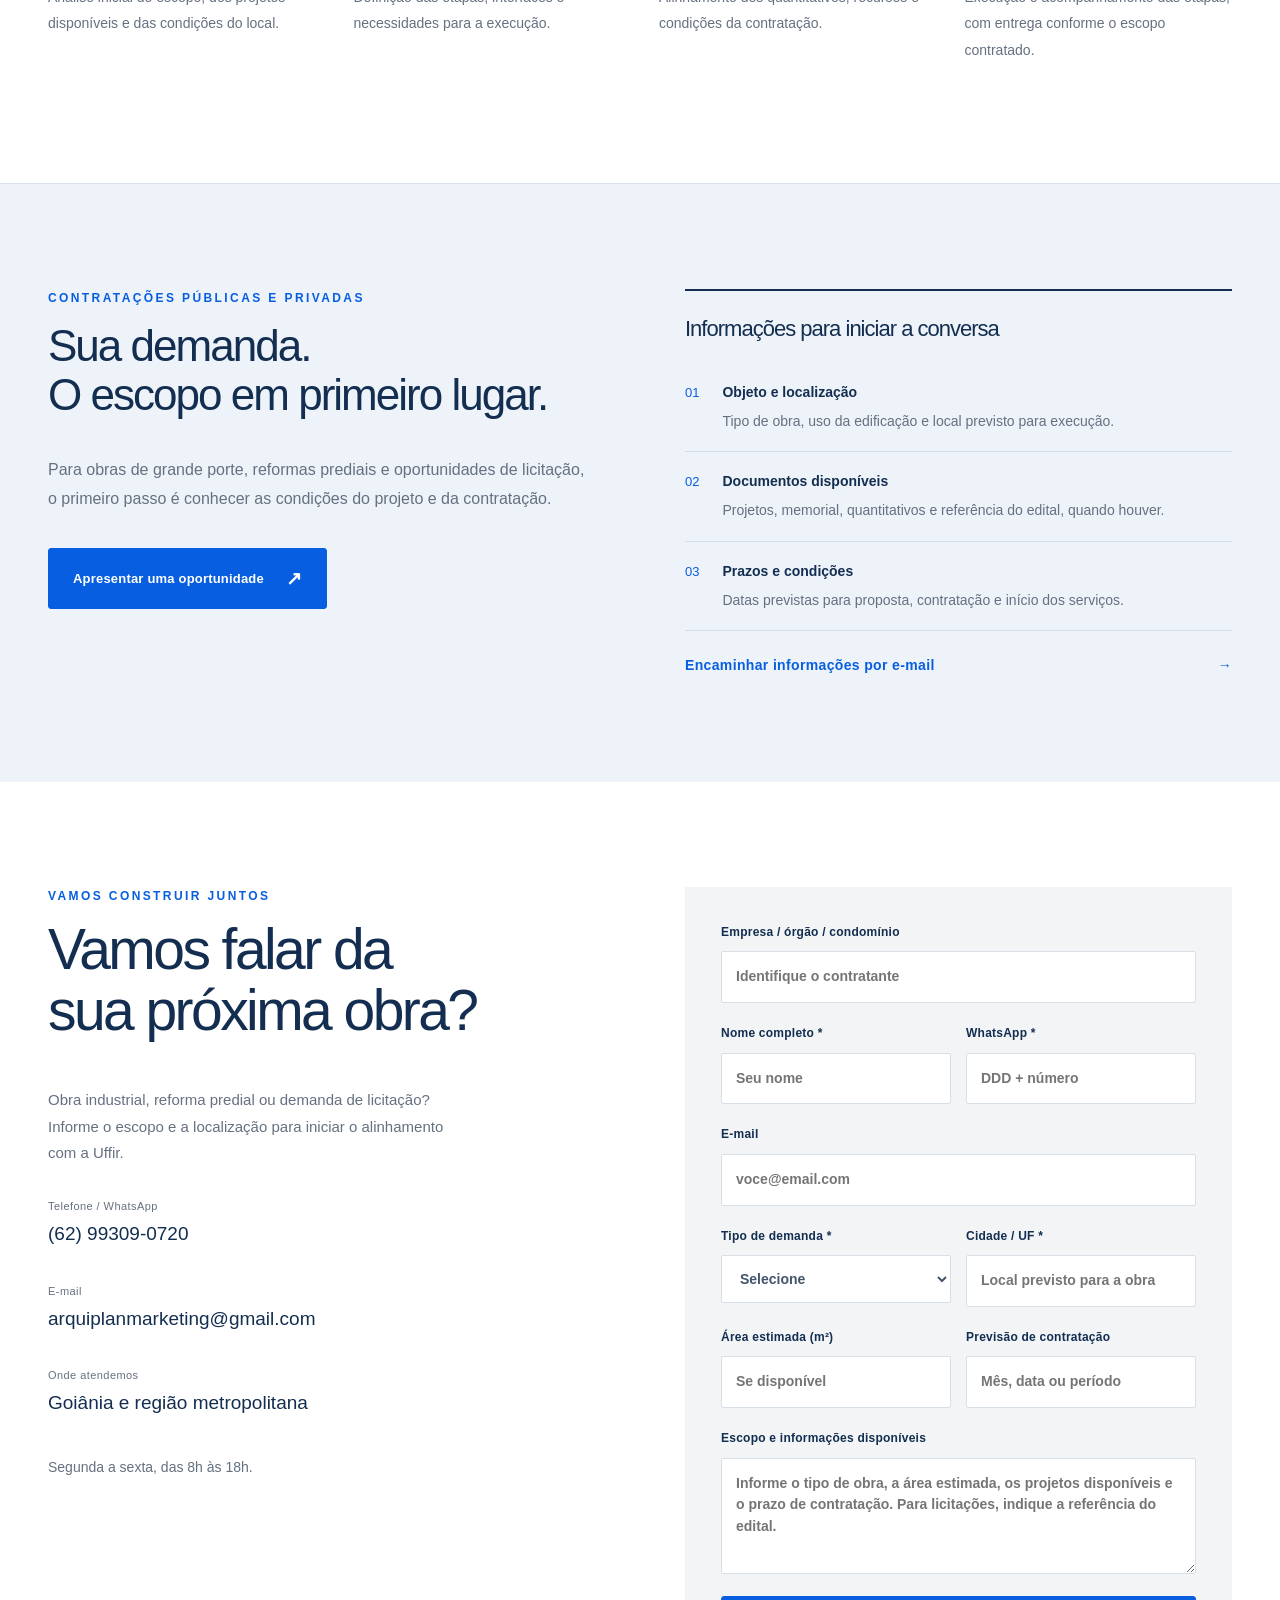
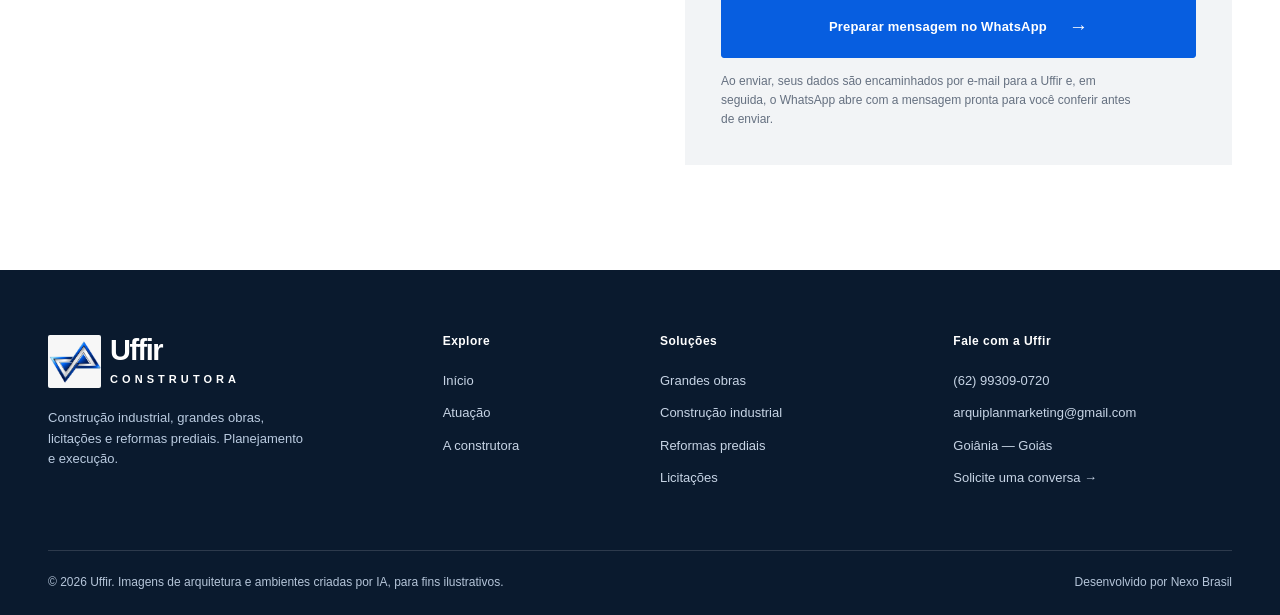
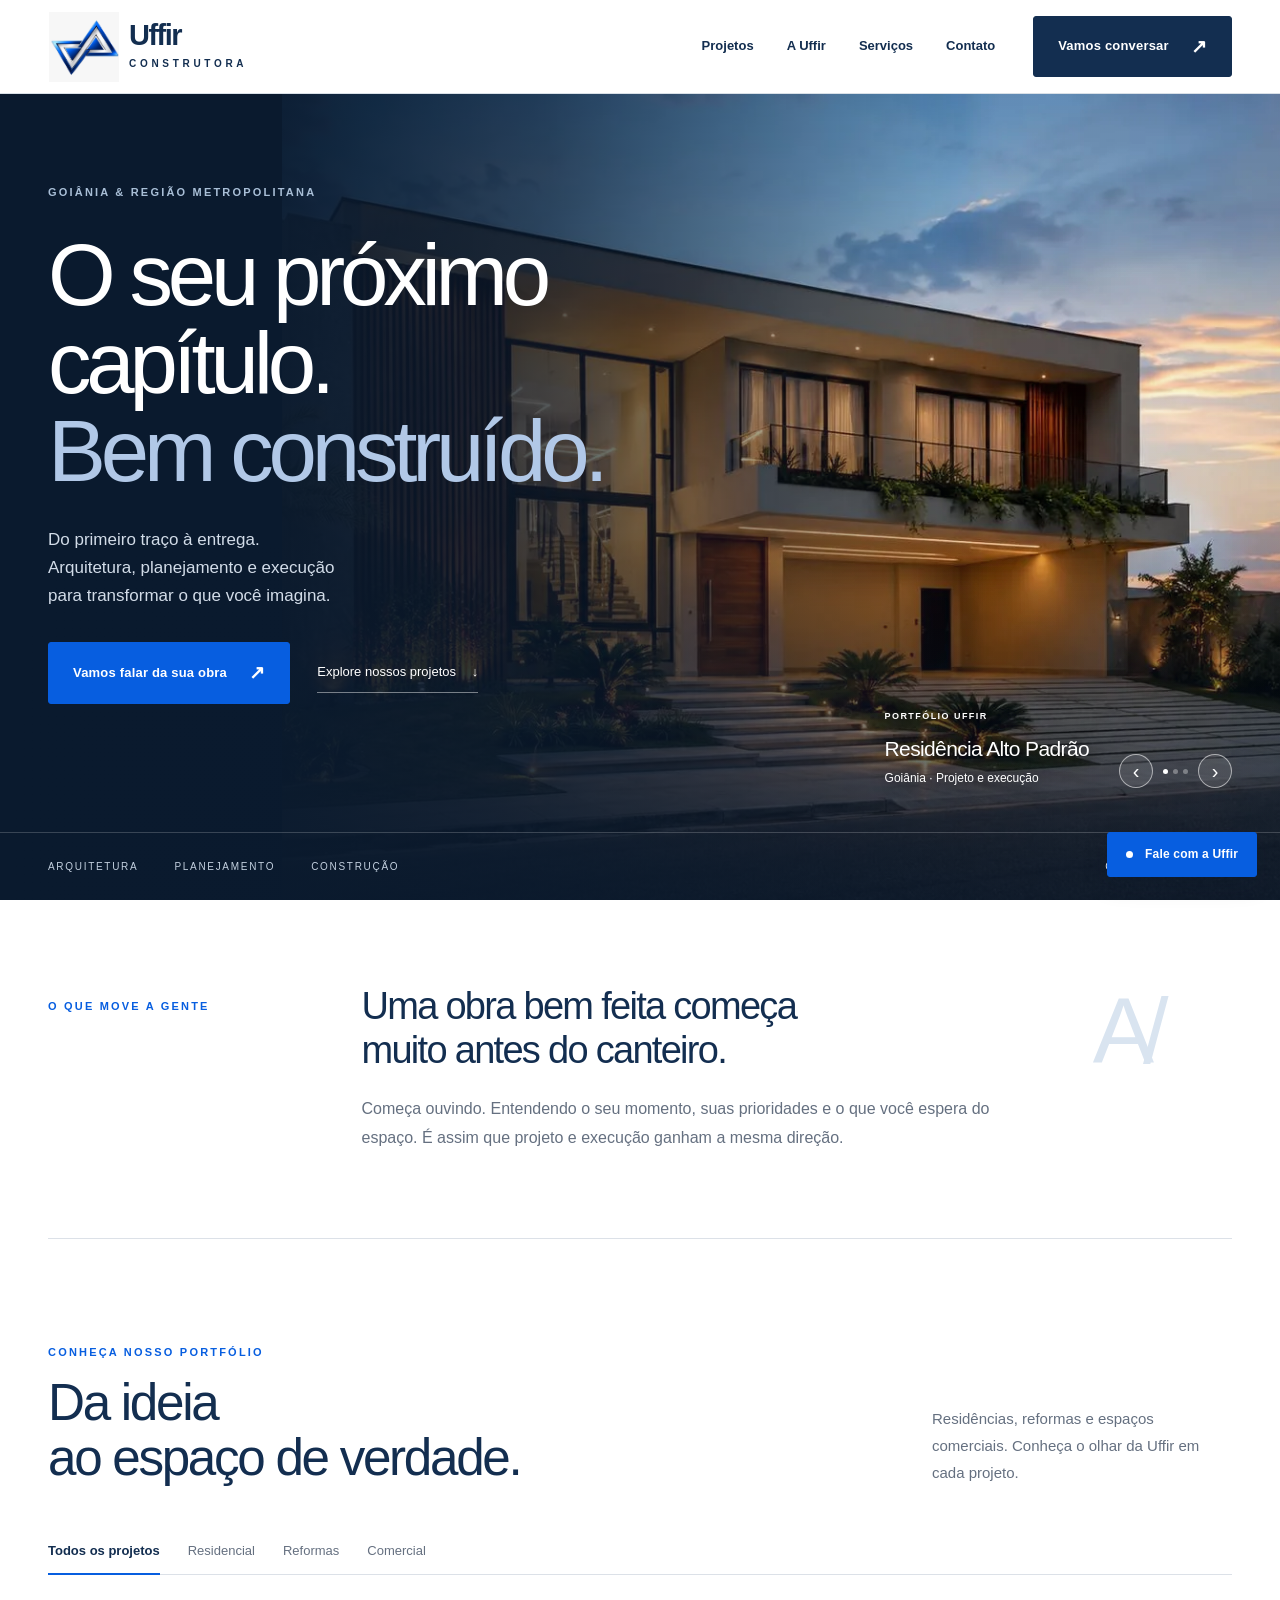
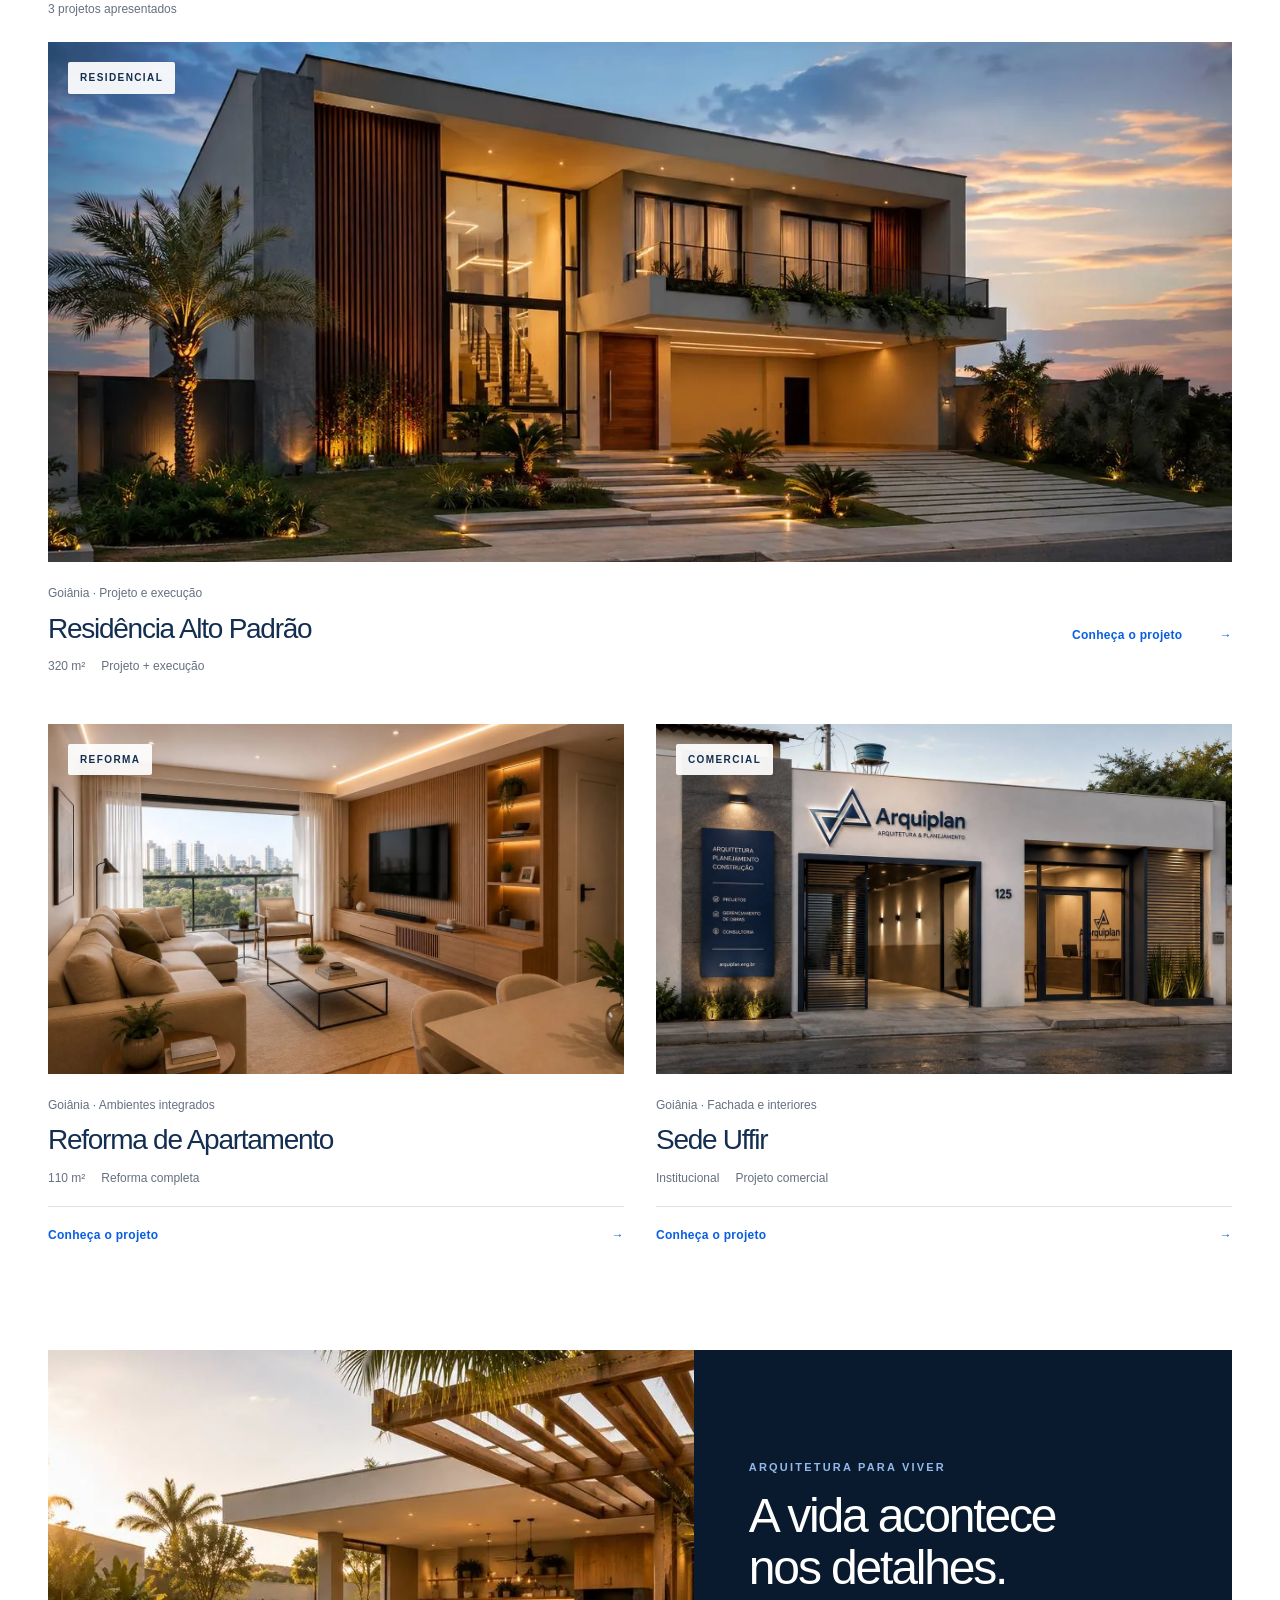
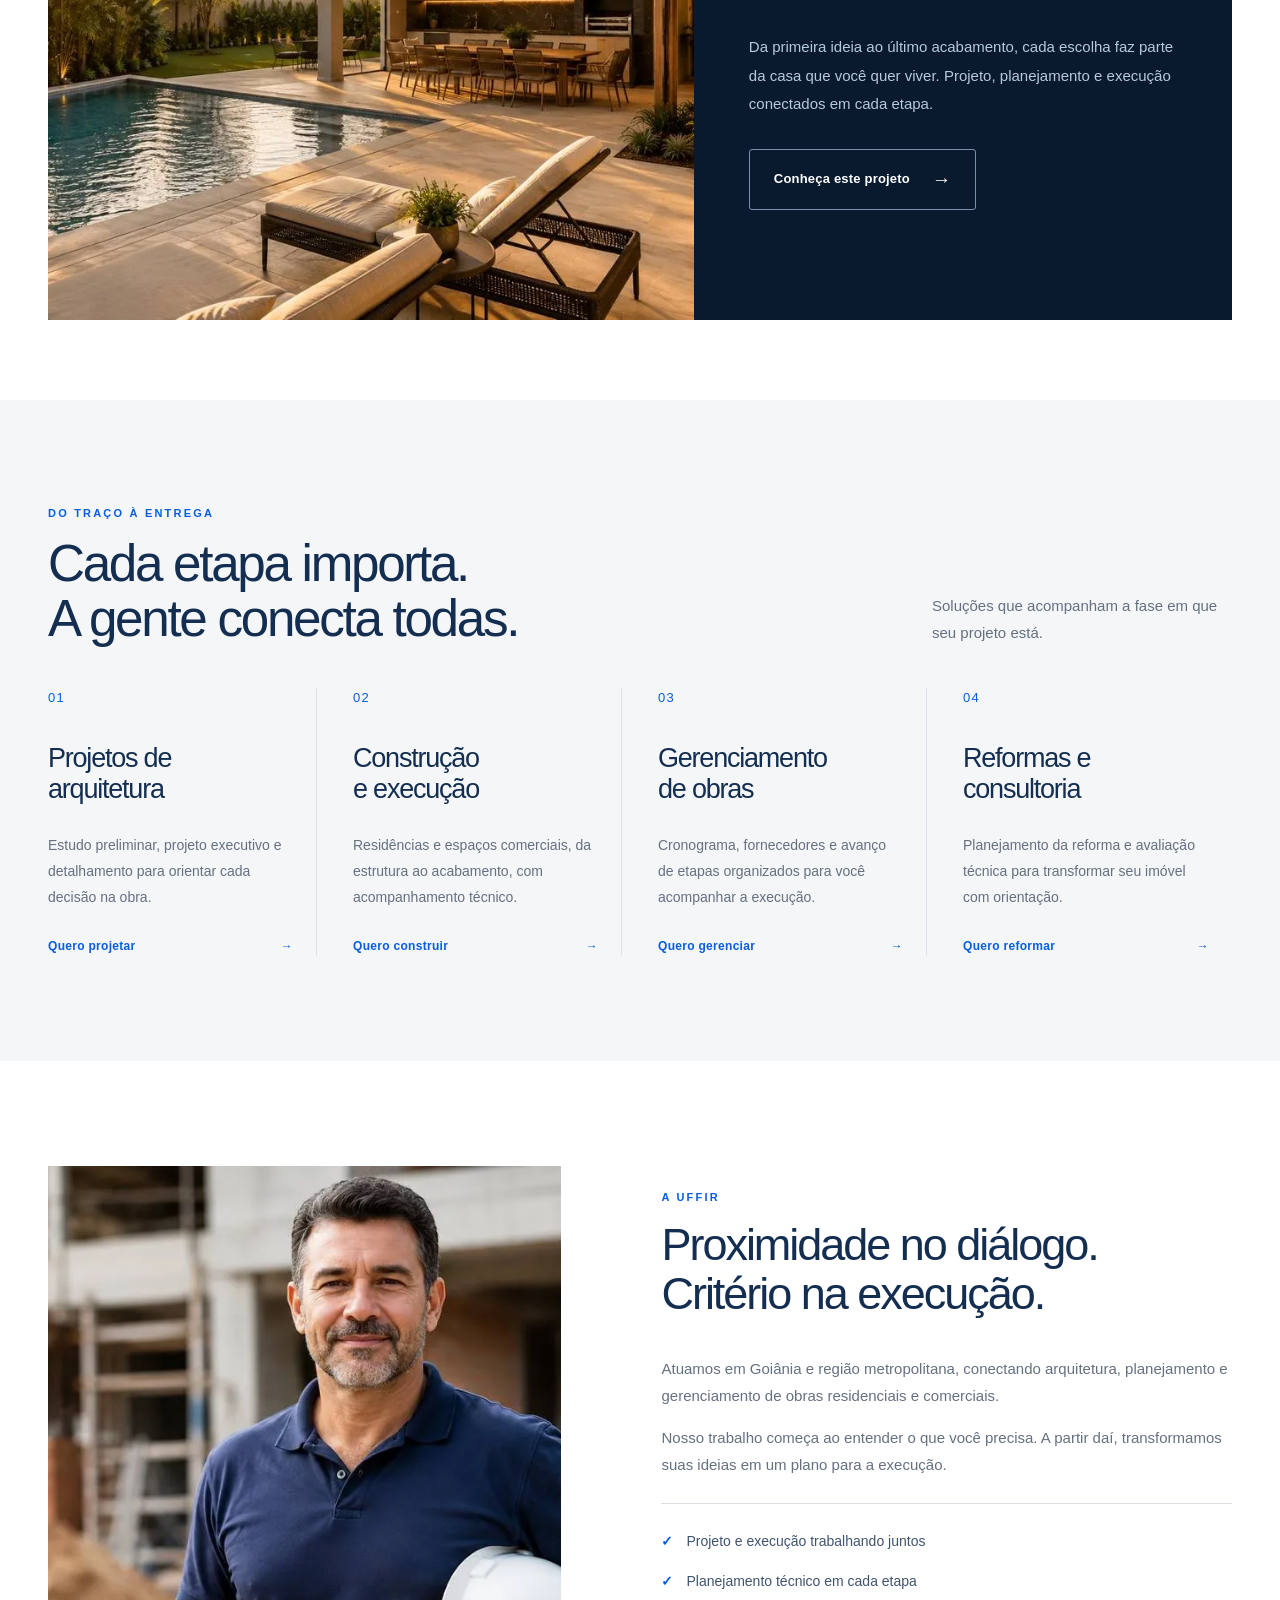
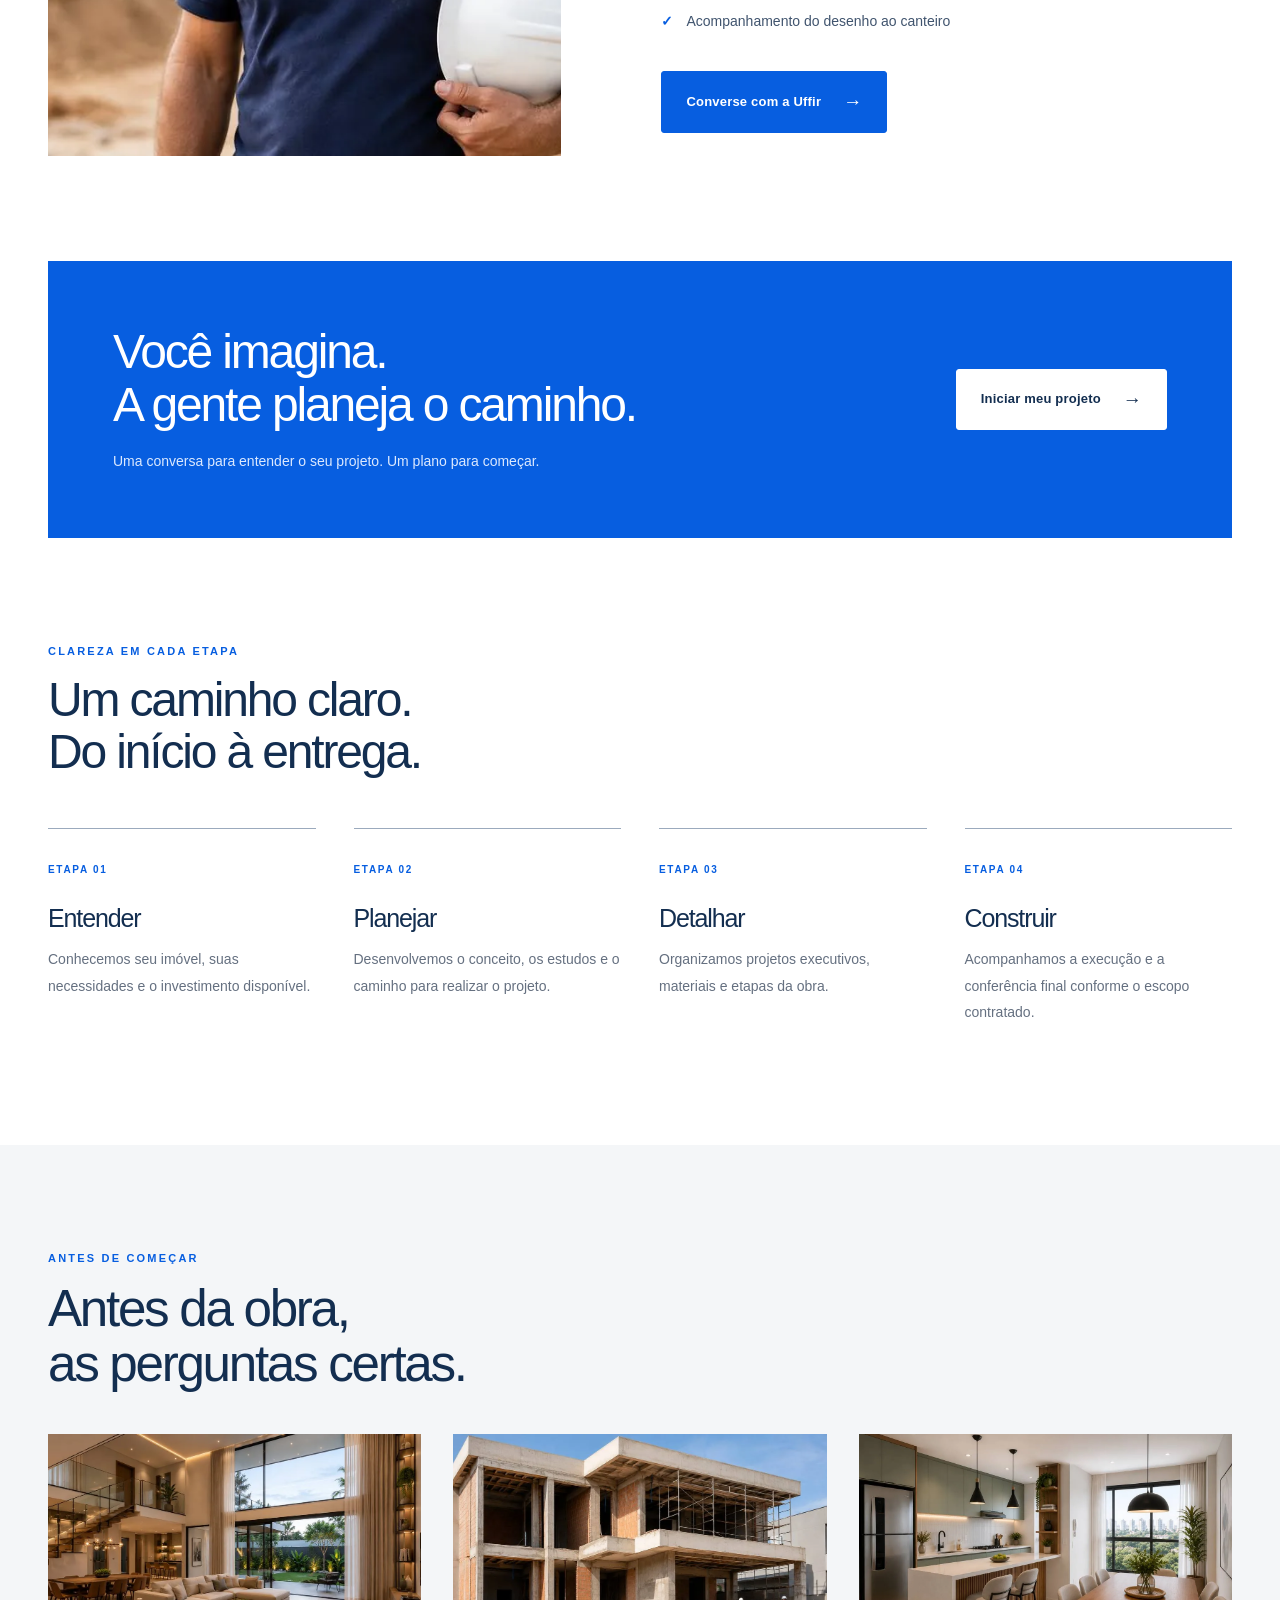
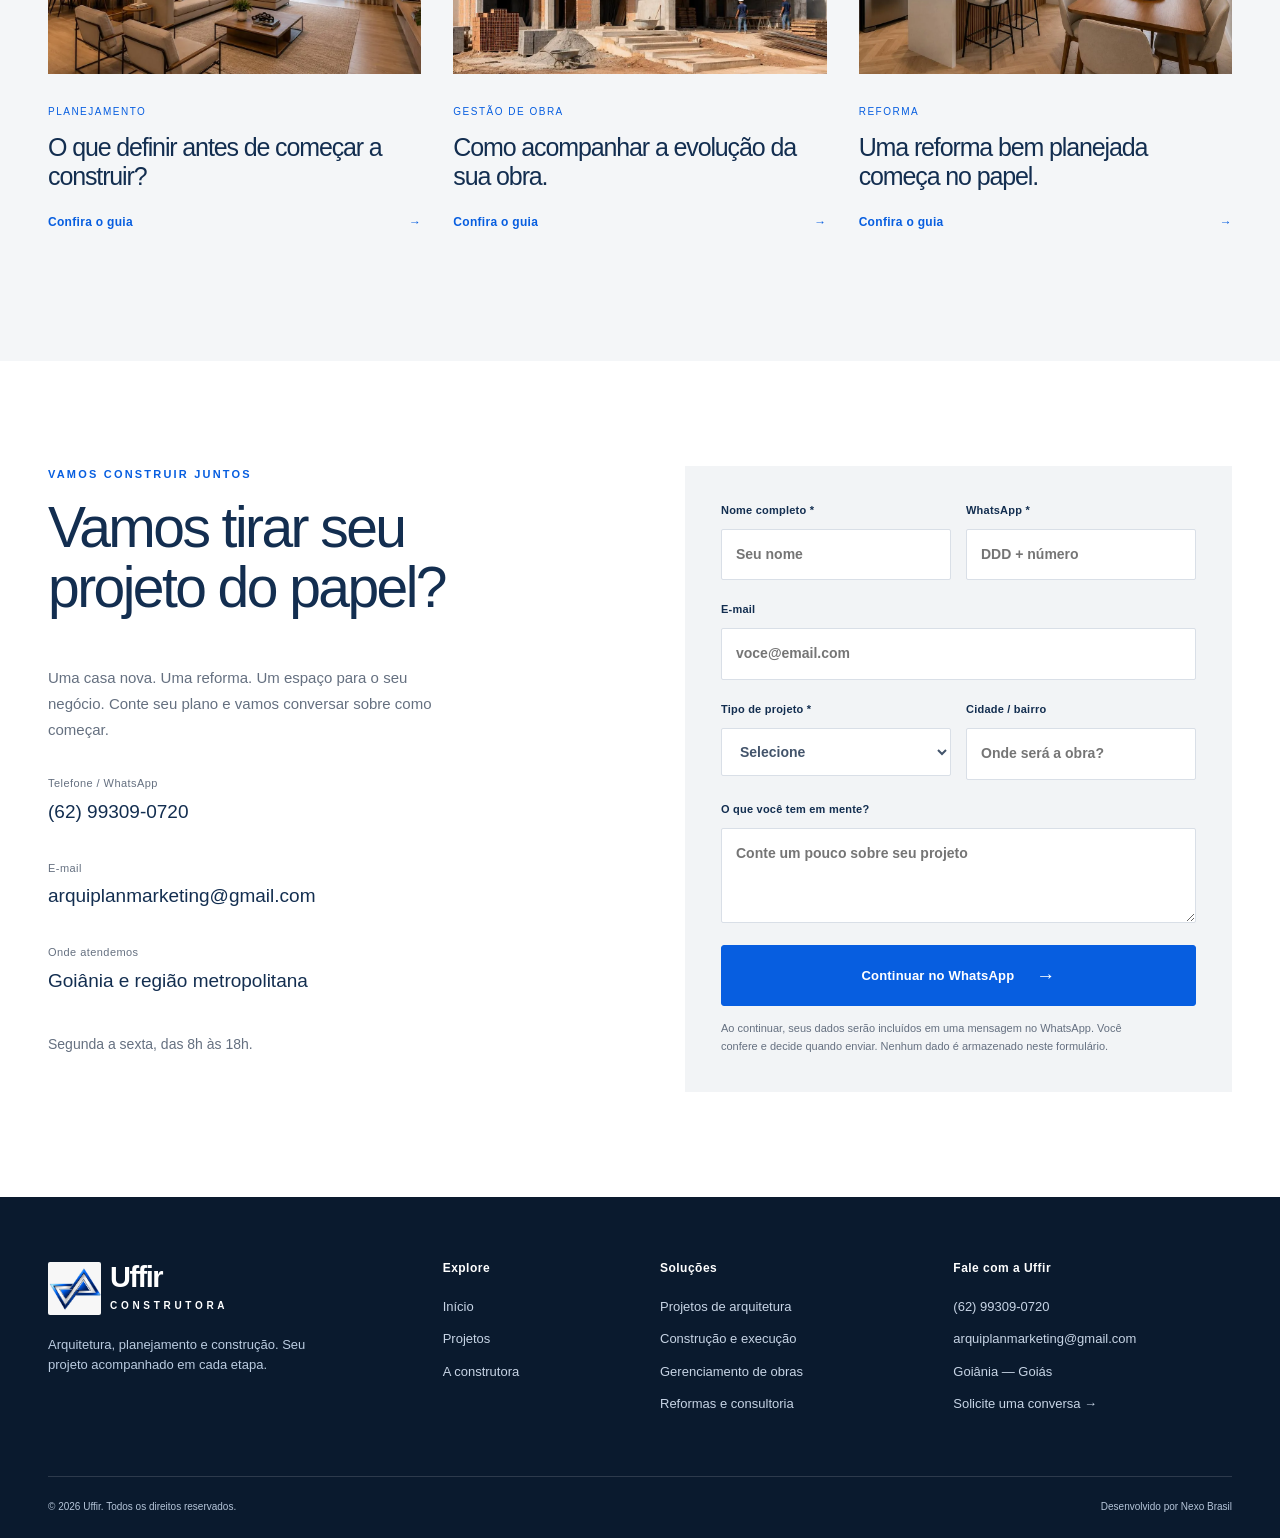
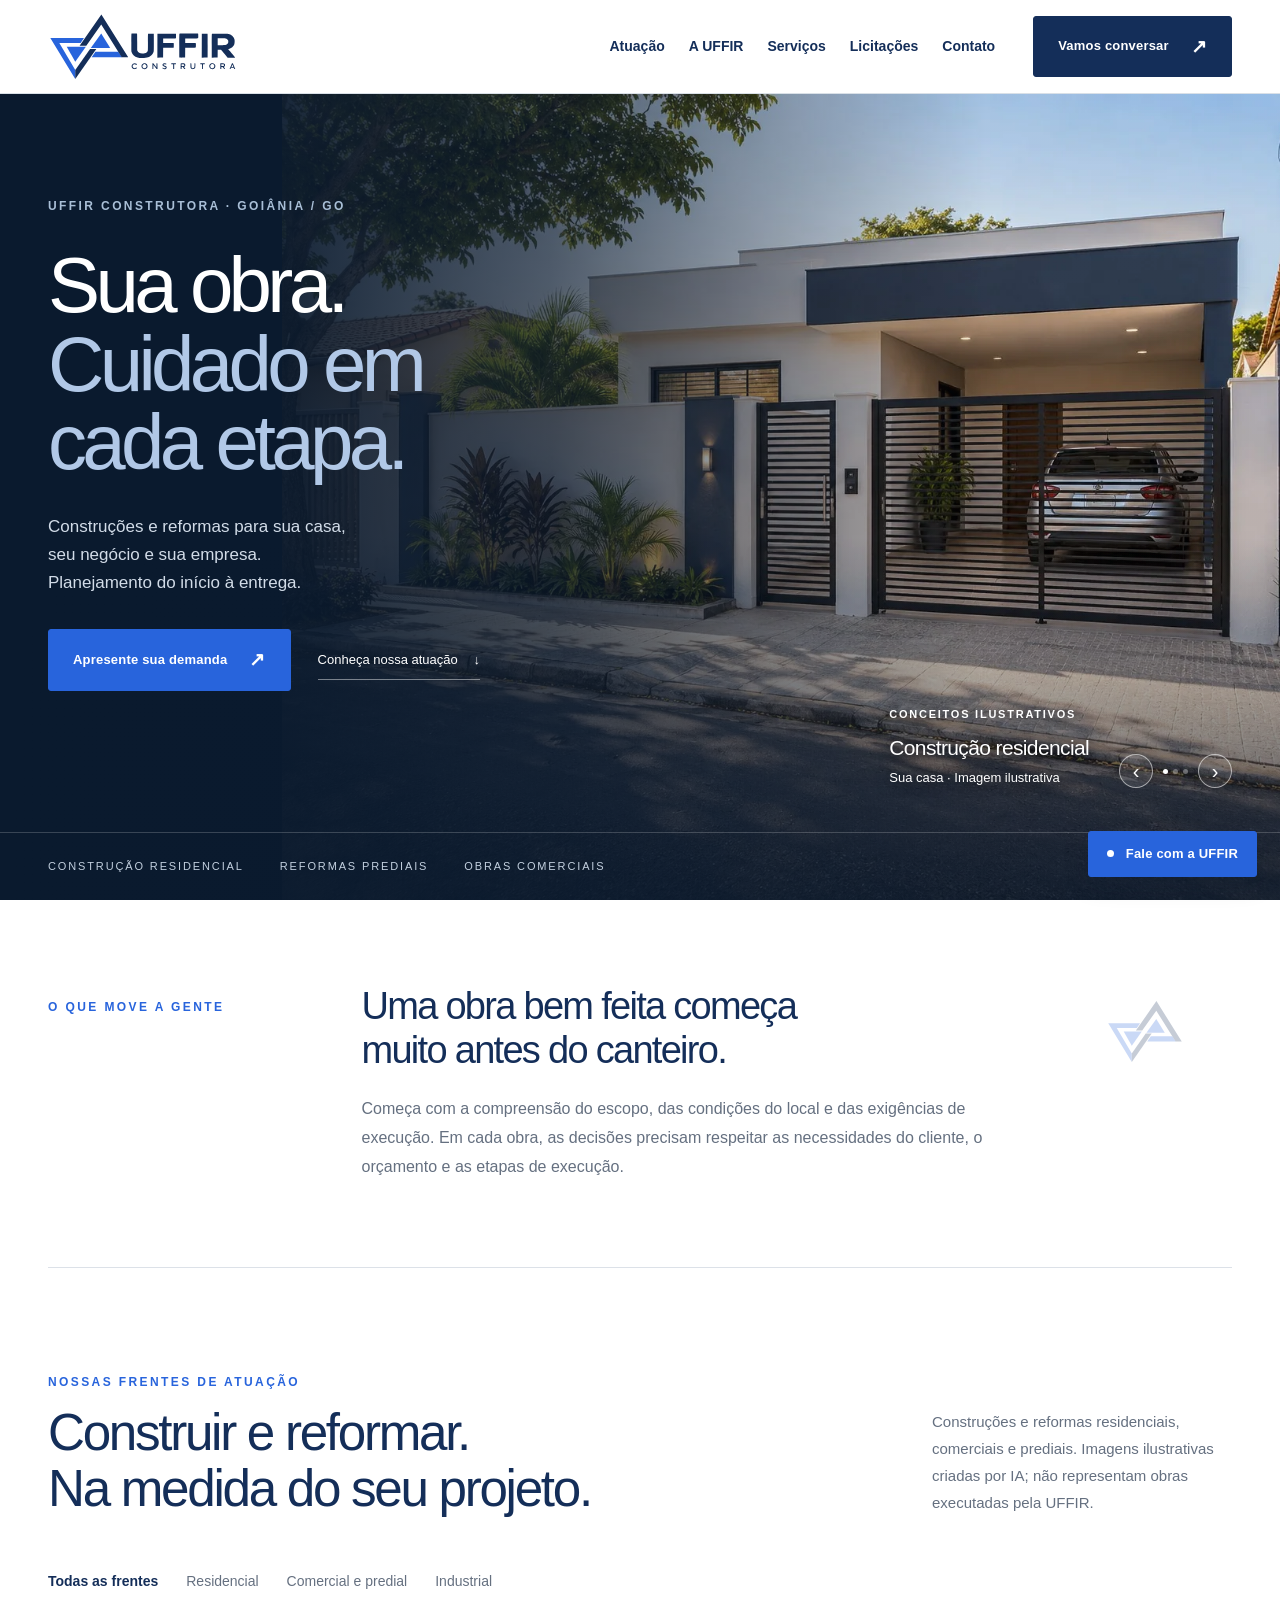
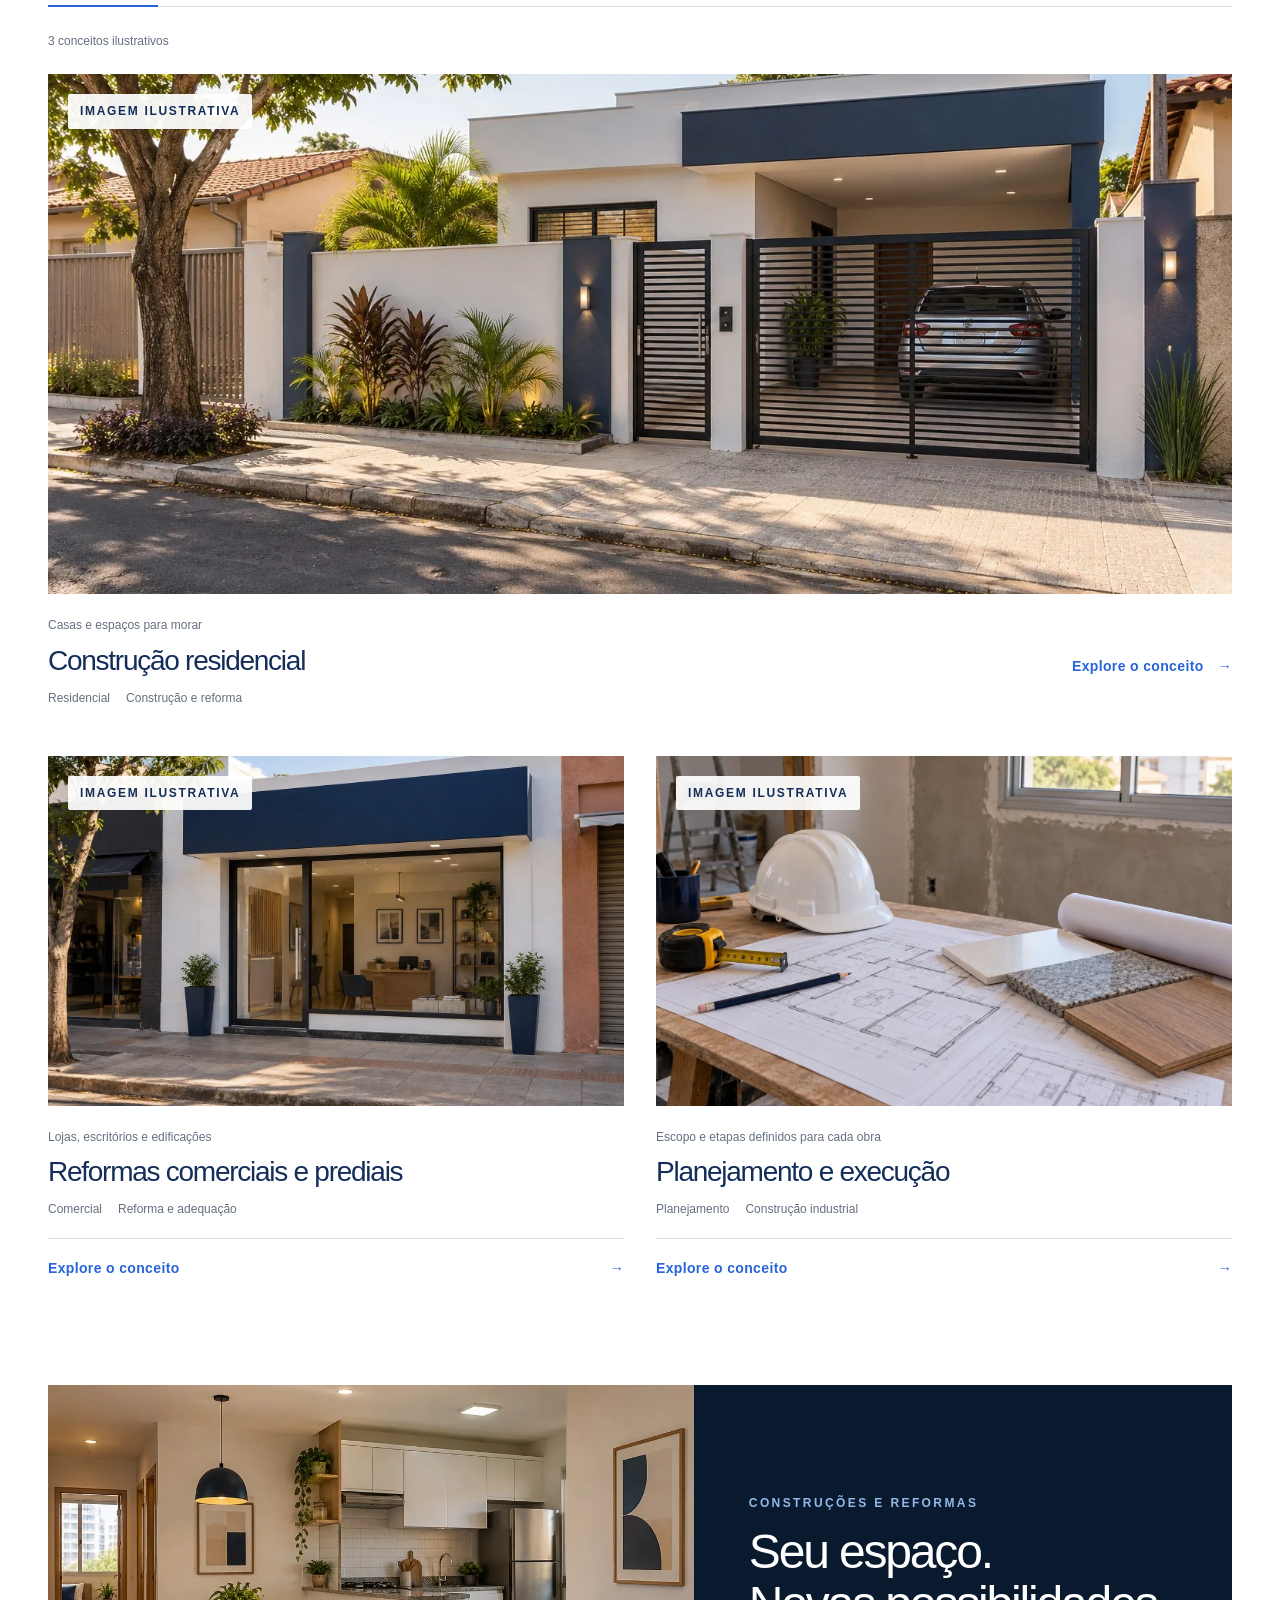
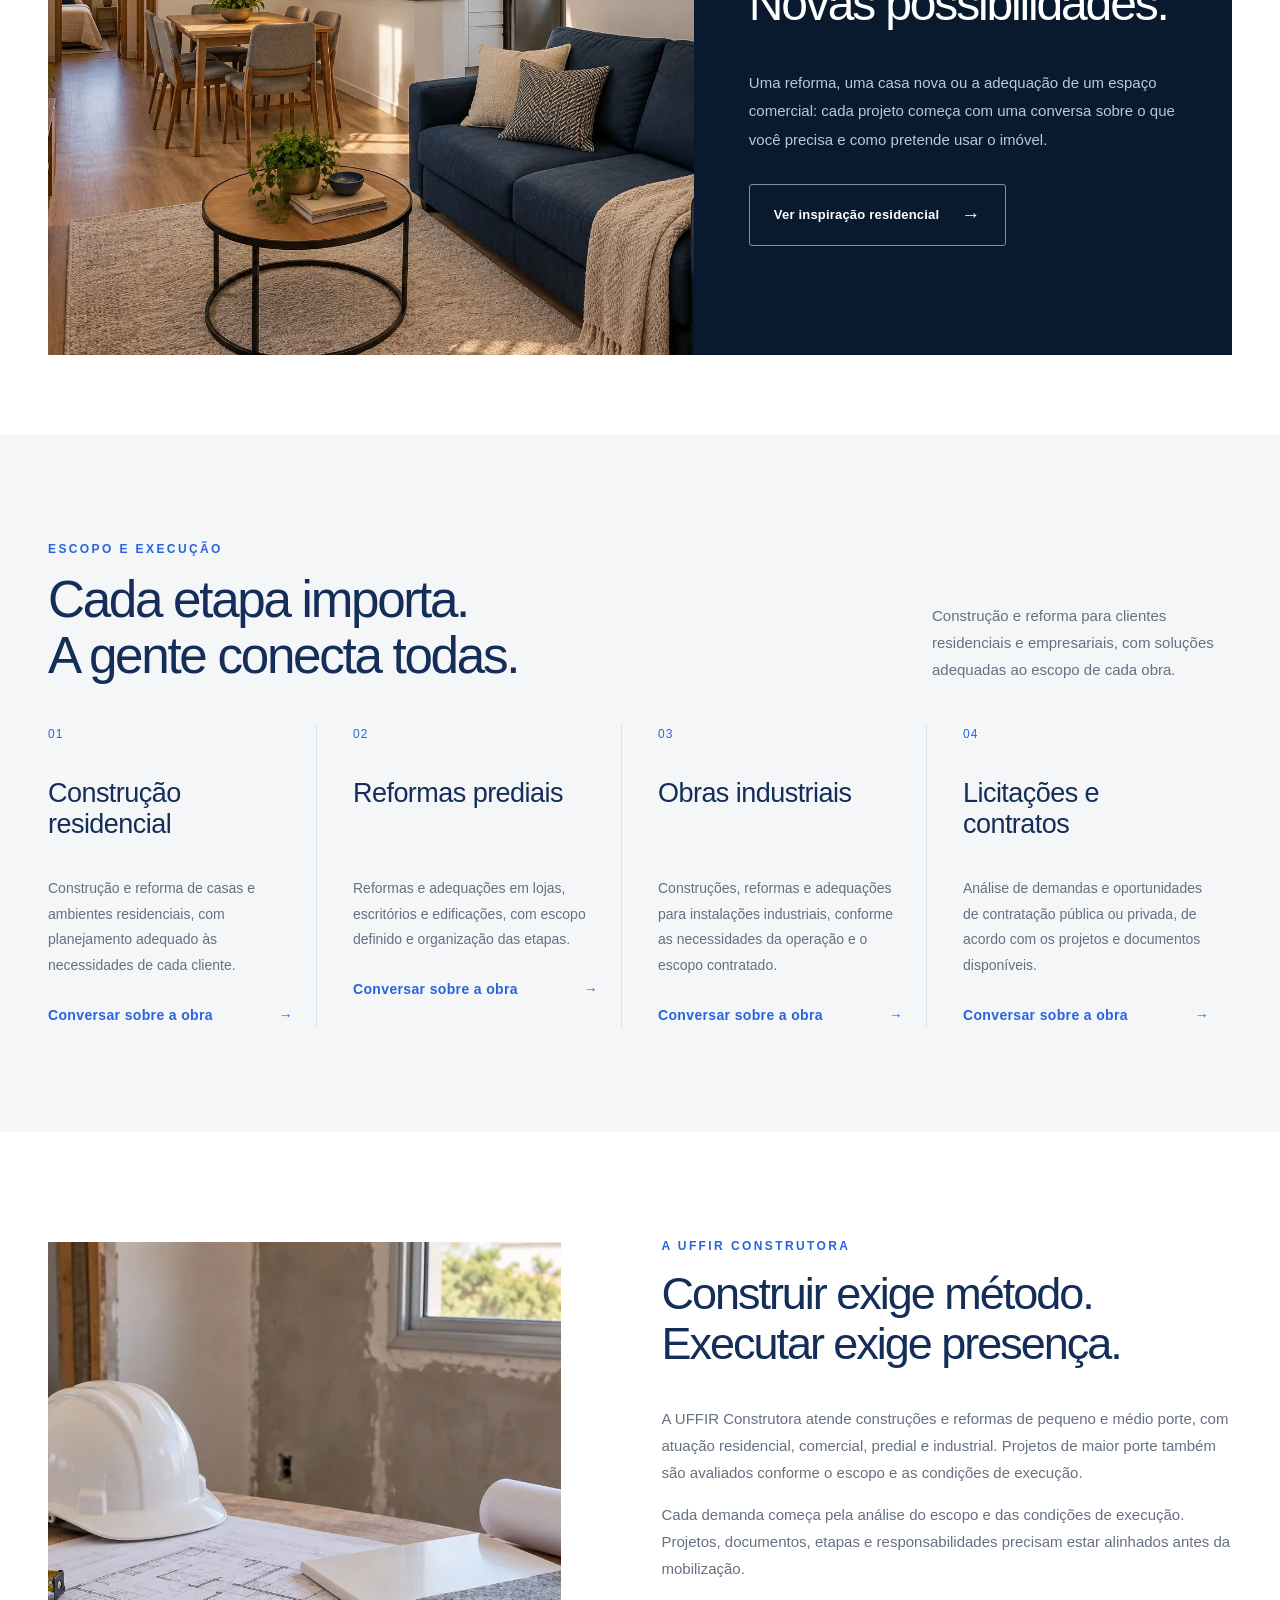
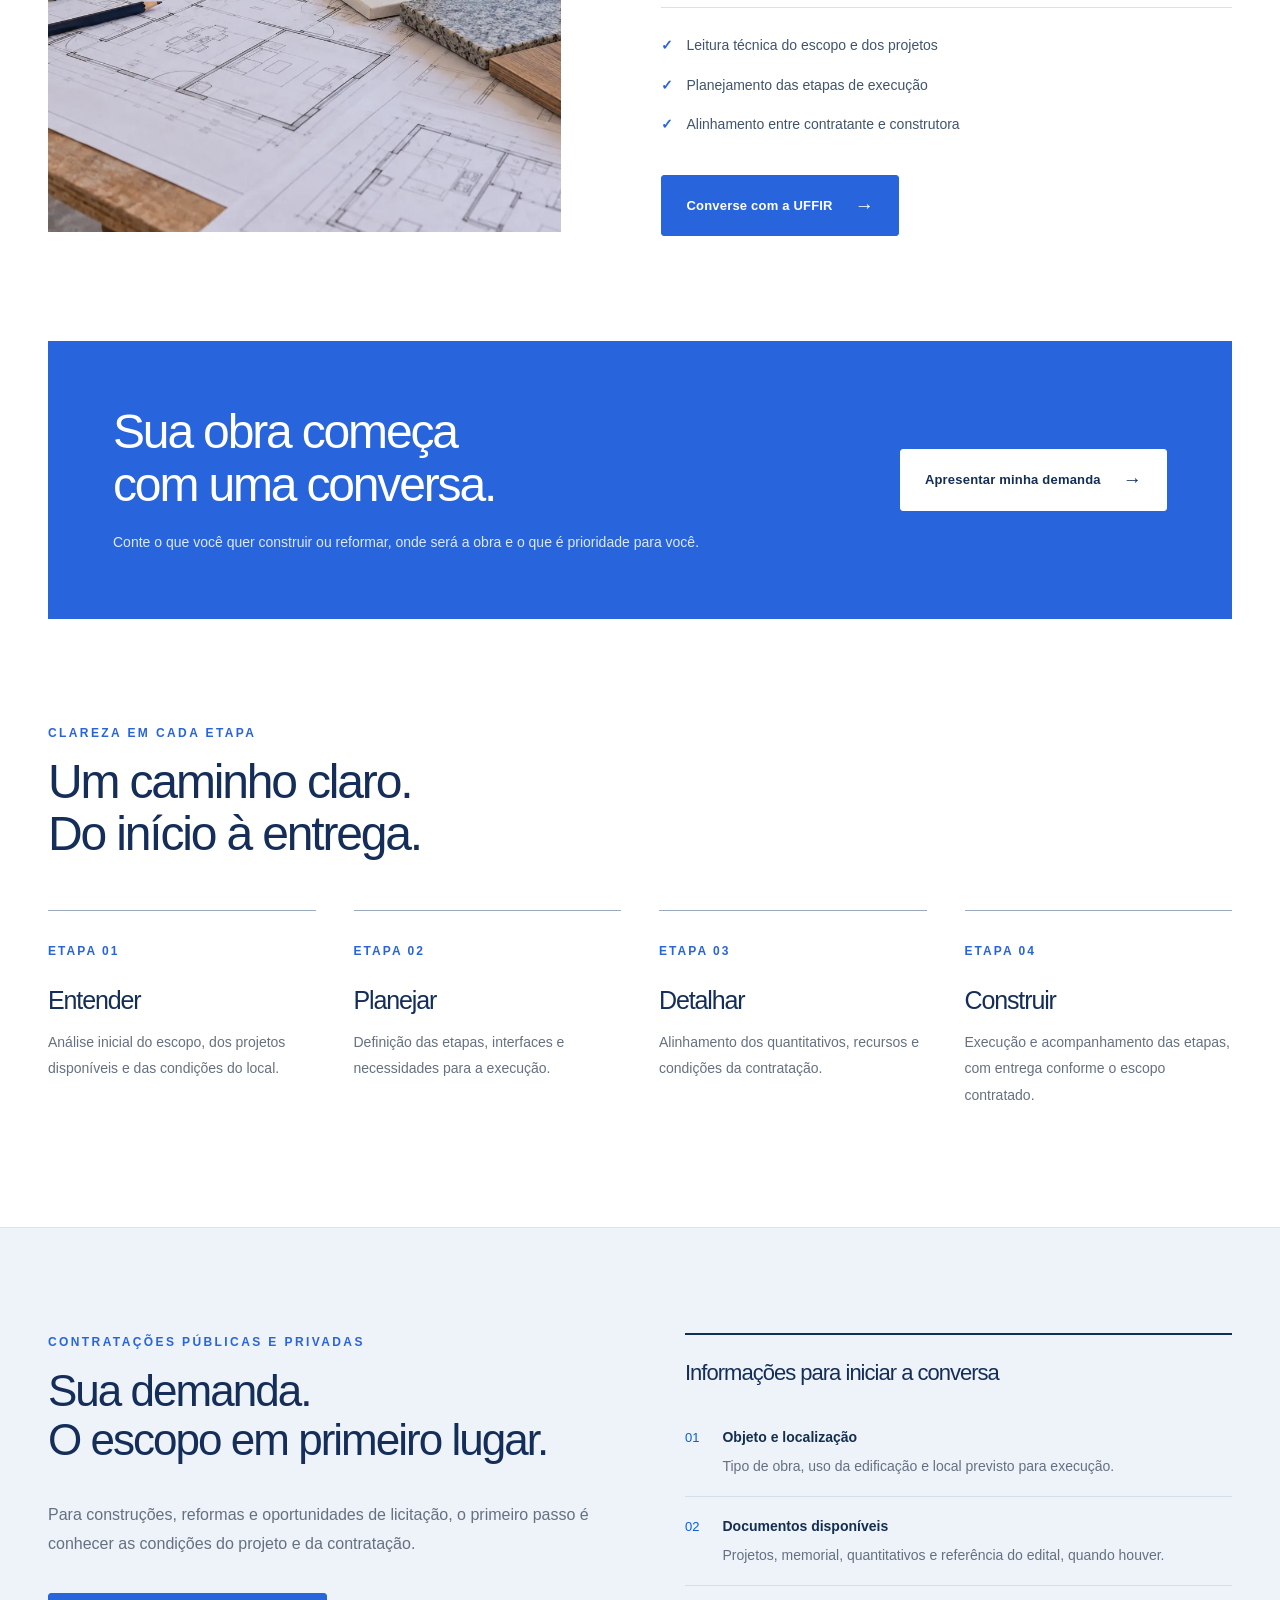
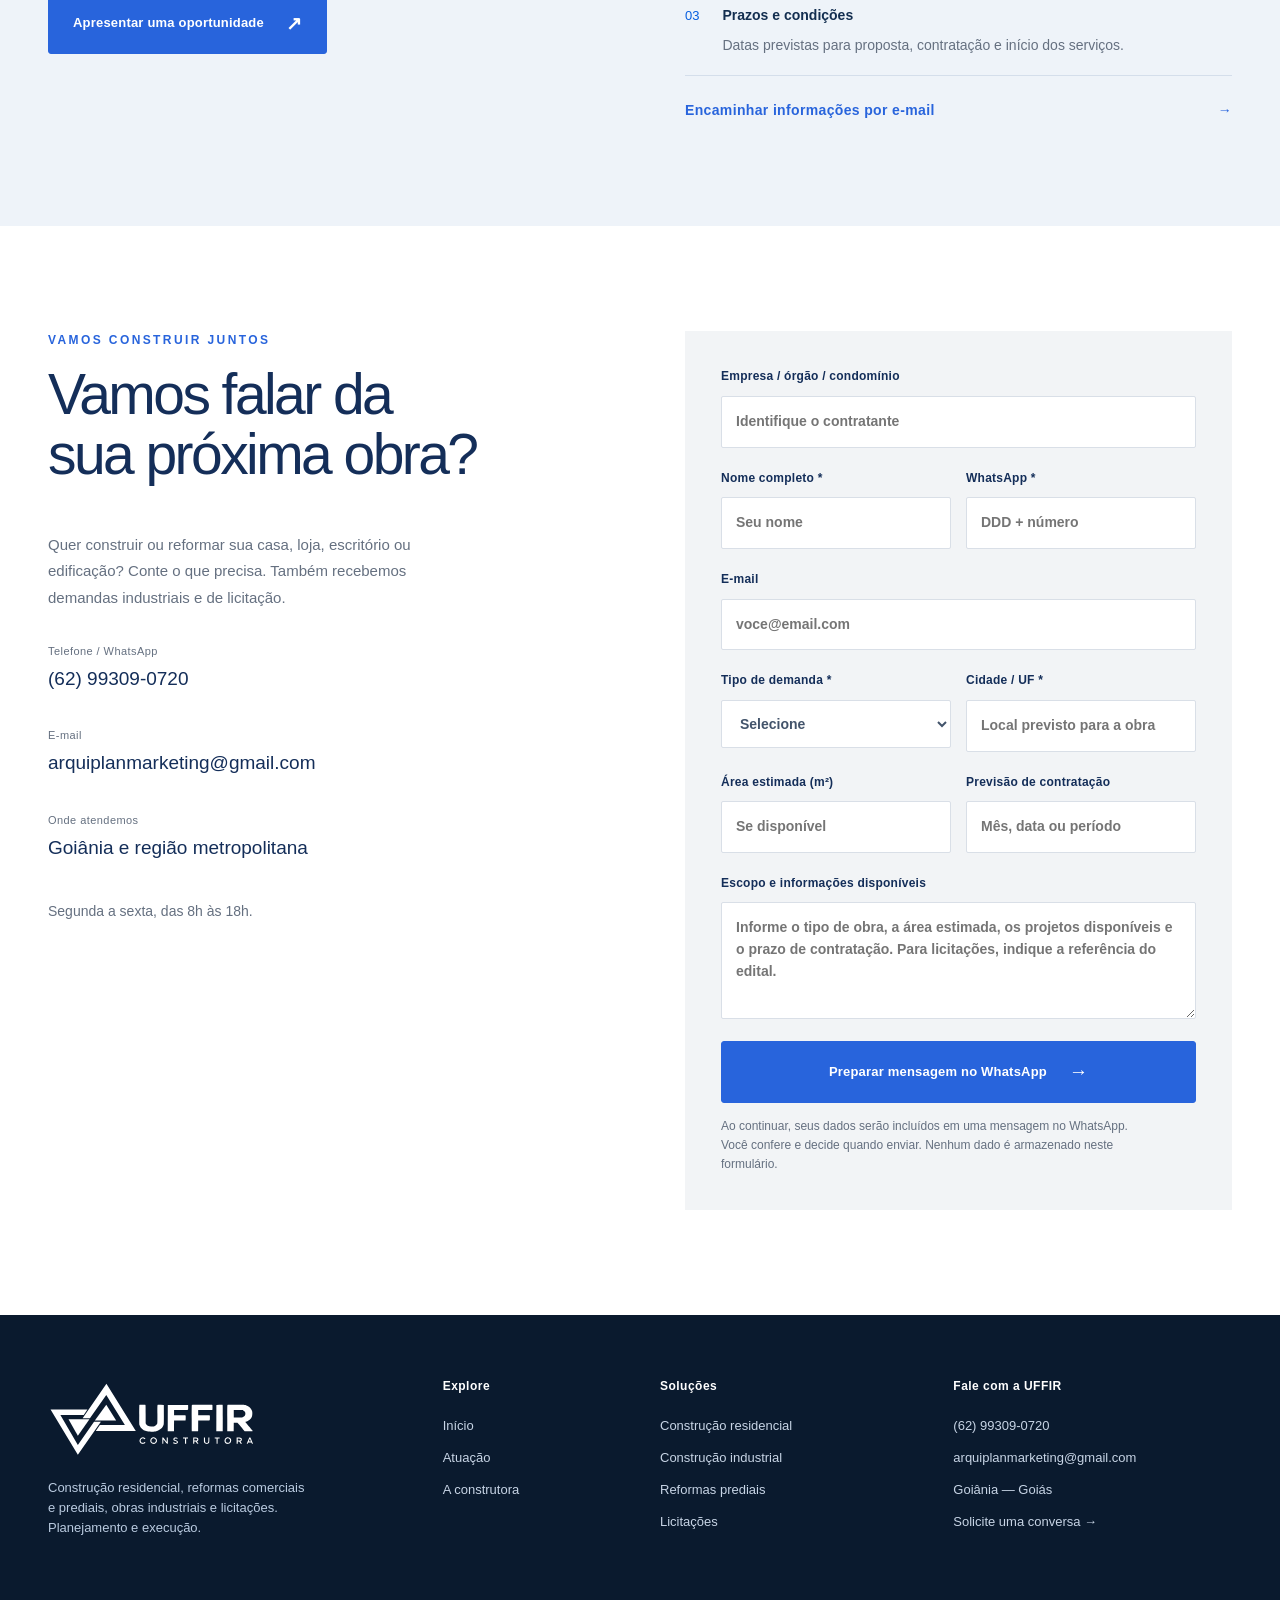
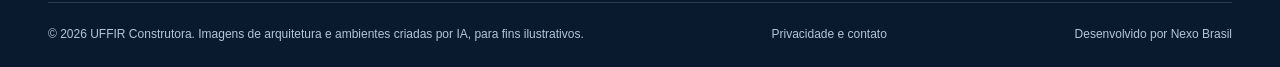
